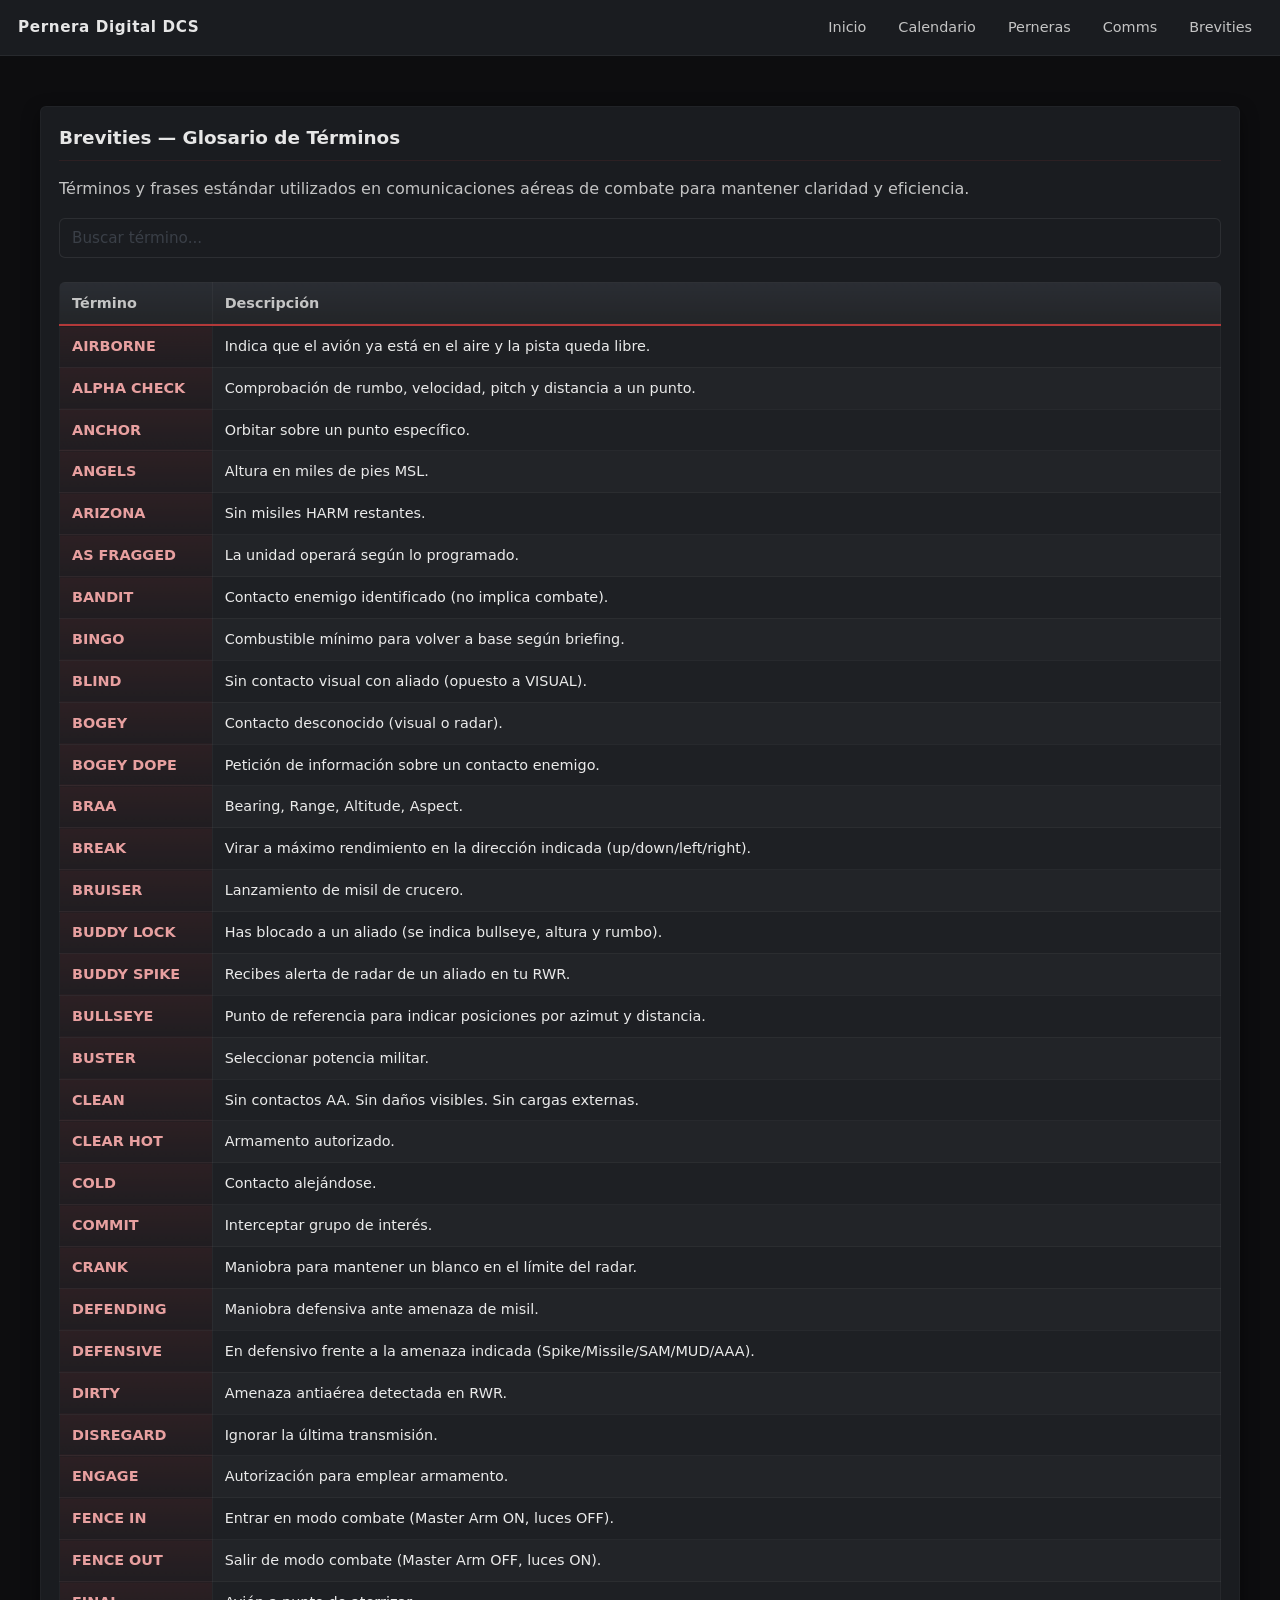
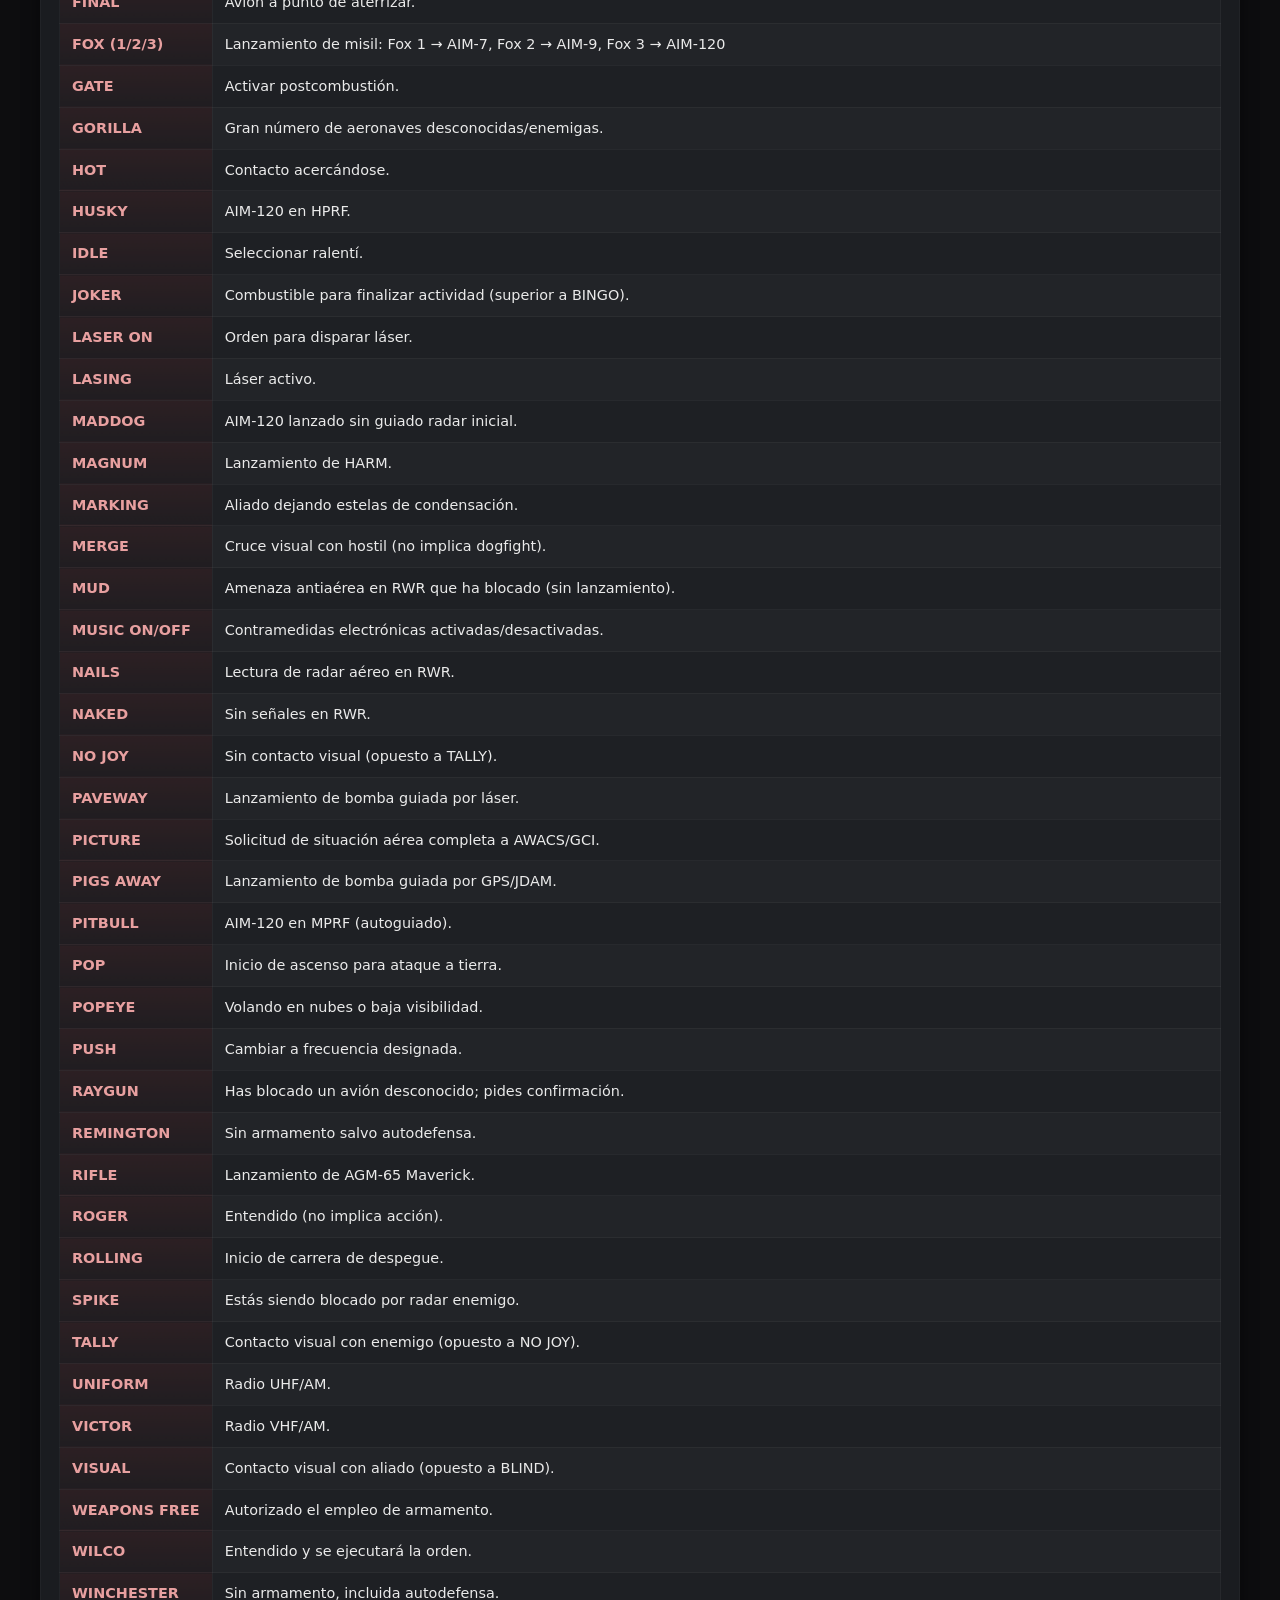
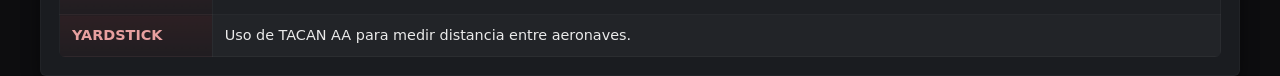
==== brevities.html @ b5880435 "fix: update table layout for brevities and adjust width for better readability" ====
<!-- ===========================
     FILE: brevities.html
     =========================== -->
<!doctype html>
<html lang="es">
<head>
  <meta charset="utf-8">
  <title>Pernera Digital DCS — Brevities</title>
  <meta name="viewport" content="width=device-width,initial-scale=1">
  <link rel="stylesheet" href="styles.css">
</head>
<body>
  <div id="site-nav-root"></div>

  <main style="padding-top:86px">
    <section class="panel">
      <h2>Brevities — Glosario de Términos</h2>
      <p style="color:var(--sub)">Términos y frases estándar utilizados en comunicaciones aéreas de combate para mantener claridad y eficiencia.</p>

      <div class="search-wrapper" style="margin-top:18px">
        <input type="text" id="brevities-search" class="search-input" placeholder="Buscar término..." aria-label="Buscar término de brevity">
      </div>

      <div class="table-wrapper" style="margin-top:24px">
        <table class="kneeboard-table brevities-table" aria-label="Glosario de términos de aviación">
          <thead>
            <tr>
              <th>Término</th>
              <th>Descripción</th>
            </tr>
          </thead>
          <tbody>
            <tr>
              <td>AIRBORNE</td>
              <td>Indica que el avión ya está en el aire y la pista queda libre.</td>
            </tr>
            <tr>
              <td>ALPHA CHECK</td>
              <td>Comprobación de rumbo, velocidad, pitch y distancia a un punto.</td>
            </tr>
            <tr>
              <td>ANCHOR</td>
              <td>Orbitar sobre un punto específico.</td>
            </tr>
            <tr>
              <td>ANGELS</td>
              <td>Altura en miles de pies MSL.</td>
            </tr>
            <tr>
              <td>ARIZONA</td>
              <td>Sin misiles HARM restantes.</td>
            </tr>
            <tr>
              <td>AS FRAGGED</td>
              <td>La unidad operará según lo programado.</td>
            </tr>
            <tr>
              <td>BANDIT</td>
              <td>Contacto enemigo identificado (no implica combate).</td>
            </tr>
            <tr>
              <td>BINGO</td>
              <td>Combustible mínimo para volver a base según briefing.</td>
            </tr>
            <tr>
              <td>BLIND</td>
              <td>Sin contacto visual con aliado (opuesto a VISUAL).</td>
            </tr>
            <tr>
              <td>BOGEY</td>
              <td>Contacto desconocido (visual o radar).</td>
            </tr>
            <tr>
              <td>BOGEY DOPE</td>
              <td>Petición de información sobre un contacto enemigo.</td>
            </tr>
            <tr>
              <td>BRAA</td>
              <td>Bearing, Range, Altitude, Aspect.</td>
            </tr>
            <tr>
              <td>BREAK</td>
              <td>Virar a máximo rendimiento en la dirección indicada (up/down/left/right).</td>
            </tr>
            <tr>
              <td>BRUISER</td>
              <td>Lanzamiento de misil de crucero.</td>
            </tr>
            <tr>
              <td>BUDDY LOCK</td>
              <td>Has blocado a un aliado (se indica bullseye, altura y rumbo).</td>
            </tr>
            <tr>
              <td>BUDDY SPIKE</td>
              <td>Recibes alerta de radar de un aliado en tu RWR.</td>
            </tr>
            <tr>
              <td>BULLSEYE</td>
              <td>Punto de referencia para indicar posiciones por azimut y distancia.</td>
            </tr>
            <tr>
              <td>BUSTER</td>
              <td>Seleccionar potencia militar.</td>
            </tr>
            <tr>
              <td>CLEAN</td>
              <td>Sin contactos AA. Sin daños visibles. Sin cargas externas.</td>
            </tr>
            <tr>
              <td>CLEAR HOT</td>
              <td>Armamento autorizado.</td>
            </tr>
            <tr>
              <td>COLD</td>
              <td>Contacto alejándose.</td>
            </tr>
            <tr>
              <td>COMMIT</td>
              <td>Interceptar grupo de interés.</td>
            </tr>
            <tr>
              <td>CRANK</td>
              <td>Maniobra para mantener un blanco en el límite del radar.</td>
            </tr>
            <tr>
              <td>DEFENDING</td>
              <td>Maniobra defensiva ante amenaza de misil.</td>
            </tr>
            <tr>
              <td>DEFENSIVE</td>
              <td>En defensivo frente a la amenaza indicada (Spike/Missile/SAM/MUD/AAA).</td>
            </tr>
            <tr>
              <td>DIRTY</td>
              <td>Amenaza antiaérea detectada en RWR.</td>
            </tr>
            <tr>
              <td>DISREGARD</td>
              <td>Ignorar la última transmisión.</td>
            </tr>
            <tr>
              <td>ENGAGE</td>
              <td>Autorización para emplear armamento.</td>
            </tr>
            <tr>
              <td>FENCE IN</td>
              <td>Entrar en modo combate (Master Arm ON, luces OFF).</td>
            </tr>
            <tr>
              <td>FENCE OUT</td>
              <td>Salir de modo combate (Master Arm OFF, luces ON).</td>
            </tr>
            <tr>
              <td>FINAL</td>
              <td>Avión a punto de aterrizar.</td>
            </tr>
            <tr>
              <td>FOX (1/2/3)</td>
              <td>Lanzamiento de misil: Fox 1 → AIM‑7, Fox 2 → AIM‑9, Fox 3 → AIM‑120</td>
            </tr>
            <tr>
              <td>GATE</td>
              <td>Activar postcombustión.</td>
            </tr>
            <tr>
              <td>GORILLA</td>
              <td>Gran número de aeronaves desconocidas/enemigas.</td>
            </tr>
            <tr>
              <td>HOT</td>
              <td>Contacto acercándose.</td>
            </tr>
            <tr>
              <td>HUSKY</td>
              <td>AIM‑120 en HPRF.</td>
            </tr>
            <tr>
              <td>IDLE</td>
              <td>Seleccionar ralentí.</td>
            </tr>
            <tr>
              <td>JOKER</td>
              <td>Combustible para finalizar actividad (superior a BINGO).</td>
            </tr>
            <tr>
              <td>LASER ON</td>
              <td>Orden para disparar láser.</td>
            </tr>
            <tr>
              <td>LASING</td>
              <td>Láser activo.</td>
            </tr>
            <tr>
              <td>MADDOG</td>
              <td>AIM‑120 lanzado sin guiado radar inicial.</td>
            </tr>
            <tr>
              <td>MAGNUM</td>
              <td>Lanzamiento de HARM.</td>
            </tr>
            <tr>
              <td>MARKING</td>
              <td>Aliado dejando estelas de condensación.</td>
            </tr>
            <tr>
              <td>MERGE</td>
              <td>Cruce visual con hostil (no implica dogfight).</td>
            </tr>
            <tr>
              <td>MUD</td>
              <td>Amenaza antiaérea en RWR que ha blocado (sin lanzamiento).</td>
            </tr>
            <tr>
              <td>MUSIC ON/OFF</td>
              <td>Contramedidas electrónicas activadas/desactivadas.</td>
            </tr>
            <tr>
              <td>NAILS</td>
              <td>Lectura de radar aéreo en RWR.</td>
            </tr>
            <tr>
              <td>NAKED</td>
              <td>Sin señales en RWR.</td>
            </tr>
            <tr>
              <td>NO JOY</td>
              <td>Sin contacto visual (opuesto a TALLY).</td>
            </tr>
            <tr>
              <td>PAVEWAY</td>
              <td>Lanzamiento de bomba guiada por láser.</td>
            </tr>
            <tr>
              <td>PICTURE</td>
              <td>Solicitud de situación aérea completa a AWACS/GCI.</td>
            </tr>
            <tr>
              <td>PIGS AWAY</td>
              <td>Lanzamiento de bomba guiada por GPS/JDAM.</td>
            </tr>
            <tr>
              <td>PITBULL</td>
              <td>AIM‑120 en MPRF (autoguiado).</td>
            </tr>
            <tr>
              <td>POP</td>
              <td>Inicio de ascenso para ataque a tierra.</td>
            </tr>
            <tr>
              <td>POPEYE</td>
              <td>Volando en nubes o baja visibilidad.</td>
            </tr>
            <tr>
              <td>PUSH</td>
              <td>Cambiar a frecuencia designada.</td>
            </tr>
            <tr>
              <td>RAYGUN</td>
              <td>Has blocado un avión desconocido; pides confirmación.</td>
            </tr>
            <tr>
              <td>REMINGTON</td>
              <td>Sin armamento salvo autodefensa.</td>
            </tr>
            <tr>
              <td>RIFLE</td>
              <td>Lanzamiento de AGM‑65 Maverick.</td>
            </tr>
            <tr>
              <td>ROGER</td>
              <td>Entendido (no implica acción).</td>
            </tr>
            <tr>
              <td>ROLLING</td>
              <td>Inicio de carrera de despegue.</td>
            </tr>
            <tr>
              <td>SPIKE</td>
              <td>Estás siendo blocado por radar enemigo.</td>
            </tr>
            <tr>
              <td>TALLY</td>
              <td>Contacto visual con enemigo (opuesto a NO JOY).</td>
            </tr>
            <tr>
              <td>UNIFORM</td>
              <td>Radio UHF/AM.</td>
            </tr>
            <tr>
              <td>VICTOR</td>
              <td>Radio VHF/AM.</td>
            </tr>
            <tr>
              <td>VISUAL</td>
              <td>Contacto visual con aliado (opuesto a BLIND).</td>
            </tr>
            <tr>
              <td>WEAPONS FREE</td>
              <td>Autorizado el empleo de armamento.</td>
            </tr>
            <tr>
              <td>WILCO</td>
              <td>Entendido y se ejecutará la orden.</td>
            </tr>
            <tr>
              <td>WINCHESTER</td>
              <td>Sin armamento, incluida autodefensa.</td>
            </tr>
            <tr>
              <td>YARDSTICK</td>
              <td>Uso de TACAN AA para medir distancia entre aeronaves.</td>
            </tr>
          </tbody>
        </table>
      </div>
    </section>
  </main>

  <script src="shared-nav.js"></script>
  <script src="main.js"></script>
  <script>
    document.addEventListener('DOMContentLoaded', function() {
      const searchInput = document.getElementById('brevities-search');
      const table = document.querySelector('.kneeboard-table');
      if (!searchInput || !table) return;
      const tbody = table.querySelector('tbody');
      if (!tbody) return;
      const rows = tbody.querySelectorAll('tr');

      searchInput.addEventListener('input', function() {
        const searchTerm = this.value.toLowerCase();

        rows.forEach(row => {
          const termCell = row.querySelector('td:first-child');
          const term = termCell.textContent.toLowerCase();

          if (term.includes(searchTerm)) {
            row.style.display = '';
          } else {
            row.style.display = 'none';
          }
        });
      });
    });
  </script>
</body>
</html>
---- styles.css ----
/* ===========================
   FILE: styles.css
   =========================== */
:root{
  --bg:#0D0D0F;
  --panel:#1A1C20;
  --panel-2:#15171B;
  --accent:#B33939;
  --muted:#3A3F47;
  --text:#E6E6E6;
  --sub:#C4C4C4;
  --maxw:1200px;
  --radius:6px;
  --ff: "Segoe UI", Inter, Roboto, system-ui, sans-serif;
}

*{box-sizing:border-box}
html,body{height:100%}
body{
  margin:0;
  background:var(--bg);
  color:var(--text);
  font-family:var(--ff);
  -webkit-font-smoothing:antialiased;
  -moz-osx-font-smoothing:grayscale;
  line-height:1.45;
}

/* NAV */
.top-nav{
  position:fixed;
  top:0;
  left:0;
  right:0;
  height:56px;
  display:flex;
  align-items:center;
  justify-content:space-between;
  padding:8px 18px;
  background:var(--panel);
  border-bottom:1px solid rgba(255,255,255,0.06);
  z-index:1200;
}
.nav-left{display:flex;align-items:center;gap:12px}
.brand{
  font-weight:700;
  letter-spacing:0.6px;
  color:var(--text);
  font-size:0.95rem;
  text-decoration:none;
}
.menu-toggle{
  display:none;
  flex-direction:column;
  gap:4px;
  border:1px solid rgba(255,255,255,0.08);
  background:transparent;
  padding:7px;
  border-radius:4px;
  cursor:pointer;
}
.menu-toggle span{
  display:block;
  width:20px;
  height:2px;
  background:var(--text);
  border-radius:2px;
}
.nav-links{display:flex;gap:12px;align-items:center}
.nav-links a{
  color:var(--sub);
  text-decoration:none;
  font-size:0.9rem;
  padding:6px 10px;
  border-radius:4px;
}
.nav-links a:hover{color:var(--accent);background:rgba(179,57,57,0.06)}

/* HERO */
.hero{
  padding:110px 18px 36px;
  text-align:center;
  background:radial-gradient(circle at 20% 10%, rgba(58,63,71,0.12), transparent 10%), linear-gradient(180deg, rgba(0,0,0,0.0), rgba(0,0,0,0.2));
}
.hero .container{max-width:var(--maxw);margin:0 auto}
.hero h1{
  margin:0;
  font-size:2.4rem;
  color:var(--text);
  letter-spacing:0.4px;
}
.hero p{margin:10px auto 18px;color:var(--sub);max-width:760px}
.hero .cta{display:flex;justify-content:center;gap:12px;flex-wrap:wrap}
.btn{
  display:inline-flex;
  align-items:center;
  justify-content:center;
  min-width:220px;
  padding:10px 18px;
  border:1px solid var(--accent);
  color:var(--text);
  text-decoration:none;
  border-radius:4px;
  background:transparent;
  transition:all .15s ease;
  font-size:0.95rem;
  text-align:center;
}
.btn:hover{background:var(--accent);color:#fff;transform:translateY(-2px)}

/* PANEL */
.panel{
  max-width:var(--maxw);
  margin:20px auto;
  background:var(--panel);
  border-radius:var(--radius);
  padding:18px;
  border:1px solid rgba(255,255,255,0.03);
  box-shadow:0 6px 18px rgba(0,0,0,0.45);
}
.panel h2{
  margin:0 0 10px 0;
  padding-bottom:8px;
  border-bottom:1px solid rgba(179,57,57,0.12);
  color:var(--text);
  font-size:1.15rem;
}

/* TABLE */
.table-wrapper{overflow:auto;border-radius:6px}
.kneeboard-table{
  width:100%;
  border-collapse:collapse;
  min-width:980px;
  font-size:0.9rem;
}
.kneeboard-table th,
.kneeboard-table td{
  padding:10px 12px;
  border:1px solid rgba(255,255,255,0.04);
  vertical-align:top;
  color:var(--text);
  background:linear-gradient(180deg, rgba(255,255,255,0.01), transparent);
}
.kneeboard-table thead th{
  background:linear-gradient(180deg,#2A2D33,#232528);
  color:var(--sub);
  border-bottom:2px solid var(--accent);
  font-weight:600;
  text-align:left;
}
.kneeboard-table td small{color:var(--sub);display:block;margin-top:6px}

/* PERNERAS LAYOUT */
.perneras-layout{display:flex;gap:18px;flex-wrap:wrap;align-items:flex-start}
.perneras-list,.pernera-content{min-width:0}
.perneras-list{flex:1 1 220px;max-width:100%}
.perneras-list h3{margin:16px 0 12px 0;padding-bottom:8px;color:var(--text);font-size:1.25rem;border-bottom:1px solid rgba(179,57,57,0.2)}
.perneras-list ul{list-style:none;padding:0;margin:0;display:flex;flex-direction:column;gap:8px}
.perneras-list button{
  width:100%;
  text-align:left;
  padding:10px;
  border-radius:6px;
  background:var(--panel-2);
  border:1px solid rgba(255,255,255,0.03);
  color:var(--text);
  cursor:pointer;
  white-space:normal;
  overflow-wrap:anywhere;
  word-break:break-word;
}
.perneras-list button:hover{border-color:var(--accent)}
.perneras-list button.active-btn{
  border-color:var(--accent);
  box-shadow:0 2px 8px rgba(179,57,57,0.12);
  background: linear-gradient(180deg, rgba(179,57,57,0.04), transparent);
}
.pernera-content{flex:3 1 560px;max-width:100%;background:linear-gradient(180deg,var(--panel-2),#111);padding:12px;border-radius:6px;border:1px solid rgba(255,255,255,0.02);overflow-wrap:anywhere}
.pernera-panel{display:none;overflow-wrap:anywhere}
.pernera-panel.active{display:block}
.pernera-panel h3{color:var(--accent);margin:0 0 8px 0;overflow-wrap:anywhere}
.pernera-panel ul{margin:0;padding:0}
.pernera-panel li{margin-bottom:6px;color:var(--text)}
.checklist-toolbar{
  margin:0 0 10px 0;
  padding:8px 0 10px 0;
  border-top:1px solid rgba(179,57,57,0.3);
  border-bottom:1px solid rgba(179,57,57,0.3);
}
.toggle-all-checklist{
  display:block;
  width:100%;
  border:1px solid rgba(179,57,57,0.4);
  background:rgba(179,57,57,0.08);
  color:var(--text);
  padding:10px 12px;
  border-radius:6px;
  cursor:pointer;
  font-size:0.9rem;
  text-align:left;
}
.toggle-all-checklist:hover{border-color:var(--accent);background:rgba(179,57,57,0.16)}
.checklist{list-style:none;padding:0;margin:0}
.checklist li{margin-bottom:8px;padding:0}
.check-item{
  display:block;
  width:100%;
  box-sizing:border-box;
  text-align:left;
  padding:10px 12px;
  border-radius:6px;
  border:1px solid rgba(255,255,255,0.06);
  background:rgba(255,255,255,0.03);
  color:var(--text);
  cursor:pointer;
  transition:all .15s ease;
  margin:0;
  white-space:normal;
  line-height:1.4;
  overflow-wrap:anywhere;
  word-break:break-word;
}
.check-item:hover{border-color:var(--accent)}
.check-item.is-done{
  background:rgba(179,57,57,0.16);
  border-color:var(--accent);
  color:#fff;
  text-decoration:line-through;
}
.guide-card{
  margin-top:12px;
  padding:12px;
  border:1px solid rgba(179,57,57,0.28);
  border-radius:6px;
  background:linear-gradient(180deg, rgba(179,57,57,0.08), rgba(255,255,255,0.02));
}
.guide-card h4{
  margin:0 0 8px 0;
  color:var(--accent);
  font-size:0.95rem;
}
.guide-card p{
  margin:0 0 8px 0;
  color:var(--sub);
  font-size:0.92rem;
}
.guide-link{
  display:inline-block;
  margin-top:4px;
  padding:10px 12px;
  border-radius:6px;
  background:rgba(179,57,57,0.12);
  color:var(--text);
  text-decoration:none;
  border:1px solid rgba(179,57,57,0.28);
}
.guide-link:hover{background:rgba(179,57,57,0.22);border-color:var(--accent)}

/* COMMS (si se copia a styles.css) */
.comms-section { margin-top:18px; }
.comms-nav { display:flex; flex-wrap:wrap; gap:8px; margin-bottom:12px; }
.comms-nav a { color:var(--sub); text-decoration:none; padding:6px 10px; border-radius:4px; background:rgba(255,255,255,0.01); border:1px solid rgba(255,255,255,0.02); }
.comms-nav a:hover { color:var(--accent); background:rgba(179,57,57,0.04); }
.table-responsive { overflow-x:auto; margin-bottom:18px; border-radius:6px; }
.table { width:100%; border-collapse:collapse; min-width:640px; font-size:0.92rem; }
.table th, .table td { padding:10px 12px; border:1px solid rgba(255,255,255,0.04); vertical-align:top; text-align:left; }
.table thead th { background:linear-gradient(180deg,#2A2D33,#232528); color:var(--sub); border-bottom:2px solid var(--accent); font-weight:600; }

.engine-management{margin-top:16px;padding-top:12px;border-top:1px solid rgba(179,57,57,0.25)}
.engine-management h4{margin:0 0 8px 0;font-size:0.95rem;color:var(--accent)}
.engine-table-wrapper{overflow-x:auto;border-radius:6px}
.engine-table{width:100%;border-collapse:collapse;min-width:520px;font-size:0.9rem}
.engine-table th,.engine-table td{padding:8px 10px;border:1px solid rgba(255,255,255,0.05);text-align:left;vertical-align:top;white-space:normal;word-break:normal}
.engine-table th:nth-child(2),.engine-table td:nth-child(2),.engine-table th:nth-child(3),.engine-table td:nth-child(3){white-space:nowrap}
.engine-table th:nth-child(4),.engine-table td:nth-child(4){white-space:normal}
.engine-table thead th{background:rgba(179,57,57,0.16);color:var(--text)}
.engine-table tbody th{background:rgba(255,255,255,0.03);color:var(--sub);font-weight:600}
.engine-table td{color:var(--text)}
.engine-note{margin:8px 0 0 0;color:var(--sub);font-size:0.9rem}

.global-converter-block{
  flex:1 1 260px;
  max-width:340px;
  align-self:flex-start;
}

.technical-notes{
  margin-top:16px;
  padding:12px;
  border:1px solid rgba(255,255,255,0.05);
  border-left:3px solid rgba(179,57,57,0.45);
  border-radius:6px;
  background:linear-gradient(180deg, rgba(255,255,255,0.02), rgba(255,255,255,0.01));
}
.technical-notes h4{
  margin:0 0 8px 0;
  font-size:0.9rem;
  font-weight:600;
  color:var(--sub);
  letter-spacing:0.2px;
}
.technical-notes ul{
  margin:0;
  padding-left:18px;
  list-style:disc;
}
.technical-notes li{
  margin:0 0 6px 0;
  color:var(--text);
  font-size:0.9rem;
  line-height:1.45;
}
.technical-notes li:last-child{margin-bottom:0}

.section-divider{
  margin:16px 0 12px;
  border-top:1px solid rgba(179,57,57,0.25);
}

.video-accordion{
  margin-top:16px;
  border:1px solid rgba(179,57,57,0.32);
  border-radius:6px;
  background:linear-gradient(180deg, rgba(179,57,57,0.08), rgba(255,255,255,0.01));
  overflow:hidden;
}
.video-accordion-toggle{
  width:100%;
  text-align:left;
  padding:10px 12px;
  border:0;
  border-bottom:1px solid rgba(179,57,57,0.28);
  background:rgba(179,57,57,0.12);
  color:var(--text);
  cursor:pointer;
  font-size:0.92rem;
}
.video-accordion-toggle:hover{background:rgba(179,57,57,0.2)}
.video-accordion-toggle[aria-expanded="true"]{
  background:rgba(179,57,57,0.24);
  border-bottom-color:rgba(179,57,57,0.4);
}
.video-accordion-content{padding:12px}
.video-grid{
  display:grid;
  grid-template-columns:repeat(auto-fit, minmax(240px, 1fr));
  gap:10px;
}
.video-grid iframe{
  width:100%;
  aspect-ratio:16/9;
  border:1px solid rgba(255,255,255,0.06);
  border-radius:6px;
  background:#000;
}

.unit-converter-accordion .video-accordion-content{
  padding:12px;
}
.converter-grid{
  display:grid;
  grid-template-columns:repeat(auto-fit, minmax(220px, 1fr));
  gap:10px;
}
.converter-item{
  border:1px solid rgba(255,255,255,0.06);
  border-radius:6px;
  background:rgba(255,255,255,0.02);
  padding:10px;
}
.converter-item h5{
  margin:0 0 8px 0;
  font-size:0.9rem;
  color:var(--sub);
  font-weight:600;
}
.converter-inputs{
  display:grid;
  grid-template-columns:1fr;
  gap:8px;
}
.converter-inputs label{
  display:grid;
  gap:4px;
  font-size:0.82rem;
  color:var(--sub);
}
.converter-inputs input{
  width:100%;
  padding:8px 10px;
  border-radius:6px;
  border:1px solid rgba(255,255,255,0.08);
  background:#1A1C20;
  color:var(--text);
  font-size:0.9rem;
  font-family:var(--ff);
}
.converter-inputs input:focus{
  outline:none;
  border-color:var(--accent);
  box-shadow:0 0 0 2px rgba(179,57,57,0.1);
}

/* LOCATION FINDER */
.location-finder-controls{
  margin-bottom:16px;
}
.location-finder-selectors{
  display:grid;
  grid-template-columns:repeat(auto-fit, minmax(220px, 1fr));
  gap:10px;
}
.location-finder-selectors label{
  display:grid;
  gap:6px;
  font-size:0.86rem;
  color:var(--sub);
  font-weight:500;
}
.location-finder-selectors select,
.location-finder-selectors input{
  width:100%;
  padding:8px 10px;
  border-radius:6px;
  border:1px solid rgba(255,255,255,0.08);
  background:#1A1C20;
  color:var(--text);
  font-size:0.9rem;
  font-family:var(--ff);
}
.location-finder-selectors select:focus,
.location-finder-selectors input:focus{
  outline:none;
  border-color:var(--accent);
  box-shadow:0 0 0 2px rgba(179,57,57,0.1);
}
.location-finder-selectors input::placeholder{
  color:var(--muted);
}

.location-results-container{
  margin-top:12px;
}
.location-results-info{
  font-size:0.84rem;
  color:var(--sub);
  margin-bottom:8px;
  padding:6px 0;
}
.location-results{
  list-style:none;
  margin:0;
  padding:0;
  max-height:400px;
  overflow-y:auto;
  border:1px solid rgba(255,255,255,0.06);
  border-radius:6px;
  background:rgba(255,255,255,0.01);
}
.location-results:empty{
  display:none;
}
.location-results li{
  padding:10px 12px;
  border-bottom:1px solid rgba(255,255,255,0.04);
  transition:background 0.15s ease;
}
.location-results li:last-child{
  border-bottom:0;
}
.location-results li:hover{
  background:rgba(179,57,57,0.08);
}
.location-name{
  font-weight:600;
  color:var(--text);
  font-size:0.92rem;
  margin-bottom:4px;
}
.location-meta{
  display:flex;
  flex-wrap:wrap;
  gap:12px;
  font-size:0.8rem;
  color:var(--sub);
}
.location-meta-item{
  display:flex;
  gap:4px;
}
.location-meta-label{
  color:var(--accent);
}
.location-meta-value{
  color:var(--sub);
  font-family:'Courier New', monospace;
}

/* FOOTER small */
.site-footer{max-width:var(--maxw);margin:18px auto 40px;color:var(--sub);font-size:0.85rem;padding:0 18px}

/* BREVITIES SEARCH */
.search-wrapper{margin-bottom:12px}
.search-input{
  width:100%;
  padding:10px 12px;
  border:1px solid rgba(255,255,255,0.08);
  border-radius:6px;
  background:#1A1C20;
  color:var(--text);
  font-size:0.95rem;
  font-family:var(--ff);
}
.search-input:focus{
  outline:none;
  border-color:var(--accent);
  box-shadow:0 0 0 2px rgba(179,57,57,0.1);
}
.search-input::placeholder{color:var(--muted)}

/* BREVITIES TABLE */
.brevities-table tbody td:first-child{
  font-weight:600;
  color:#E8A0A0;
  background:linear-gradient(180deg,rgba(179,57,57,0.12),rgba(179,57,57,0.04));
  white-space:nowrap;
  width:1%;
}
.brevities-table tbody td{
  color:#F2F2F2;
}
.brevities-table tbody td:last-child{
  color:#EAEAEA;
  background:rgba(255,255,255,0.02);
}
.brevities-table tbody tr:nth-child(even) td:last-child{
  background:rgba(255,255,255,0.035);
}

/* RESPONSIVE */
@media (max-width:1000px){
  .kneeboard-table{min-width:900px}
}
@media (max-width:760px){
  .hero{padding-top:90px}
  .hero .cta{flex-direction:column;align-items:center}
  .btn{width:100%;max-width:320px;min-width:0}
  .kneeboard-table{min-width:700px}
  .top-nav{padding:8px 12px}
  .menu-toggle{display:inline-flex}
  .nav-links{
    display:none;
    position:absolute;
    top:56px;
    left:12px;
    right:12px;
    flex-direction:column;
    align-items:stretch;
    gap:8px;
    padding:10px;
    border-radius:6px;
    background:var(--panel);
    border:1px solid rgba(255,255,255,0.05);
    box-shadow:0 8px 20px rgba(0,0,0,0.35);
  }
  .nav-links.open{display:flex}
  .nav-links a{padding:10px 12px}
  .perneras-layout{flex-direction:column}
  .global-converter-block{
    flex:1 1 100%;
    max-width:none;
    width:100%;
  }
  .global-converter-block .video-accordion,
  .global-converter-block .video-accordion-toggle{width:100%}
  .table{min-width:520px}
}
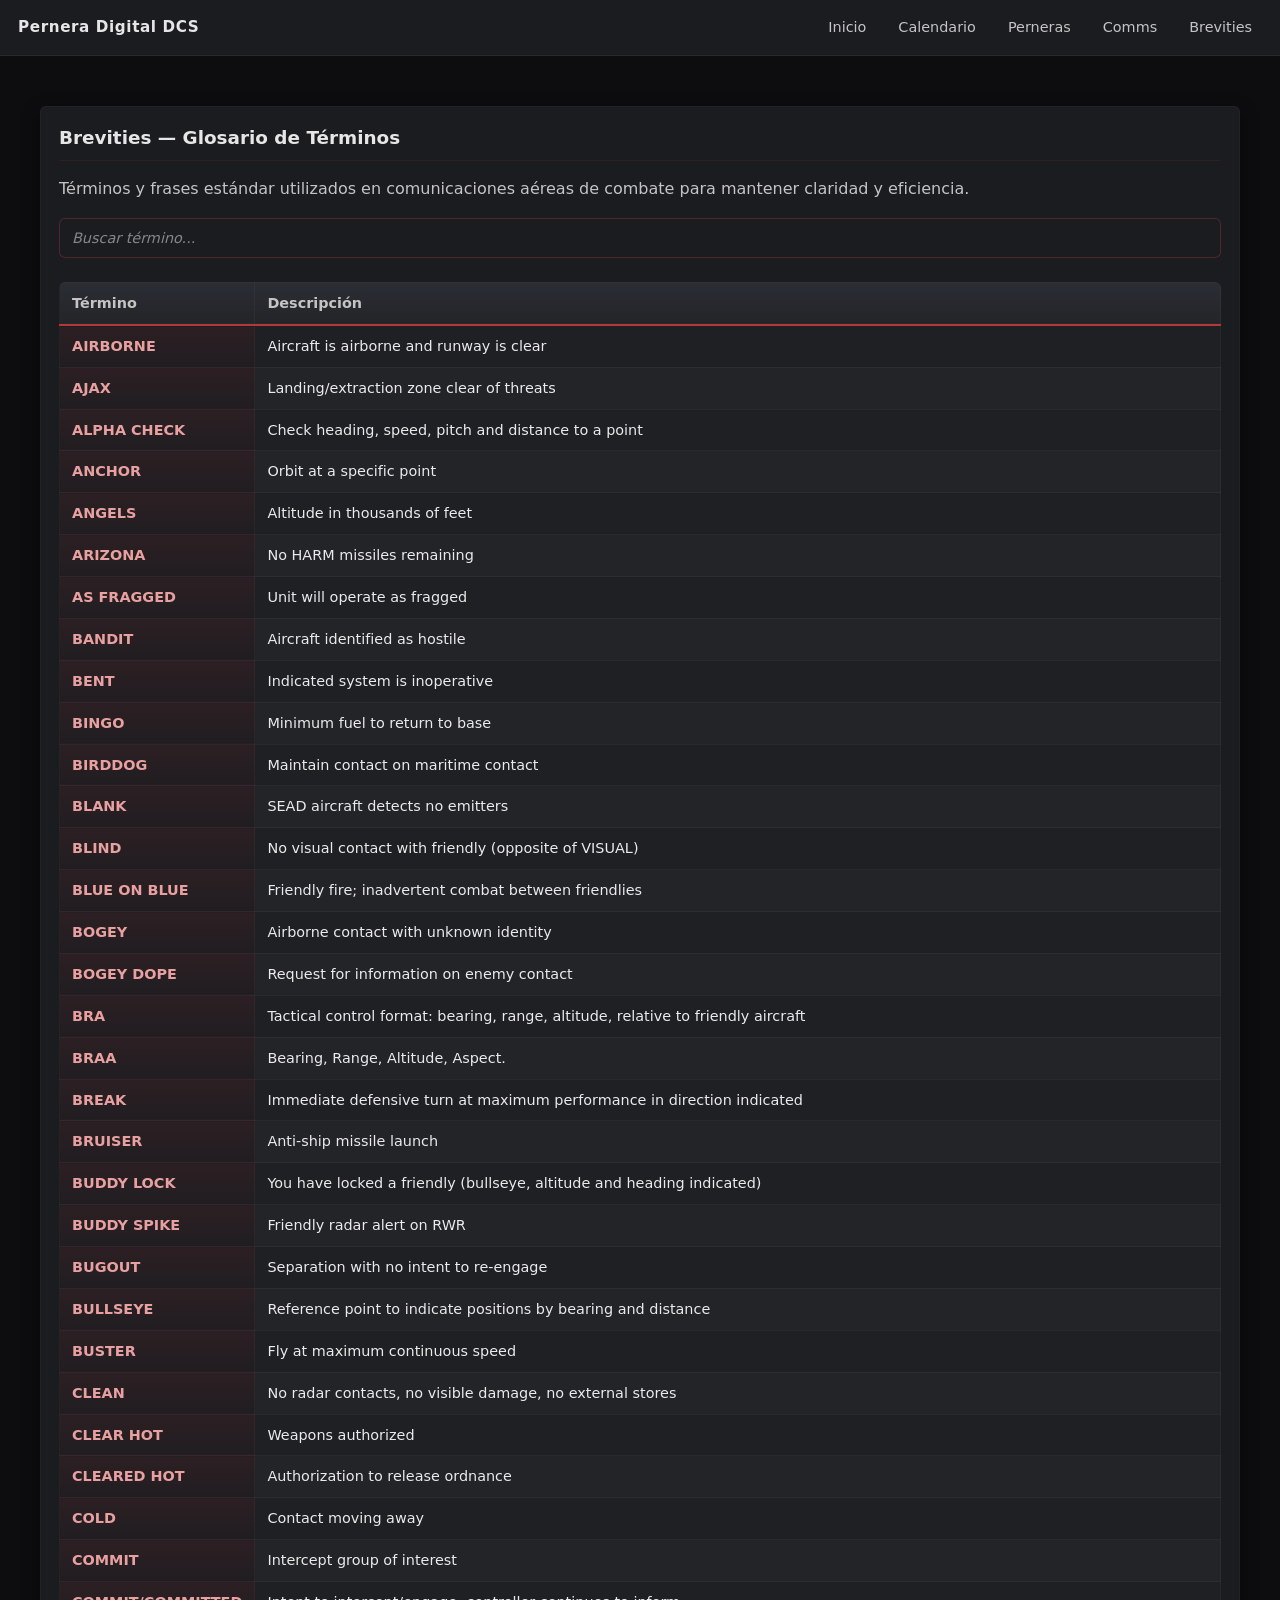
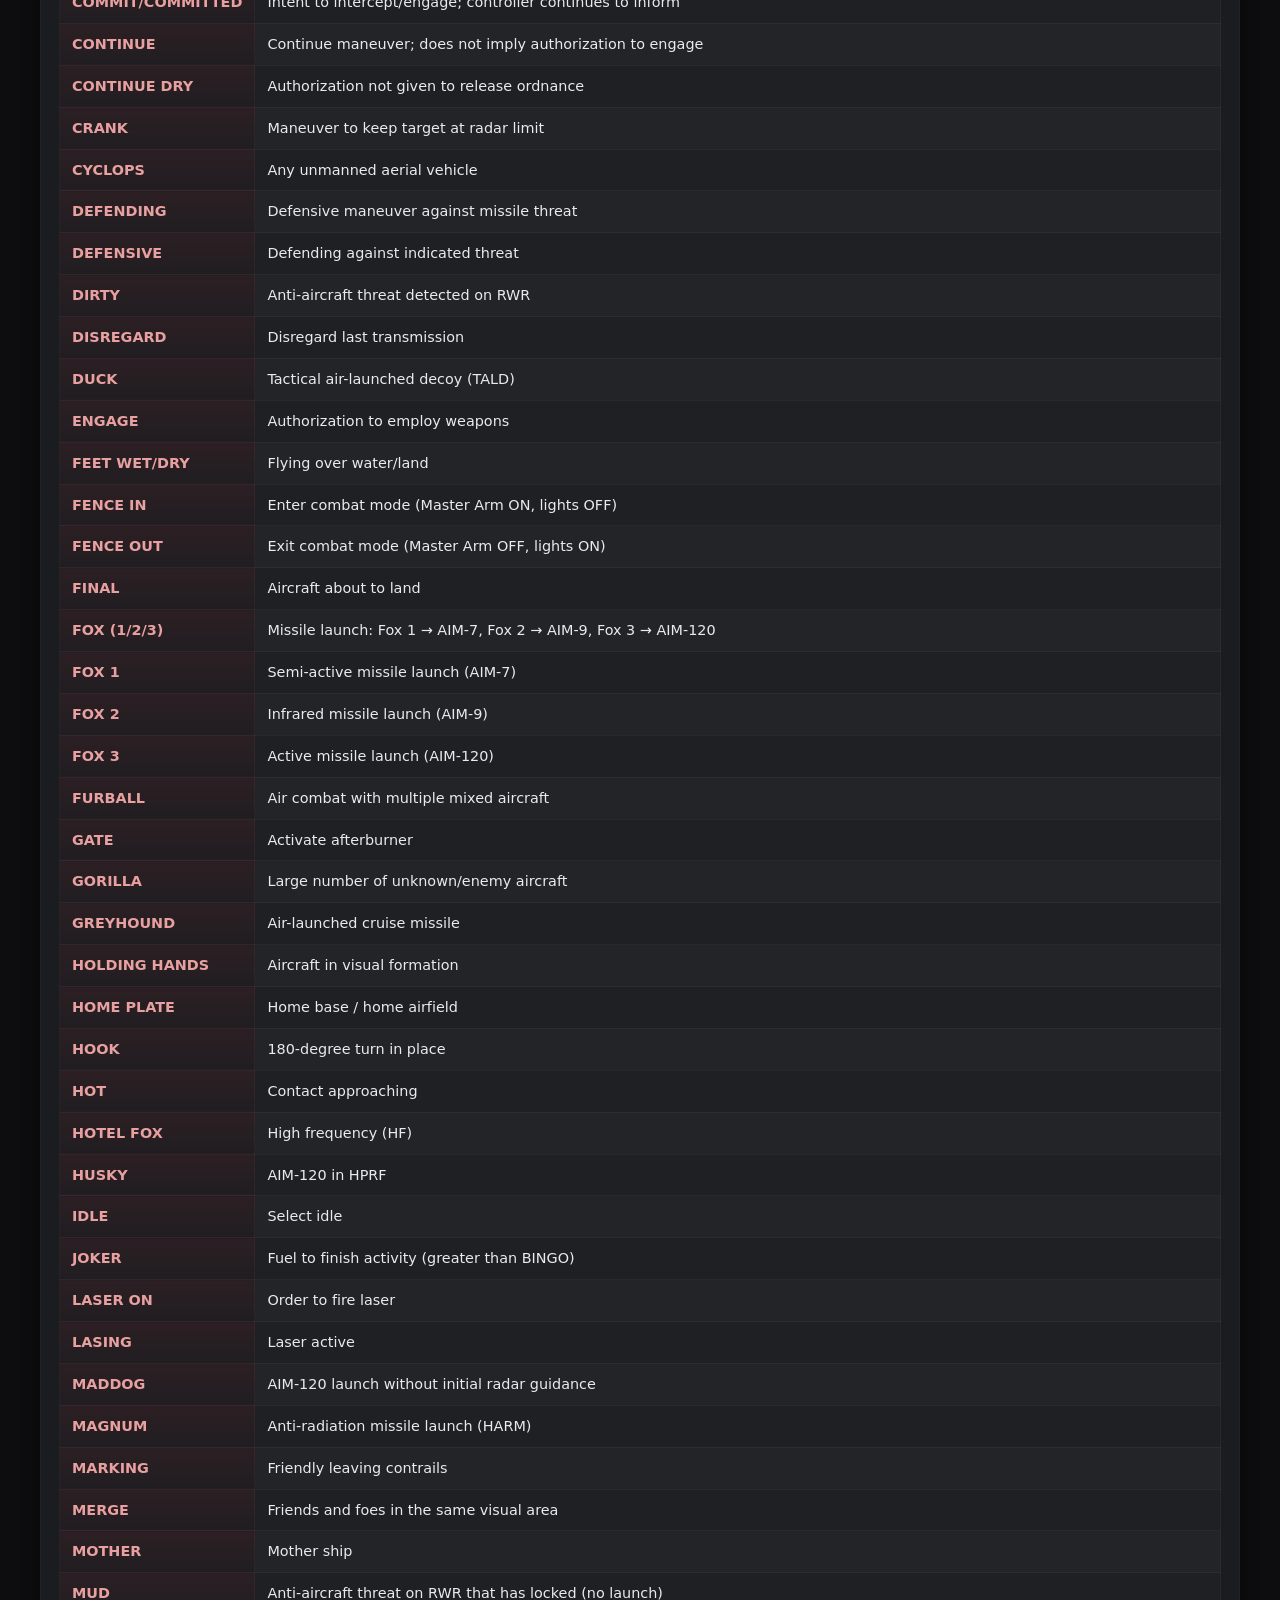
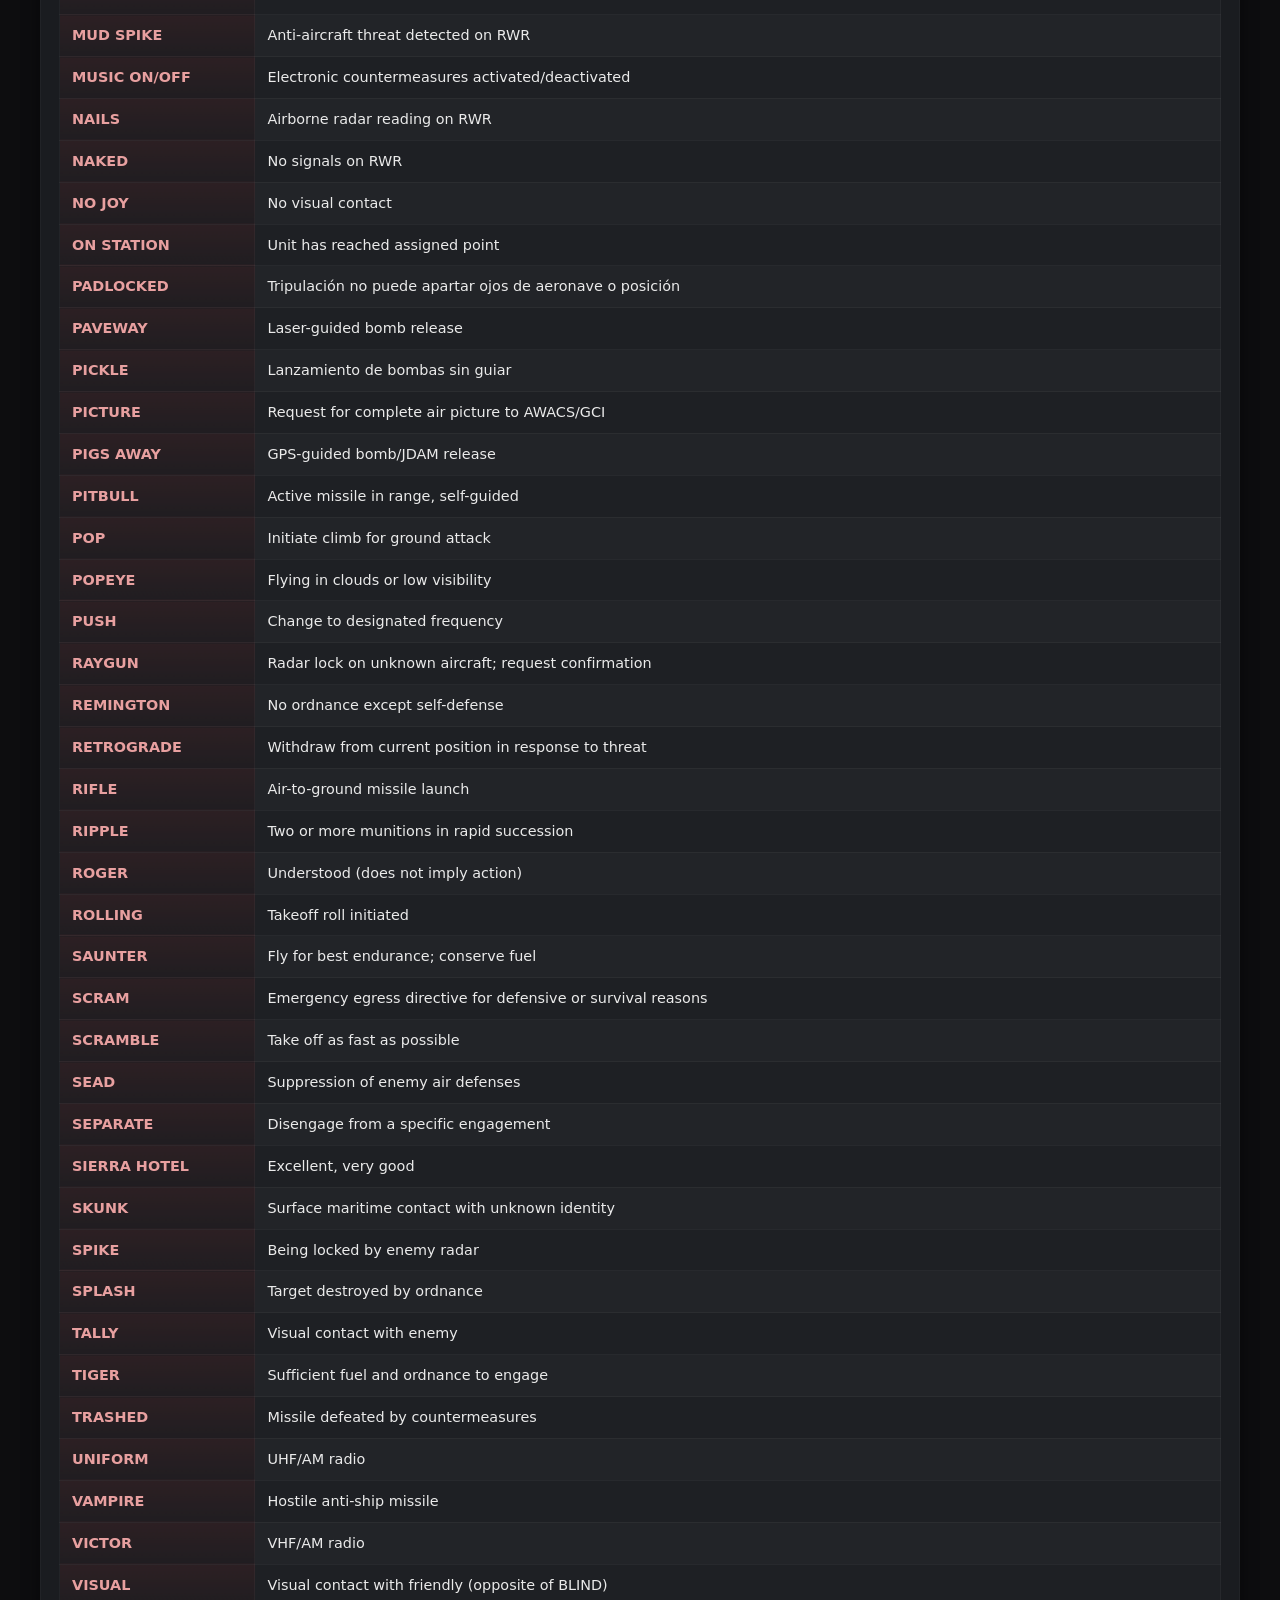
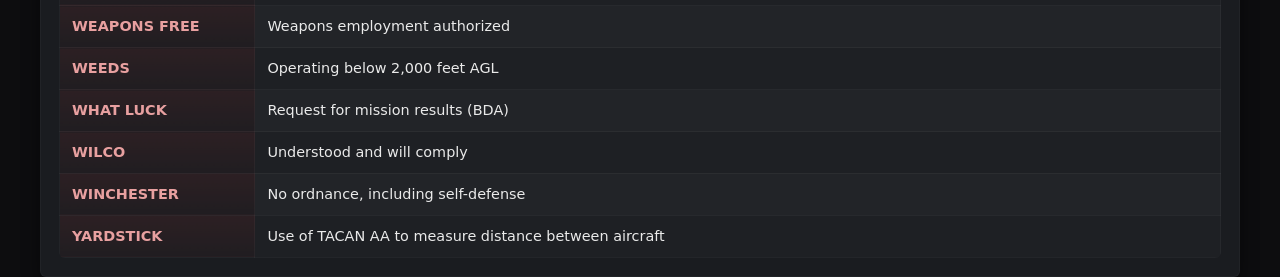
==== commit 486e32b6: "feat: update brevity definitions to English for improved accessibility" ====
--- a/brevities.html
+++ b/brevities.html
@@ -32,47 +32,71 @@
           <tbody>
             <tr>
               <td>AIRBORNE</td>
-              <td>Indica que el avión ya está en el aire y la pista queda libre.</td>
+              <td>Aircraft is airborne and runway is clear</td>
+            </tr>
+            <tr>
+              <td>AJAX</td>
+              <td>Landing/extraction zone clear of threats</td>
             </tr>
             <tr>
               <td>ALPHA CHECK</td>
-              <td>Comprobación de rumbo, velocidad, pitch y distancia a un punto.</td>
+              <td>Check heading, speed, pitch and distance to a point</td>
             </tr>
             <tr>
               <td>ANCHOR</td>
-              <td>Orbitar sobre un punto específico.</td>
+              <td>Orbit at a specific point</td>
             </tr>
             <tr>
               <td>ANGELS</td>
-              <td>Altura en miles de pies MSL.</td>
+              <td>Altitude in thousands of feet</td>
             </tr>
             <tr>
               <td>ARIZONA</td>
-              <td>Sin misiles HARM restantes.</td>
+              <td>No HARM missiles remaining</td>
             </tr>
             <tr>
               <td>AS FRAGGED</td>
-              <td>La unidad operará según lo programado.</td>
+              <td>Unit will operate as fragged</td>
             </tr>
             <tr>
               <td>BANDIT</td>
-              <td>Contacto enemigo identificado (no implica combate).</td>
+              <td>Aircraft identified as hostile</td>
+            </tr>
+            <tr>
+              <td>BENT</td>
+              <td>Indicated system is inoperative</td>
             </tr>
             <tr>
               <td>BINGO</td>
-              <td>Combustible mínimo para volver a base según briefing.</td>
+              <td>Minimum fuel to return to base</td>
+            </tr>
+            <tr>
+              <td>BIRDDOG</td>
+              <td>Maintain contact on maritime contact</td>
+            </tr>
+            <tr>
+              <td>BLANK</td>
+              <td>SEAD aircraft detects no emitters</td>
             </tr>
             <tr>
               <td>BLIND</td>
-              <td>Sin contacto visual con aliado (opuesto a VISUAL).</td>
+              <td>No visual contact with friendly (opposite of VISUAL)</td>
+            </tr>
+            <tr>
+              <td>BLUE ON BLUE</td>
+              <td>Friendly fire; inadvertent combat between friendlies</td>
             </tr>
             <tr>
               <td>BOGEY</td>
-              <td>Contacto desconocido (visual o radar).</td>
+              <td>Airborne contact with unknown identity</td>
             </tr>
             <tr>
               <td>BOGEY DOPE</td>
-              <td>Petición de información sobre un contacto enemigo.</td>
+              <td>Request for information on enemy contact</td>
+            </tr>
+            <tr>
+              <td>BRA</td>
+              <td>Tactical control format: bearing, range, altitude, relative to friendly aircraft</td>
             </tr>
             <tr>
               <td>BRAA</td>
@@ -80,237 +104,385 @@
             </tr>
             <tr>
               <td>BREAK</td>
-              <td>Virar a máximo rendimiento en la dirección indicada (up/down/left/right).</td>
+              <td>Immediate defensive turn at maximum performance in direction indicated</td>
             </tr>
             <tr>
               <td>BRUISER</td>
-              <td>Lanzamiento de misil de crucero.</td>
+              <td>Anti-ship missile launch</td>
             </tr>
             <tr>
               <td>BUDDY LOCK</td>
-              <td>Has blocado a un aliado (se indica bullseye, altura y rumbo).</td>
+              <td>You have locked a friendly (bullseye, altitude and heading indicated)</td>
             </tr>
             <tr>
               <td>BUDDY SPIKE</td>
-              <td>Recibes alerta de radar de un aliado en tu RWR.</td>
+              <td>Friendly radar alert on RWR</td>
+            </tr>
+            <tr>
+              <td>BUGOUT</td>
+              <td>Separation with no intent to re-engage</td>
             </tr>
             <tr>
               <td>BULLSEYE</td>
-              <td>Punto de referencia para indicar posiciones por azimut y distancia.</td>
+              <td>Reference point to indicate positions by bearing and distance</td>
             </tr>
             <tr>
               <td>BUSTER</td>
-              <td>Seleccionar potencia militar.</td>
+              <td>Fly at maximum continuous speed</td>
             </tr>
             <tr>
               <td>CLEAN</td>
-              <td>Sin contactos AA. Sin daños visibles. Sin cargas externas.</td>
+              <td>No radar contacts, no visible damage, no external stores</td>
             </tr>
             <tr>
               <td>CLEAR HOT</td>
-              <td>Armamento autorizado.</td>
+              <td>Weapons authorized</td>
+            </tr>
+            <tr>
+              <td>CLEARED HOT</td>
+              <td>Authorization to release ordnance</td>
             </tr>
             <tr>
               <td>COLD</td>
-              <td>Contacto alejándose.</td>
+              <td>Contact moving away</td>
             </tr>
             <tr>
               <td>COMMIT</td>
-              <td>Interceptar grupo de interés.</td>
+              <td>Intercept group of interest</td>
+            </tr>
+            <tr>
+              <td>COMMIT/COMMITTED</td>
+              <td>Intent to intercept/engage; controller continues to inform</td>
+            </tr>
+            <tr>
+              <td>CONTINUE</td>
+              <td>Continue maneuver; does not imply authorization to engage</td>
+            </tr>
+            <tr>
+              <td>CONTINUE DRY</td>
+              <td>Authorization not given to release ordnance</td>
             </tr>
             <tr>
               <td>CRANK</td>
-              <td>Maniobra para mantener un blanco en el límite del radar.</td>
+              <td>Maneuver to keep target at radar limit</td>
+            </tr>
+            <tr>
+              <td>CYCLOPS</td>
+              <td>Any unmanned aerial vehicle</td>
             </tr>
             <tr>
               <td>DEFENDING</td>
-              <td>Maniobra defensiva ante amenaza de misil.</td>
+              <td>Defensive maneuver against missile threat</td>
             </tr>
             <tr>
               <td>DEFENSIVE</td>
-              <td>En defensivo frente a la amenaza indicada (Spike/Missile/SAM/MUD/AAA).</td>
+              <td>Defending against indicated threat</td>
             </tr>
             <tr>
               <td>DIRTY</td>
-              <td>Amenaza antiaérea detectada en RWR.</td>
+              <td>Anti-aircraft threat detected on RWR</td>
             </tr>
             <tr>
               <td>DISREGARD</td>
-              <td>Ignorar la última transmisión.</td>
+              <td>Disregard last transmission</td>
+            </tr>
+            <tr>
+              <td>DUCK</td>
+              <td>Tactical air-launched decoy (TALD)</td>
             </tr>
             <tr>
               <td>ENGAGE</td>
-              <td>Autorización para emplear armamento.</td>
+              <td>Authorization to employ weapons</td>
+            </tr>
+            <tr>
+              <td>FEET WET/DRY</td>
+              <td>Flying over water/land</td>
             </tr>
             <tr>
               <td>FENCE IN</td>
-              <td>Entrar en modo combate (Master Arm ON, luces OFF).</td>
+              <td>Enter combat mode (Master Arm ON, lights OFF)</td>
             </tr>
             <tr>
               <td>FENCE OUT</td>
-              <td>Salir de modo combate (Master Arm OFF, luces ON).</td>
+              <td>Exit combat mode (Master Arm OFF, lights ON)</td>
             </tr>
             <tr>
               <td>FINAL</td>
-              <td>Avión a punto de aterrizar.</td>
+              <td>Aircraft about to land</td>
             </tr>
             <tr>
               <td>FOX (1/2/3)</td>
-              <td>Lanzamiento de misil: Fox 1 → AIM‑7, Fox 2 → AIM‑9, Fox 3 → AIM‑120</td>
+              <td>Missile launch: Fox 1 → AIM-7, Fox 2 → AIM-9, Fox 3 → AIM-120</td>
+            </tr>
+            <tr>
+              <td>FOX 1</td>
+              <td>Semi-active missile launch (AIM-7)</td>
+            </tr>
+            <tr>
+              <td>FOX 2</td>
+              <td>Infrared missile launch (AIM-9)</td>
+            </tr>
+            <tr>
+              <td>FOX 3</td>
+              <td>Active missile launch (AIM-120)</td>
+            </tr>
+            <tr>
+              <td>FURBALL</td>
+              <td>Air combat with multiple mixed aircraft</td>
             </tr>
             <tr>
               <td>GATE</td>
-              <td>Activar postcombustión.</td>
+              <td>Activate afterburner</td>
             </tr>
             <tr>
               <td>GORILLA</td>
-              <td>Gran número de aeronaves desconocidas/enemigas.</td>
+              <td>Large number of unknown/enemy aircraft</td>
+            </tr>
+            <tr>
+              <td>GREYHOUND</td>
+              <td>Air-launched cruise missile</td>
+            </tr>
+            <tr>
+              <td>HOLDING HANDS</td>
+              <td>Aircraft in visual formation</td>
+            </tr>
+            <tr>
+              <td>HOME PLATE</td>
+              <td>Home base / home airfield</td>
+            </tr>
+            <tr>
+              <td>HOOK</td>
+              <td>180-degree turn in place</td>
             </tr>
             <tr>
               <td>HOT</td>
-              <td>Contacto acercándose.</td>
+              <td>Contact approaching</td>
+            </tr>
+            <tr>
+              <td>HOTEL FOX</td>
+              <td>High frequency (HF)</td>
             </tr>
             <tr>
               <td>HUSKY</td>
-              <td>AIM‑120 en HPRF.</td>
+              <td>AIM-120 in HPRF</td>
             </tr>
             <tr>
               <td>IDLE</td>
-              <td>Seleccionar ralentí.</td>
+              <td>Select idle</td>
             </tr>
             <tr>
               <td>JOKER</td>
-              <td>Combustible para finalizar actividad (superior a BINGO).</td>
+              <td>Fuel to finish activity (greater than BINGO)</td>
             </tr>
             <tr>
               <td>LASER ON</td>
-              <td>Orden para disparar láser.</td>
+              <td>Order to fire laser</td>
             </tr>
             <tr>
               <td>LASING</td>
-              <td>Láser activo.</td>
+              <td>Laser active</td>
             </tr>
             <tr>
               <td>MADDOG</td>
-              <td>AIM‑120 lanzado sin guiado radar inicial.</td>
+              <td>AIM-120 launch without initial radar guidance</td>
             </tr>
             <tr>
               <td>MAGNUM</td>
-              <td>Lanzamiento de HARM.</td>
+              <td>Anti-radiation missile launch (HARM)</td>
             </tr>
             <tr>
               <td>MARKING</td>
-              <td>Aliado dejando estelas de condensación.</td>
+              <td>Friendly leaving contrails</td>
             </tr>
             <tr>
               <td>MERGE</td>
-              <td>Cruce visual con hostil (no implica dogfight).</td>
+              <td>Friends and foes in the same visual area</td>
+            </tr>
+            <tr>
+              <td>MOTHER</td>
+              <td>Mother ship</td>
             </tr>
             <tr>
               <td>MUD</td>
-              <td>Amenaza antiaérea en RWR que ha blocado (sin lanzamiento).</td>
+              <td>Anti-aircraft threat on RWR that has locked (no launch)</td>
+            </tr>
+            <tr>
+              <td>MUD SPIKE</td>
+              <td>Anti-aircraft threat detected on RWR</td>
             </tr>
             <tr>
               <td>MUSIC ON/OFF</td>
-              <td>Contramedidas electrónicas activadas/desactivadas.</td>
+              <td>Electronic countermeasures activated/deactivated</td>
             </tr>
             <tr>
               <td>NAILS</td>
-              <td>Lectura de radar aéreo en RWR.</td>
+              <td>Airborne radar reading on RWR</td>
             </tr>
             <tr>
               <td>NAKED</td>
-              <td>Sin señales en RWR.</td>
+              <td>No signals on RWR</td>
             </tr>
             <tr>
               <td>NO JOY</td>
-              <td>Sin contacto visual (opuesto a TALLY).</td>
+              <td>No visual contact</td>
+            </tr>
+            <tr>
+              <td>ON STATION</td>
+              <td>Unit has reached assigned point</td>
+            </tr>
+            <tr>
+              <td>PADLOCKED</td>
+              <td>Tripulación no puede apartar ojos de aeronave o posición</td>
             </tr>
             <tr>
               <td>PAVEWAY</td>
-              <td>Lanzamiento de bomba guiada por láser.</td>
+              <td>Laser-guided bomb release</td>
+            </tr>
+            <tr>
+              <td>PICKLE</td>
+              <td>Lanzamiento de bombas sin guiar</td>
             </tr>
             <tr>
               <td>PICTURE</td>
-              <td>Solicitud de situación aérea completa a AWACS/GCI.</td>
+              <td>Request for complete air picture to AWACS/GCI</td>
             </tr>
             <tr>
               <td>PIGS AWAY</td>
-              <td>Lanzamiento de bomba guiada por GPS/JDAM.</td>
+              <td>GPS-guided bomb/JDAM release</td>
             </tr>
             <tr>
               <td>PITBULL</td>
-              <td>AIM‑120 en MPRF (autoguiado).</td>
+              <td>Active missile in range, self-guided</td>
             </tr>
             <tr>
               <td>POP</td>
-              <td>Inicio de ascenso para ataque a tierra.</td>
+              <td>Initiate climb for ground attack</td>
             </tr>
             <tr>
               <td>POPEYE</td>
-              <td>Volando en nubes o baja visibilidad.</td>
+              <td>Flying in clouds or low visibility</td>
             </tr>
             <tr>
               <td>PUSH</td>
-              <td>Cambiar a frecuencia designada.</td>
+              <td>Change to designated frequency</td>
             </tr>
             <tr>
               <td>RAYGUN</td>
-              <td>Has blocado un avión desconocido; pides confirmación.</td>
+              <td>Radar lock on unknown aircraft; request confirmation</td>
             </tr>
             <tr>
               <td>REMINGTON</td>
-              <td>Sin armamento salvo autodefensa.</td>
+              <td>No ordnance except self-defense</td>
+            </tr>
+            <tr>
+              <td>RETROGRADE</td>
+              <td>Withdraw from current position in response to threat</td>
             </tr>
             <tr>
               <td>RIFLE</td>
-              <td>Lanzamiento de AGM‑65 Maverick.</td>
+              <td>Air-to-ground missile launch</td>
+            </tr>
+            <tr>
+              <td>RIPPLE</td>
+              <td>Two or more munitions in rapid succession</td>
             </tr>
             <tr>
               <td>ROGER</td>
-              <td>Entendido (no implica acción).</td>
+              <td>Understood (does not imply action)</td>
             </tr>
             <tr>
               <td>ROLLING</td>
-              <td>Inicio de carrera de despegue.</td>
+              <td>Takeoff roll initiated</td>
+            </tr>
+            <tr>
+              <td>SAUNTER</td>
+              <td>Fly for best endurance; conserve fuel</td>
+            </tr>
+            <tr>
+              <td>SCRAM</td>
+              <td>Emergency egress directive for defensive or survival reasons</td>
+            </tr>
+            <tr>
+              <td>SCRAMBLE</td>
+              <td>Take off as fast as possible</td>
+            </tr>
+            <tr>
+              <td>SEAD</td>
+              <td>Suppression of enemy air defenses</td>
+            </tr>
+            <tr>
+              <td>SEPARATE</td>
+              <td>Disengage from a specific engagement</td>
+            </tr>
+            <tr>
+              <td>SIERRA HOTEL</td>
+              <td>Excellent, very good</td>
+            </tr>
+            <tr>
+              <td>SKUNK</td>
+              <td>Surface maritime contact with unknown identity</td>
             </tr>
             <tr>
               <td>SPIKE</td>
-              <td>Estás siendo blocado por radar enemigo.</td>
+              <td>Being locked by enemy radar</td>
+            </tr>
+            <tr>
+              <td>SPLASH</td>
+              <td>Target destroyed by ordnance</td>
             </tr>
             <tr>
               <td>TALLY</td>
-              <td>Contacto visual con enemigo (opuesto a NO JOY).</td>
+              <td>Visual contact with enemy</td>
+            </tr>
+            <tr>
+              <td>TIGER</td>
+              <td>Sufficient fuel and ordnance to engage</td>
+            </tr>
+            <tr>
+              <td>TRASHED</td>
+              <td>Missile defeated by countermeasures</td>
             </tr>
             <tr>
               <td>UNIFORM</td>
-              <td>Radio UHF/AM.</td>
+              <td>UHF/AM radio</td>
+            </tr>
+            <tr>
+              <td>VAMPIRE</td>
+              <td>Hostile anti-ship missile</td>
             </tr>
             <tr>
               <td>VICTOR</td>
-              <td>Radio VHF/AM.</td>
+              <td>VHF/AM radio</td>
             </tr>
             <tr>
               <td>VISUAL</td>
-              <td>Contacto visual con aliado (opuesto a BLIND).</td>
+              <td>Visual contact with friendly (opposite of BLIND)</td>
             </tr>
             <tr>
               <td>WEAPONS FREE</td>
-              <td>Autorizado el empleo de armamento.</td>
+              <td>Weapons employment authorized</td>
+            </tr>
+            <tr>
+              <td>WEEDS</td>
+              <td>Operating below 2,000 feet AGL</td>
+            </tr>
+            <tr>
+              <td>WHAT LUCK</td>
+              <td>Request for mission results (BDA)</td>
             </tr>
             <tr>
               <td>WILCO</td>
-              <td>Entendido y se ejecutará la orden.</td>
+              <td>Understood and will comply</td>
             </tr>
             <tr>
               <td>WINCHESTER</td>
-              <td>Sin armamento, incluida autodefensa.</td>
+              <td>No ordnance, including self-defense</td>
             </tr>
             <tr>
               <td>YARDSTICK</td>
-              <td>Uso de TACAN AA para medir distancia entre aeronaves.</td>
-            </tr>
-          </tbody>
+              <td>Use of TACAN AA to measure distance between aircraft</td>
+            </tr>
+            </tbody>
         </table>
       </div>
     </section>
--- a/styles.css
+++ b/styles.css
@@ -505,7 +505,7 @@
 .search-input{
   width:100%;
   padding:10px 12px;
-  border:1px solid rgba(255,255,255,0.08);
+  border:1px solid rgba(179, 57, 57, 0.35);
   border-radius:6px;
   background:#1A1C20;
   color:var(--text);
@@ -517,7 +517,7 @@
   border-color:var(--accent);
   box-shadow:0 0 0 2px rgba(179,57,57,0.1);
 }
-.search-input::placeholder{color:var(--muted)}
+.search-input::placeholder{color:rgba(255, 255, 255, 0.472);font-style:italic;font-size:0.9rem}
 
 /* BREVITIES TABLE */
 .brevities-table tbody td:first-child{
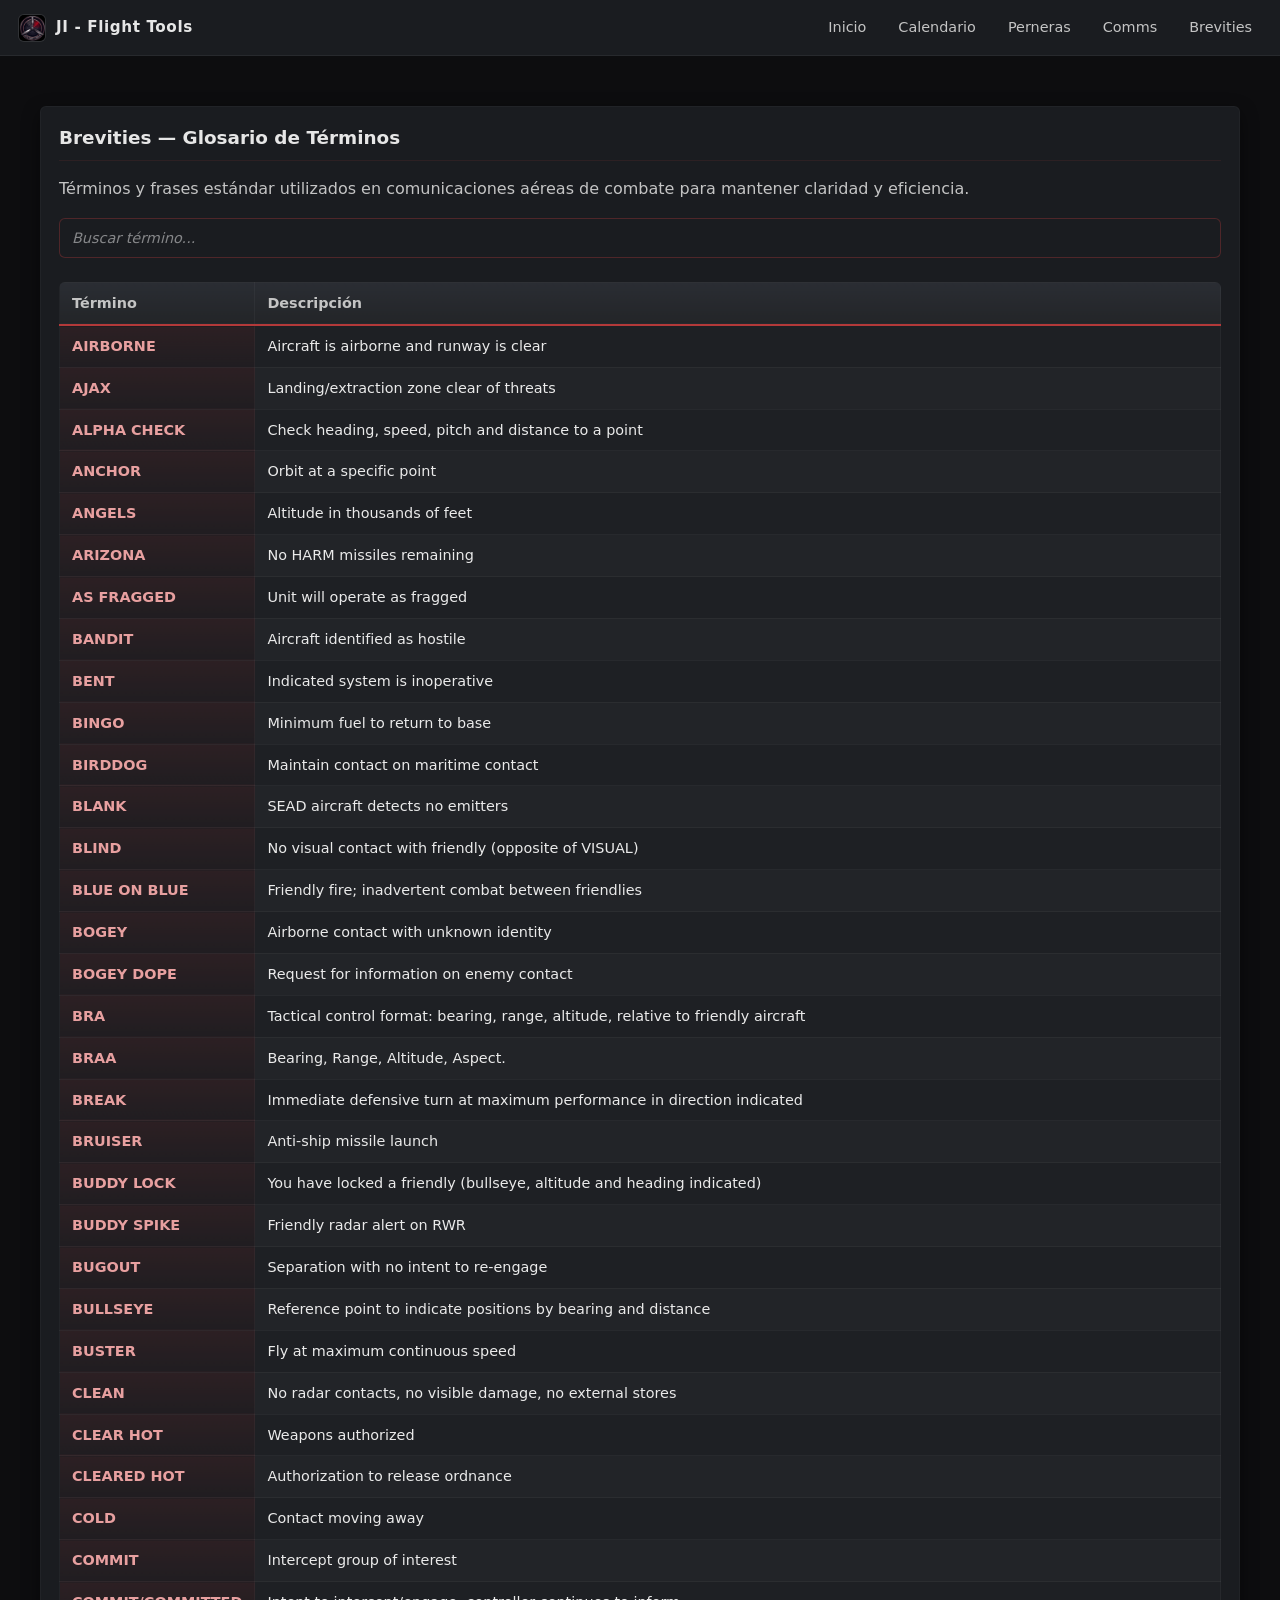
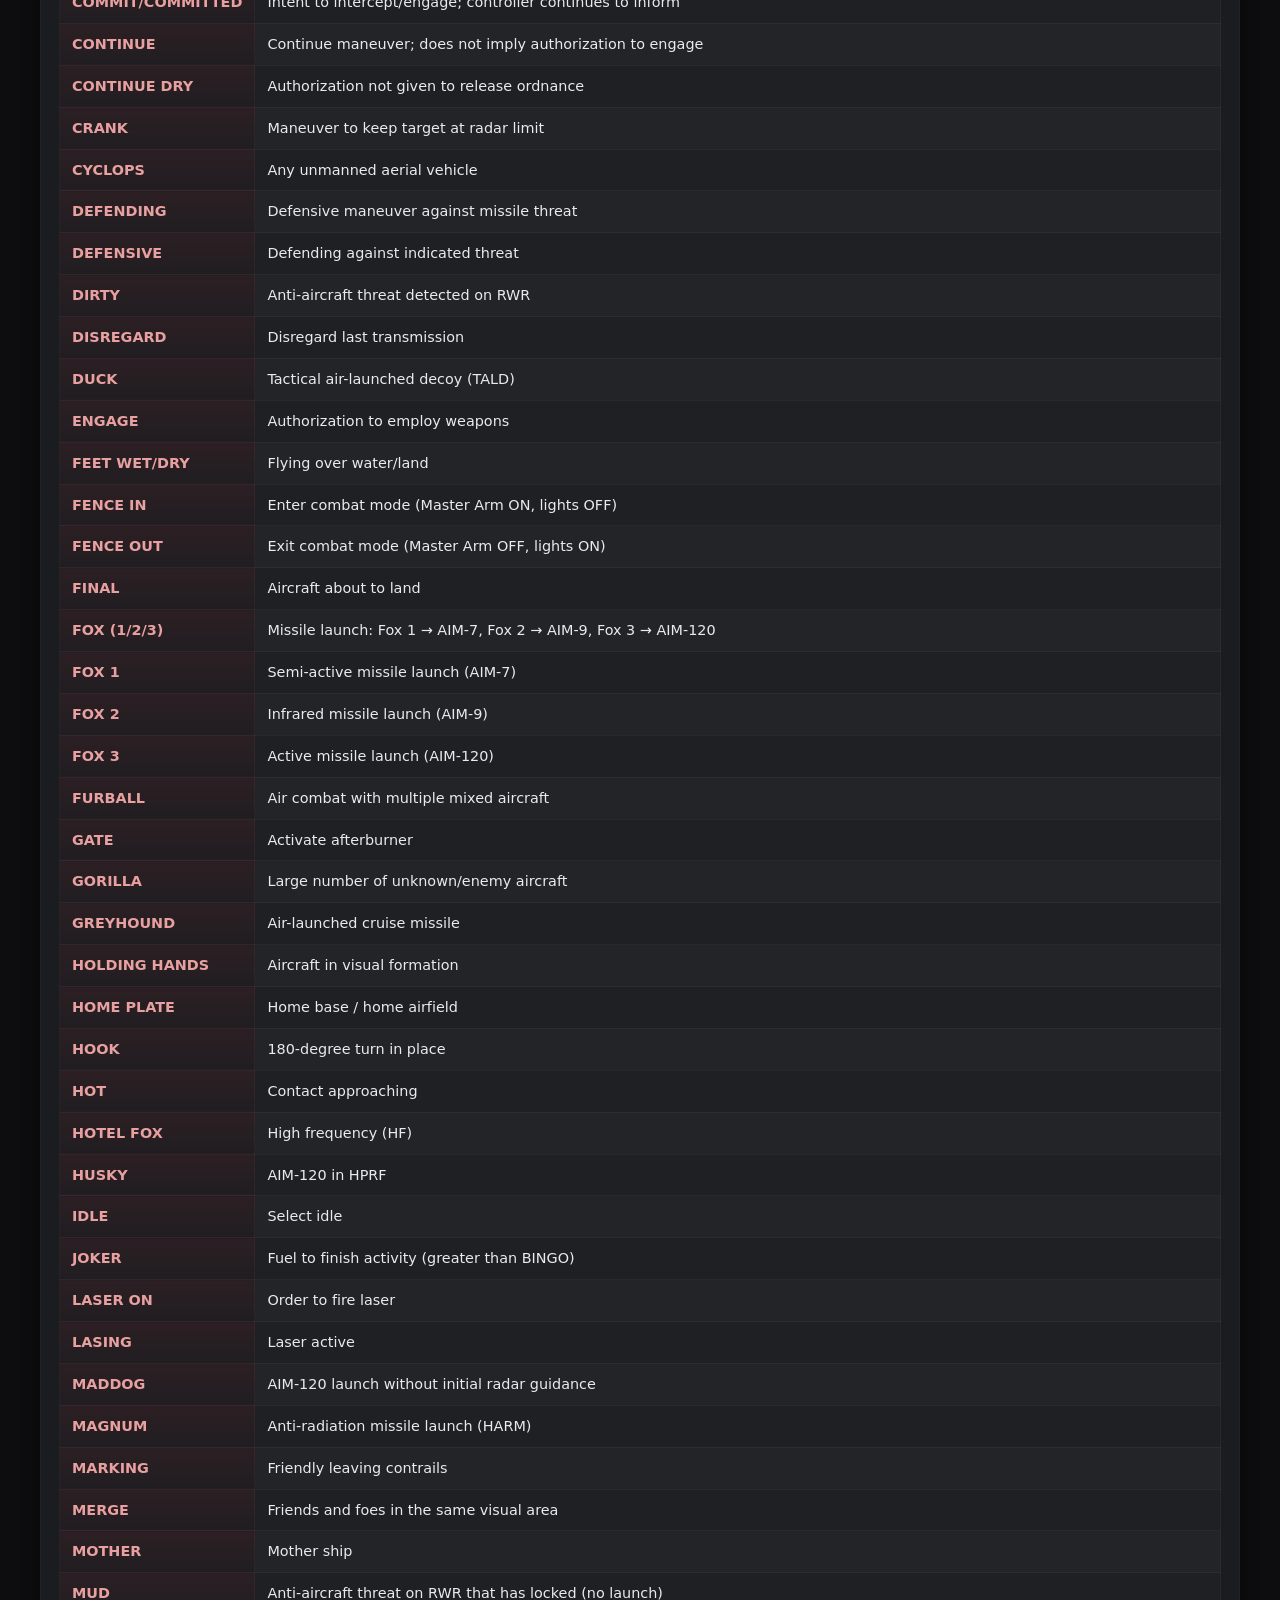
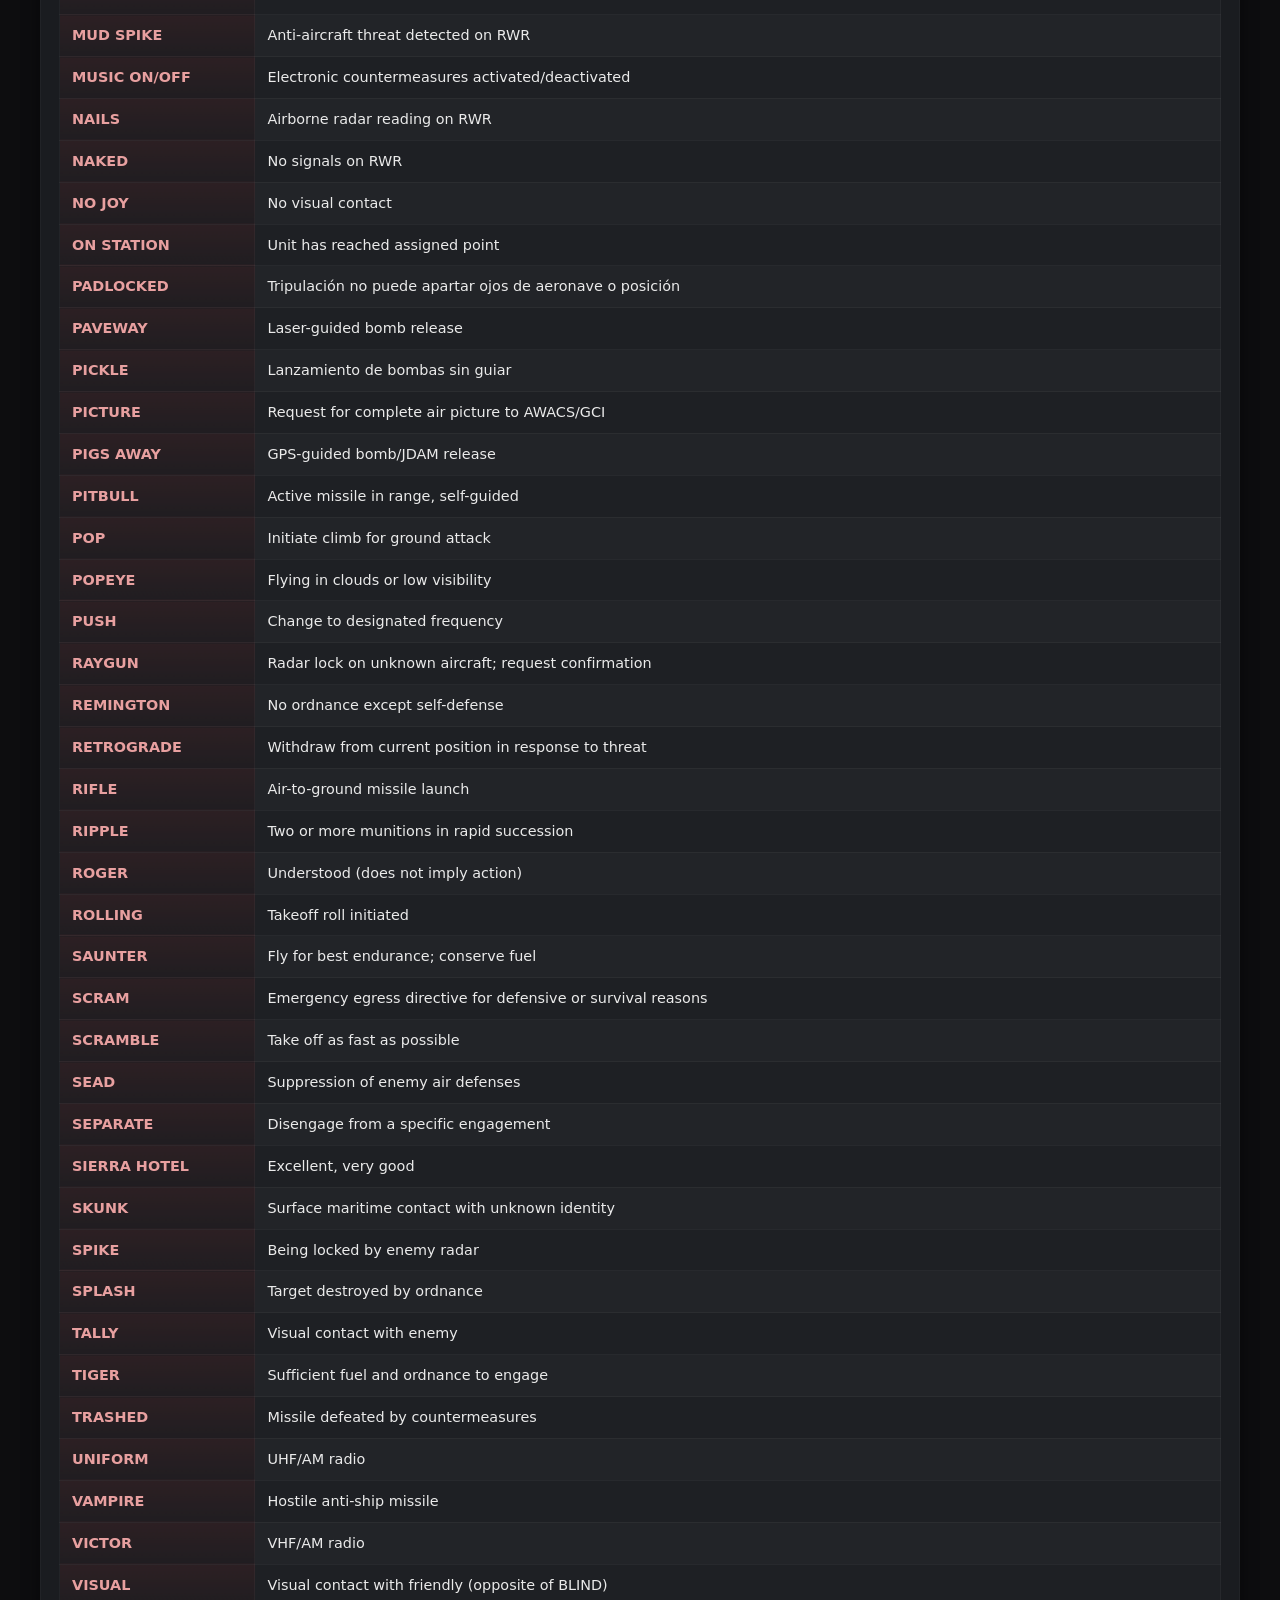
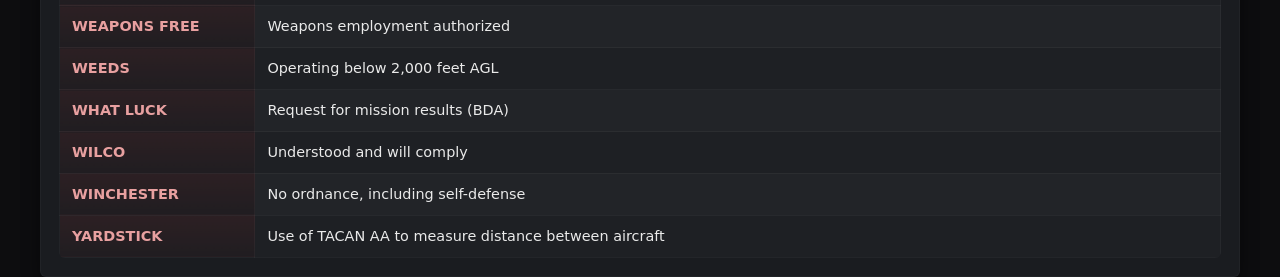
==== commit 3e18a425: "Branding update and logo asset" ====
--- a/brevities.html
+++ b/brevities.html
@@ -5,7 +5,7 @@
 <html lang="es">
 <head>
   <meta charset="utf-8">
-  <title>Pernera Digital DCS — Brevities</title>
+  <title>JI - Flight Tools — Brevities</title>
   <meta name="viewport" content="width=device-width,initial-scale=1">
   <link rel="stylesheet" href="styles.css">
 </head>
--- a/styles.css
+++ b/styles.css
@@ -43,11 +43,22 @@
 }
 .nav-left{display:flex;align-items:center;gap:12px}
 .brand{
+  display:inline-flex;
+  align-items:center;
+  gap:10px;
   font-weight:700;
   letter-spacing:0.6px;
   color:var(--text);
   font-size:0.95rem;
   text-decoration:none;
+}
+.brand-logo{
+  width:28px;
+  height:28px;
+  object-fit:cover;
+  border-radius:6px;
+  border:1px solid rgba(255,255,255,0.08);
+  background:rgba(255,255,255,0.02);
 }
 .menu-toggle{
   display:none;
@@ -83,6 +94,20 @@
   background:radial-gradient(circle at 20% 10%, rgba(58,63,71,0.12), transparent 10%), linear-gradient(180deg, rgba(0,0,0,0.0), rgba(0,0,0,0.2));
 }
 .hero .container{max-width:var(--maxw);margin:0 auto}
+.hero-logo-wrap{
+  display:flex;
+  justify-content:center;
+  margin-bottom:18px;
+}
+.hero-logo{
+  width:120px;
+  height:120px;
+  object-fit:cover;
+  border-radius:18px;
+  border:1px solid rgba(255,255,255,0.08);
+  box-shadow:0 8px 20px rgba(0,0,0,0.28);
+  background:rgba(255,255,255,0.02);
+}
 .hero h1{
   margin:0;
   font-size:2.4rem;
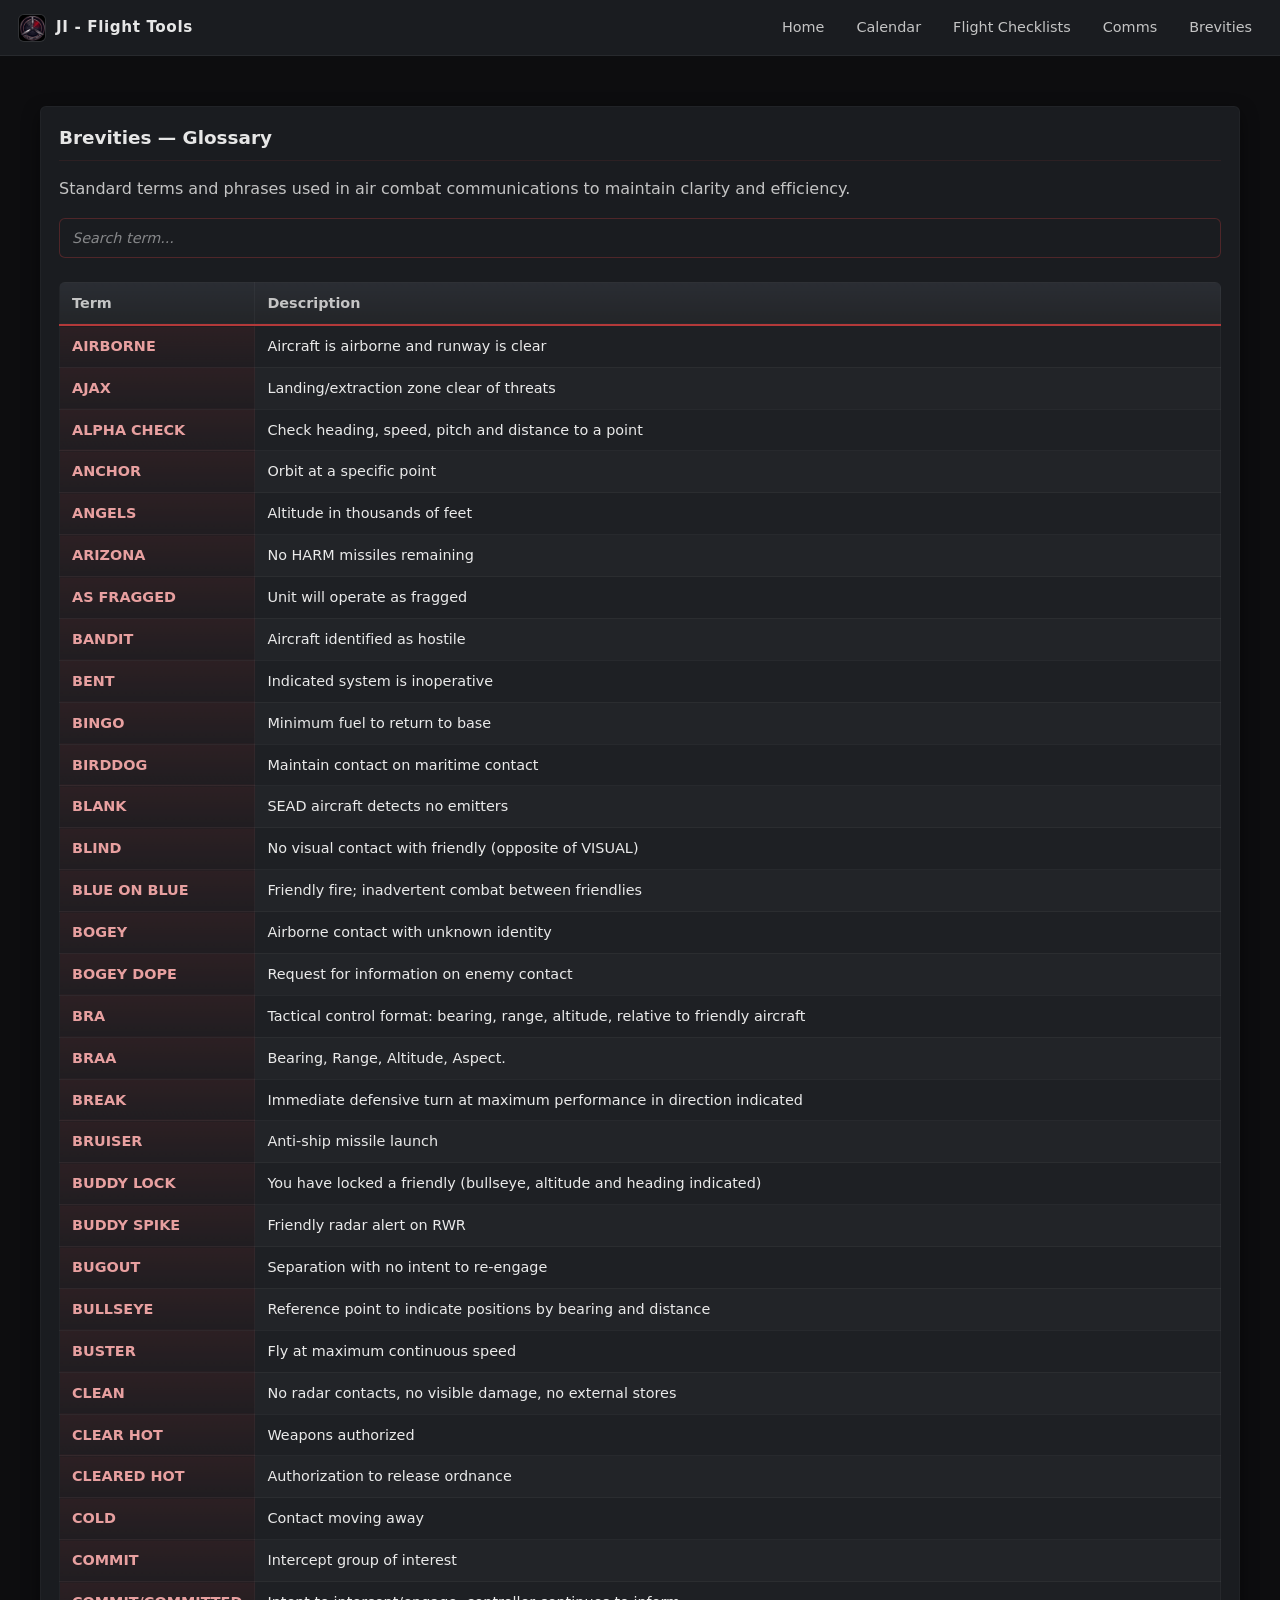
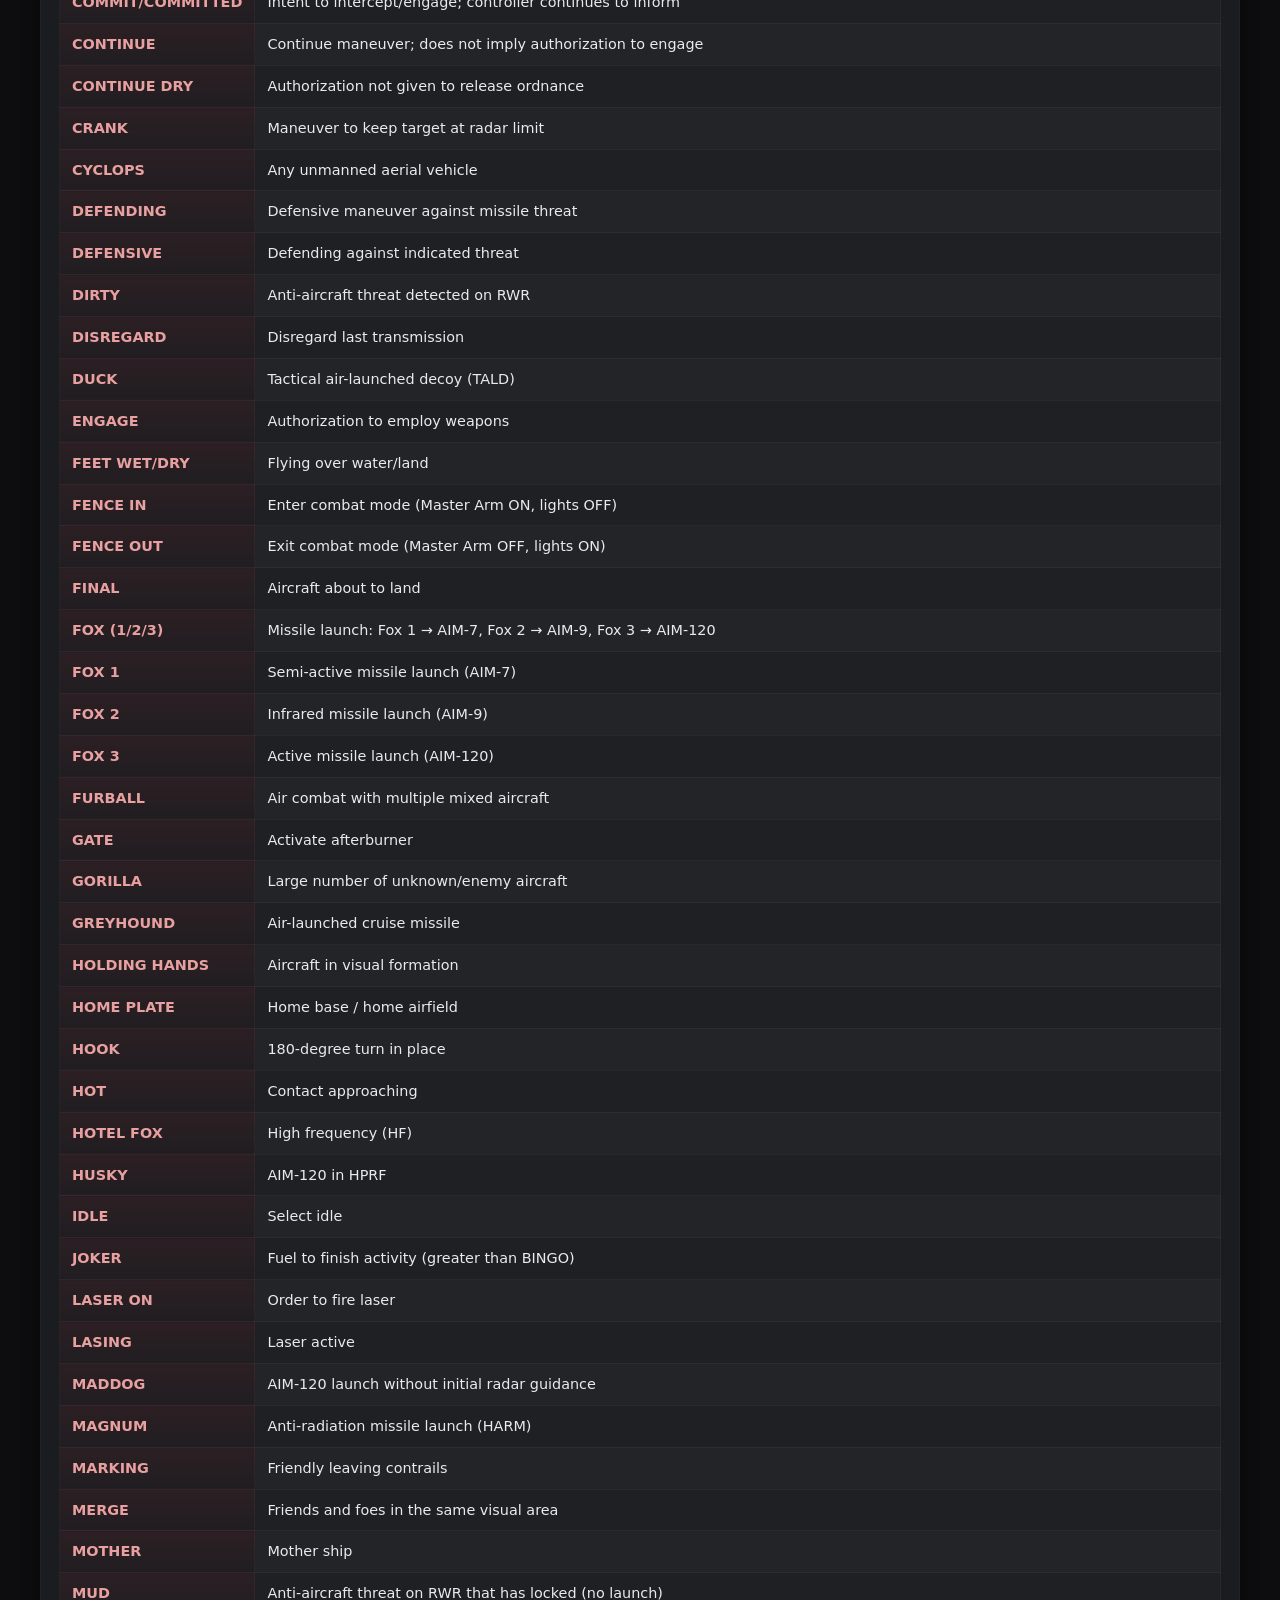
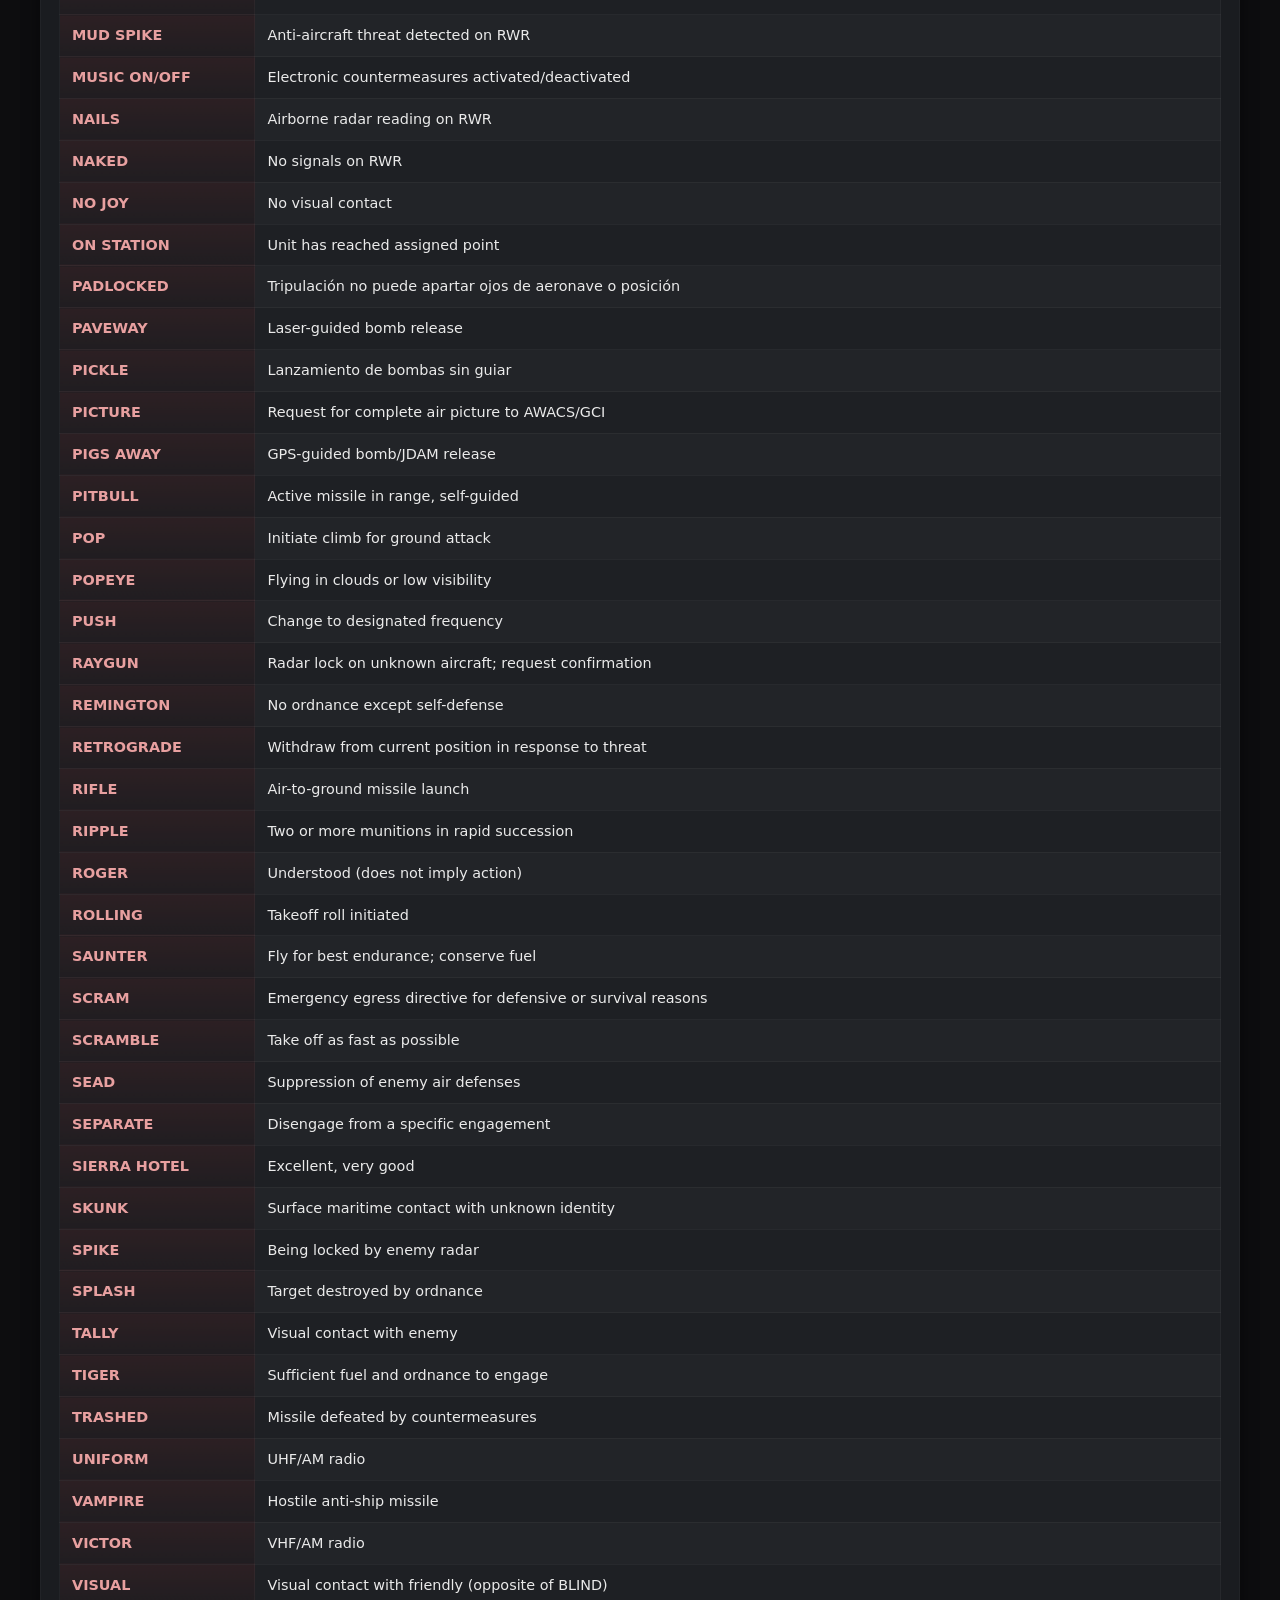
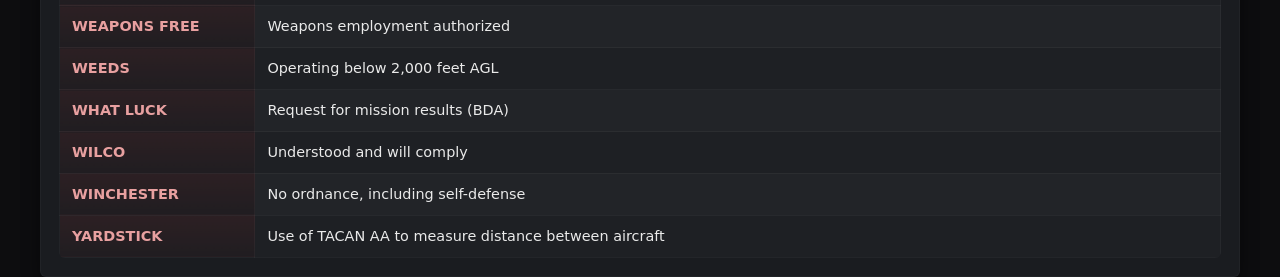
==== commit f354a405: "update: translations and UI" ====
--- a/brevities.html
+++ b/brevities.html
@@ -5,28 +5,27 @@
 <html lang="es">
 <head>
   <meta charset="utf-8">
-  <title>JI - Flight Tools — Brevities</title>
   <meta name="viewport" content="width=device-width,initial-scale=1">
   <link rel="stylesheet" href="styles.css">
 </head>
-<body>
+<body data-page="brevities">
   <div id="site-nav-root"></div>
 
   <main style="padding-top:86px">
     <section class="panel">
-      <h2>Brevities — Glosario de Términos</h2>
-      <p style="color:var(--sub)">Términos y frases estándar utilizados en comunicaciones aéreas de combate para mantener claridad y eficiencia.</p>
+      <h2>Brevities — Glossary</h2>
+      <p style="color:var(--sub)">Standard terms and phrases used in air combat communications to maintain clarity and efficiency.</p>
 
       <div class="search-wrapper" style="margin-top:18px">
-        <input type="text" id="brevities-search" class="search-input" placeholder="Buscar término..." aria-label="Buscar término de brevity">
+        <input type="text" id="brevities-search" class="search-input" placeholder="Search term..." aria-label="Search brevity term">
       </div>
 
       <div class="table-wrapper" style="margin-top:24px">
         <table class="kneeboard-table brevities-table" aria-label="Glosario de términos de aviación">
           <thead>
             <tr>
-              <th>Término</th>
-              <th>Descripción</th>
+              <th>Term</th>
+              <th>Description</th>
             </tr>
           </thead>
           <tbody>
--- a/styles.css
+++ b/styles.css
@@ -174,6 +174,17 @@
   font-weight:600;
   text-align:left;
 }
+.kneeboard-table tbody tr.week-active td:not(:last-child){
+  background:rgba(179,57,57,0.07);
+}
+.kneeboard-table tbody tr.week-active td:first-child{
+  color:#fff;
+  font-weight:700;
+  background:rgba(179,57,57,0.18);
+}
+.kneeboard-table tbody tr.week-active td:last-child{
+  background:transparent;
+}
 .kneeboard-table td small{color:var(--sub);display:block;margin-top:6px}
 
 /* PERNERAS LAYOUT */
@@ -181,7 +192,17 @@
 .perneras-list,.pernera-content{min-width:0}
 .perneras-list{flex:1 1 220px;max-width:100%}
 .perneras-list h3{margin:16px 0 12px 0;padding-bottom:8px;color:var(--text);font-size:1.25rem;border-bottom:1px solid rgba(179,57,57,0.2)}
+.perneras-empty{
+  margin:0 0 12px 0;
+  padding:10px 12px;
+  border:1px solid rgba(179,57,57,0.28);
+  border-radius:6px;
+  background:rgba(179,57,57,0.06);
+  color:var(--sub);
+  font-size:0.9rem;
+}
 .perneras-list ul{list-style:none;padding:0;margin:0;display:flex;flex-direction:column;gap:8px}
+.perneras-list li.is-hidden{display:none}
 .perneras-list button{
   width:100%;
   text-align:left;
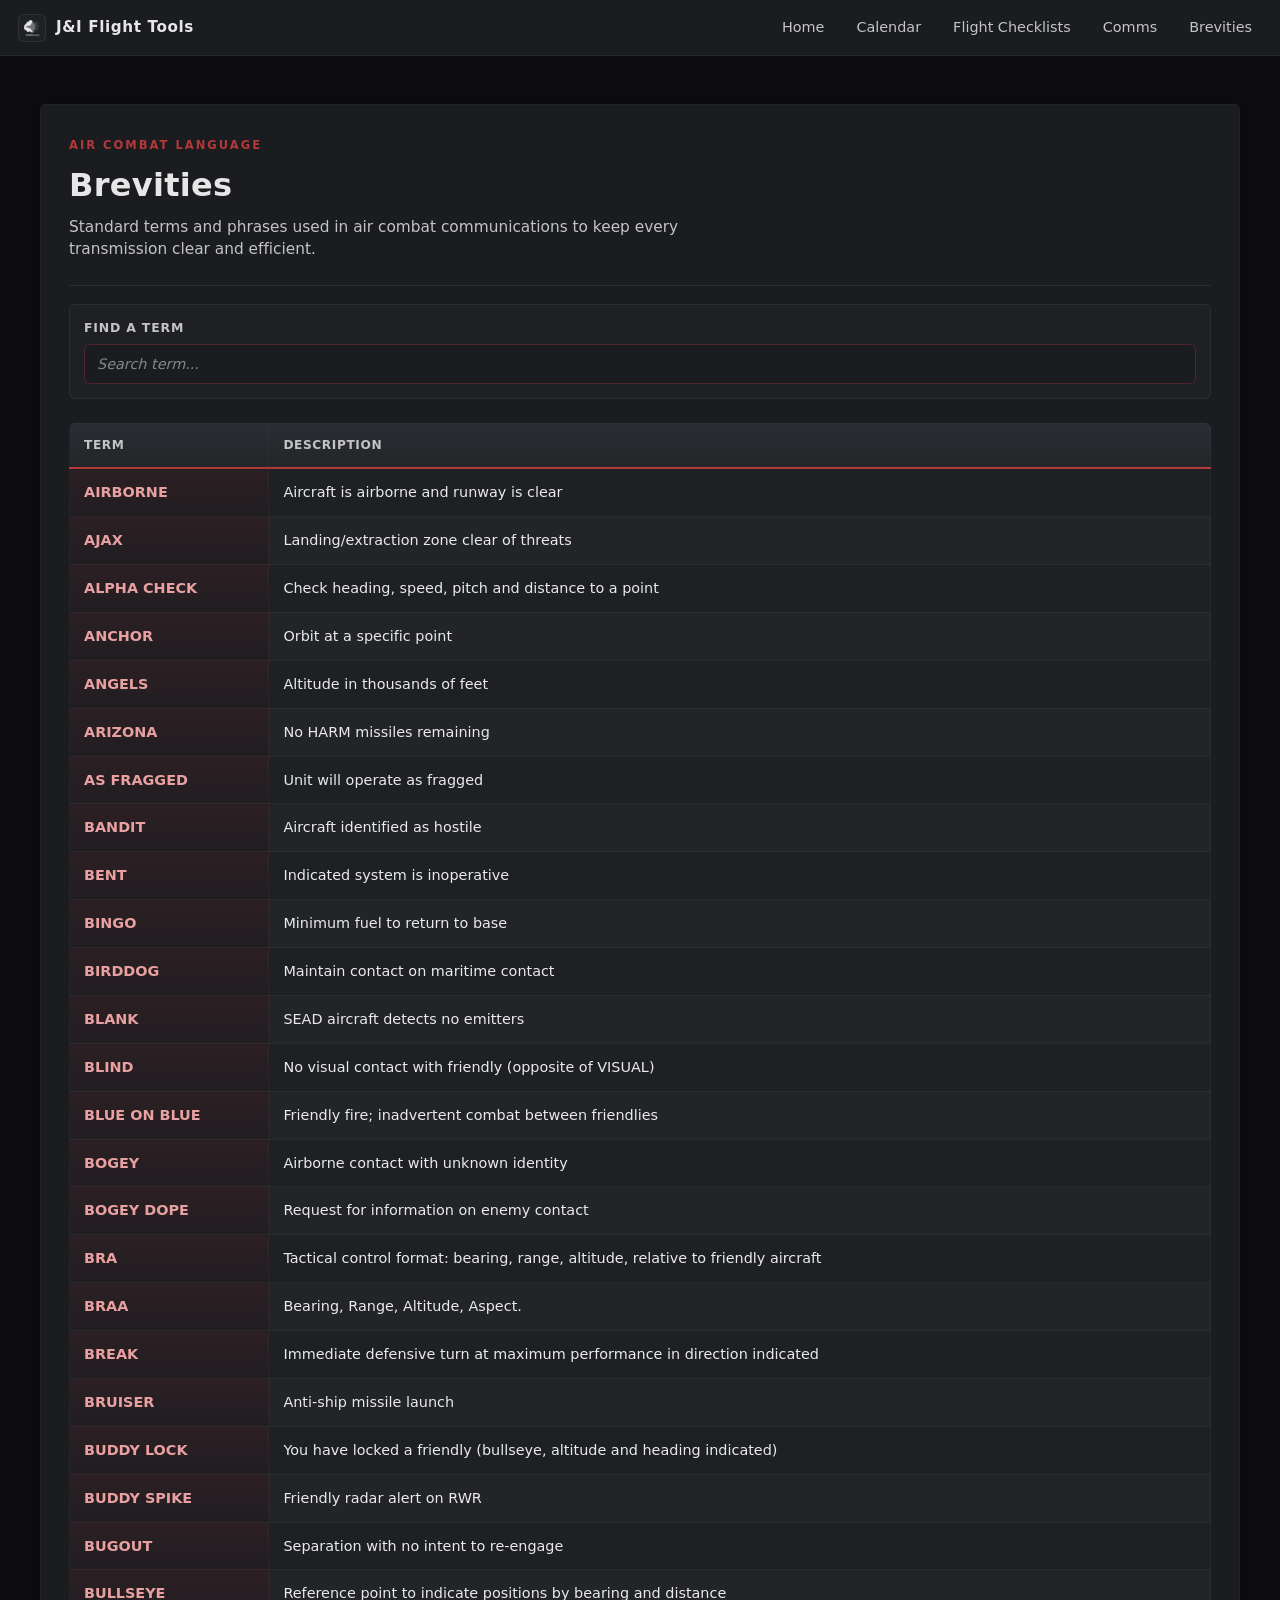
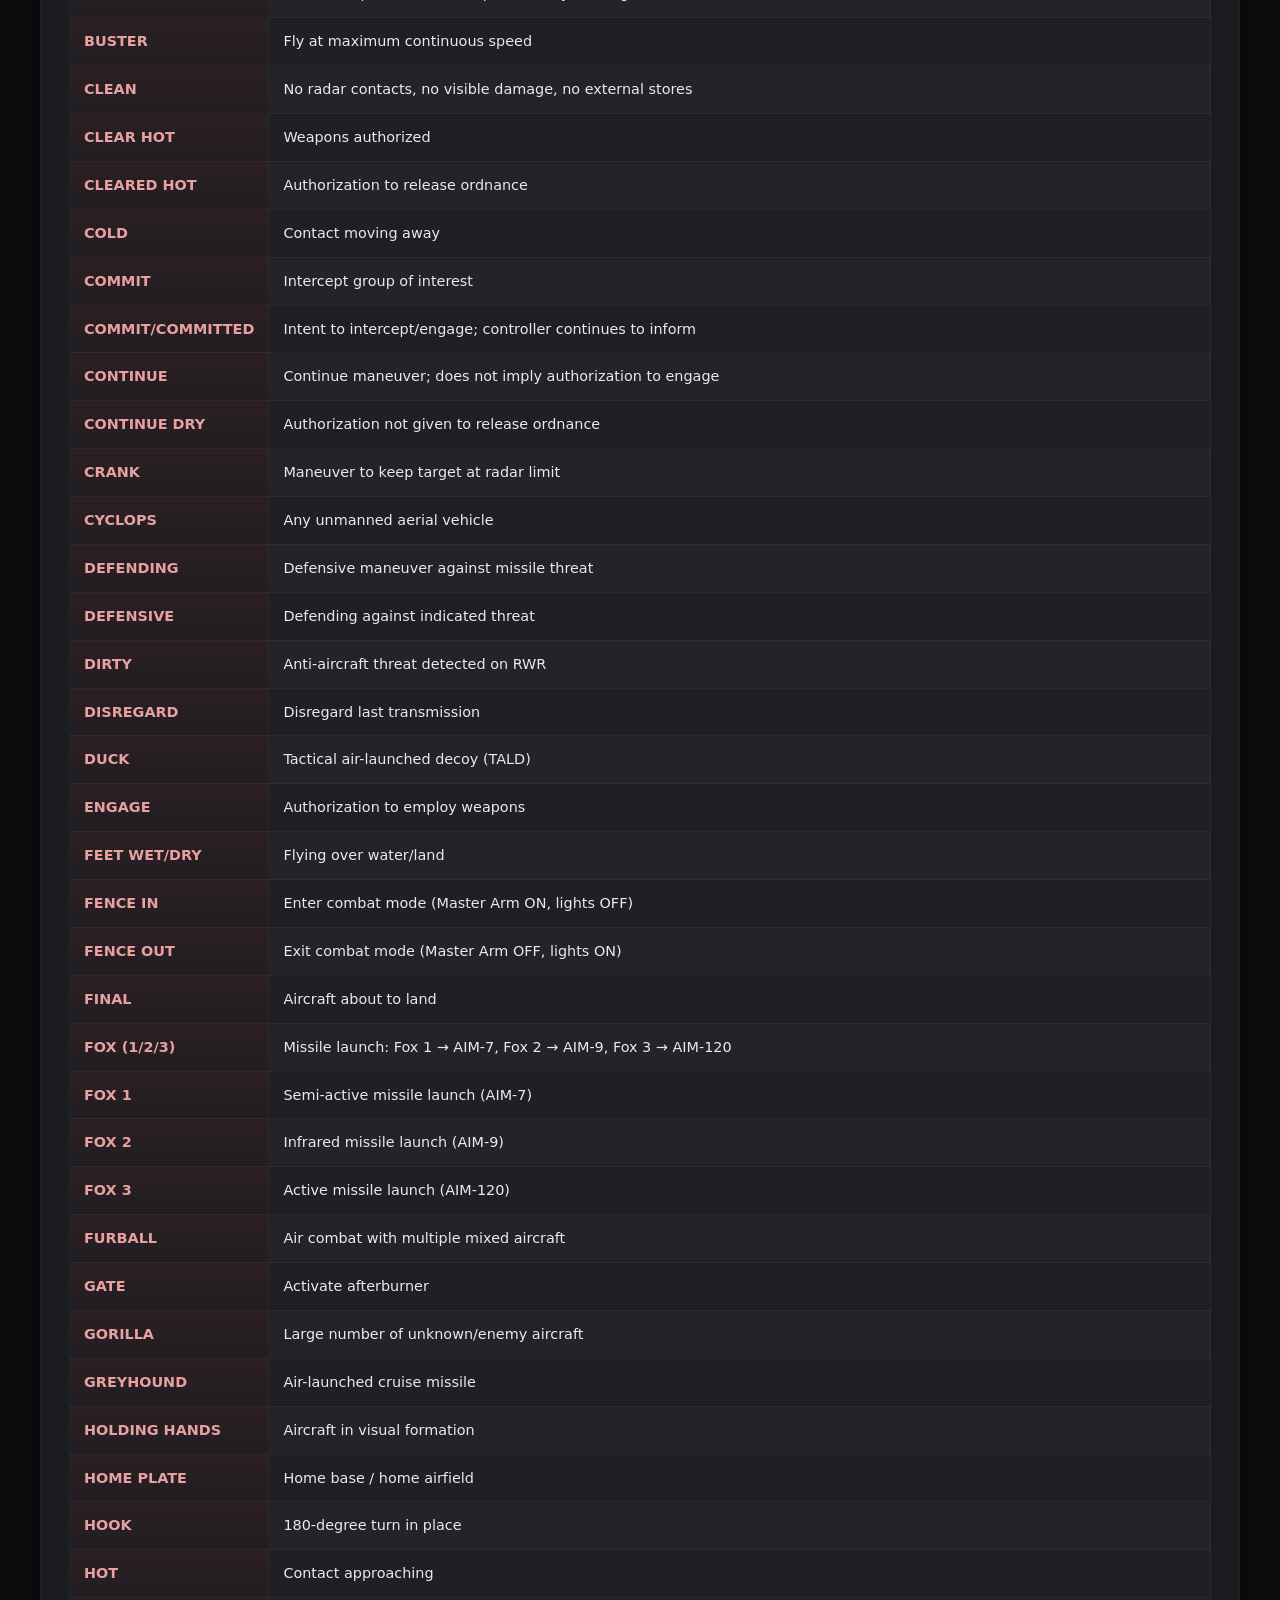
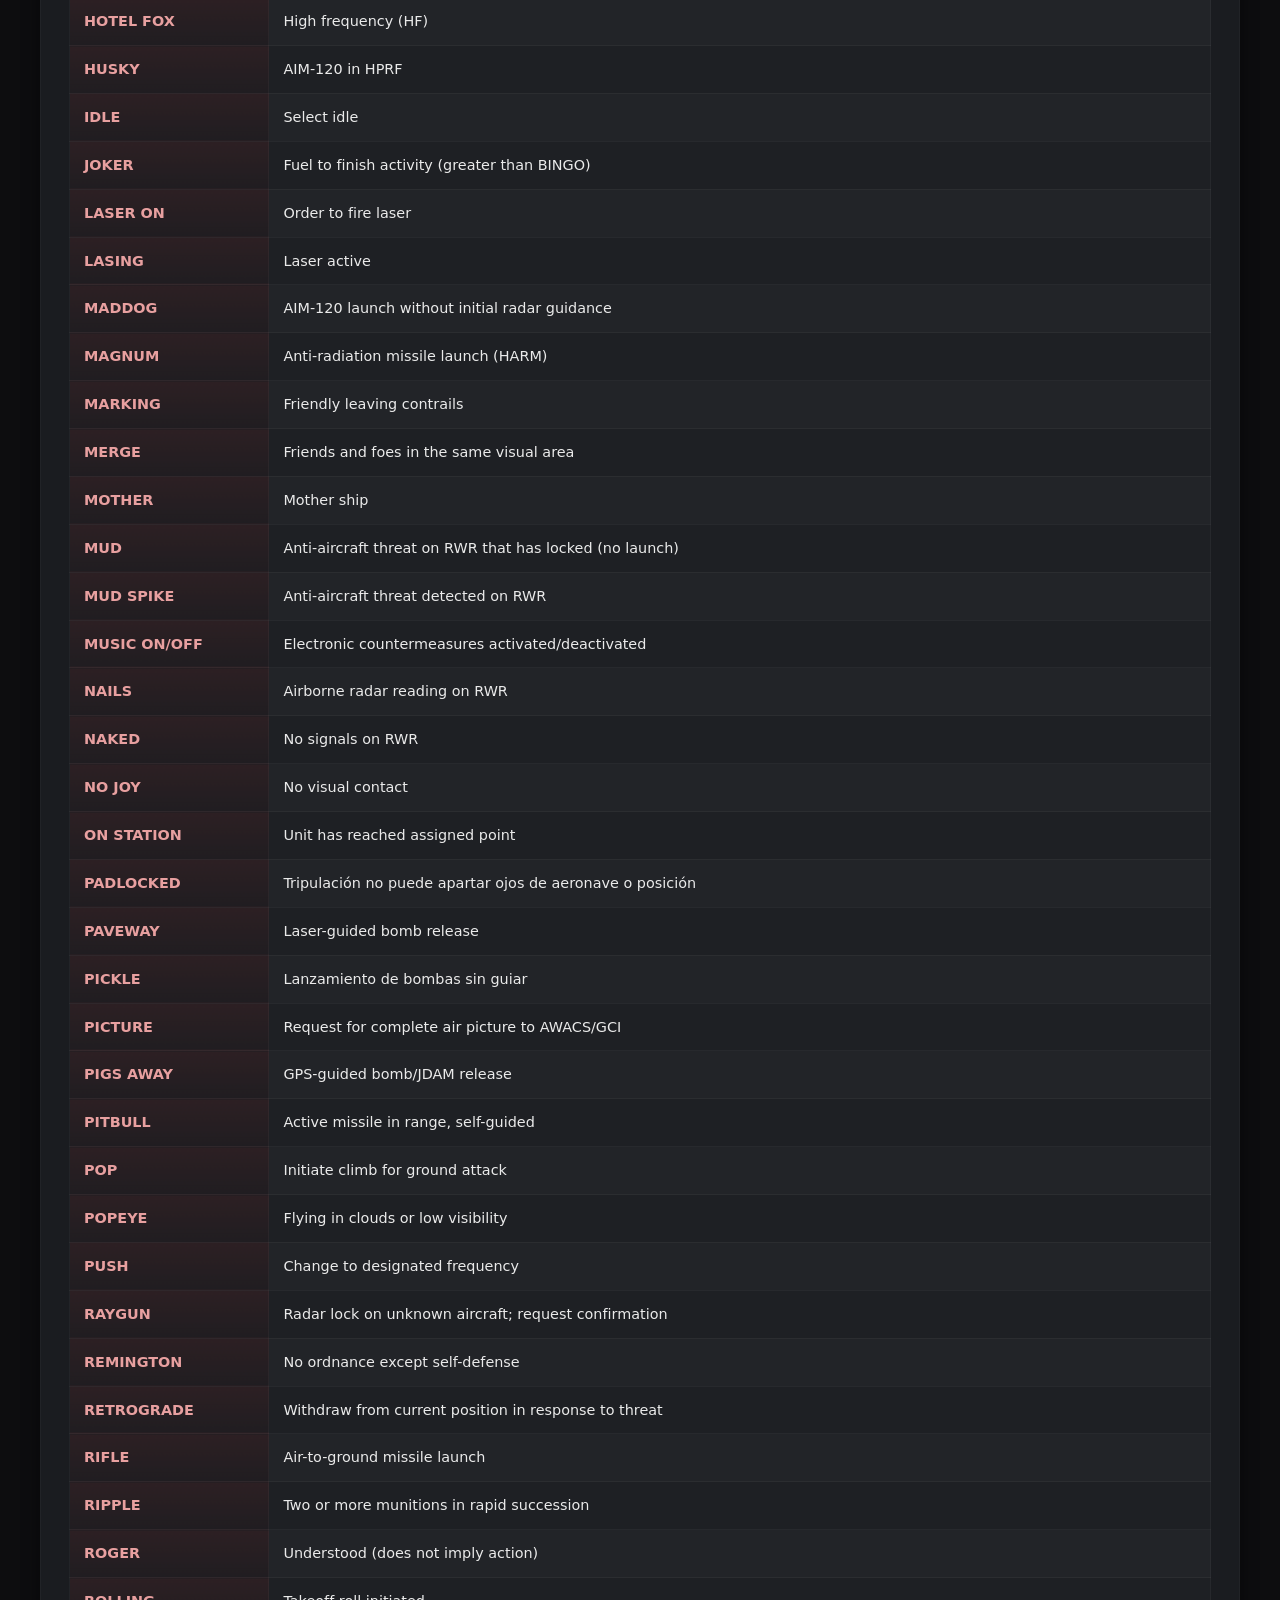
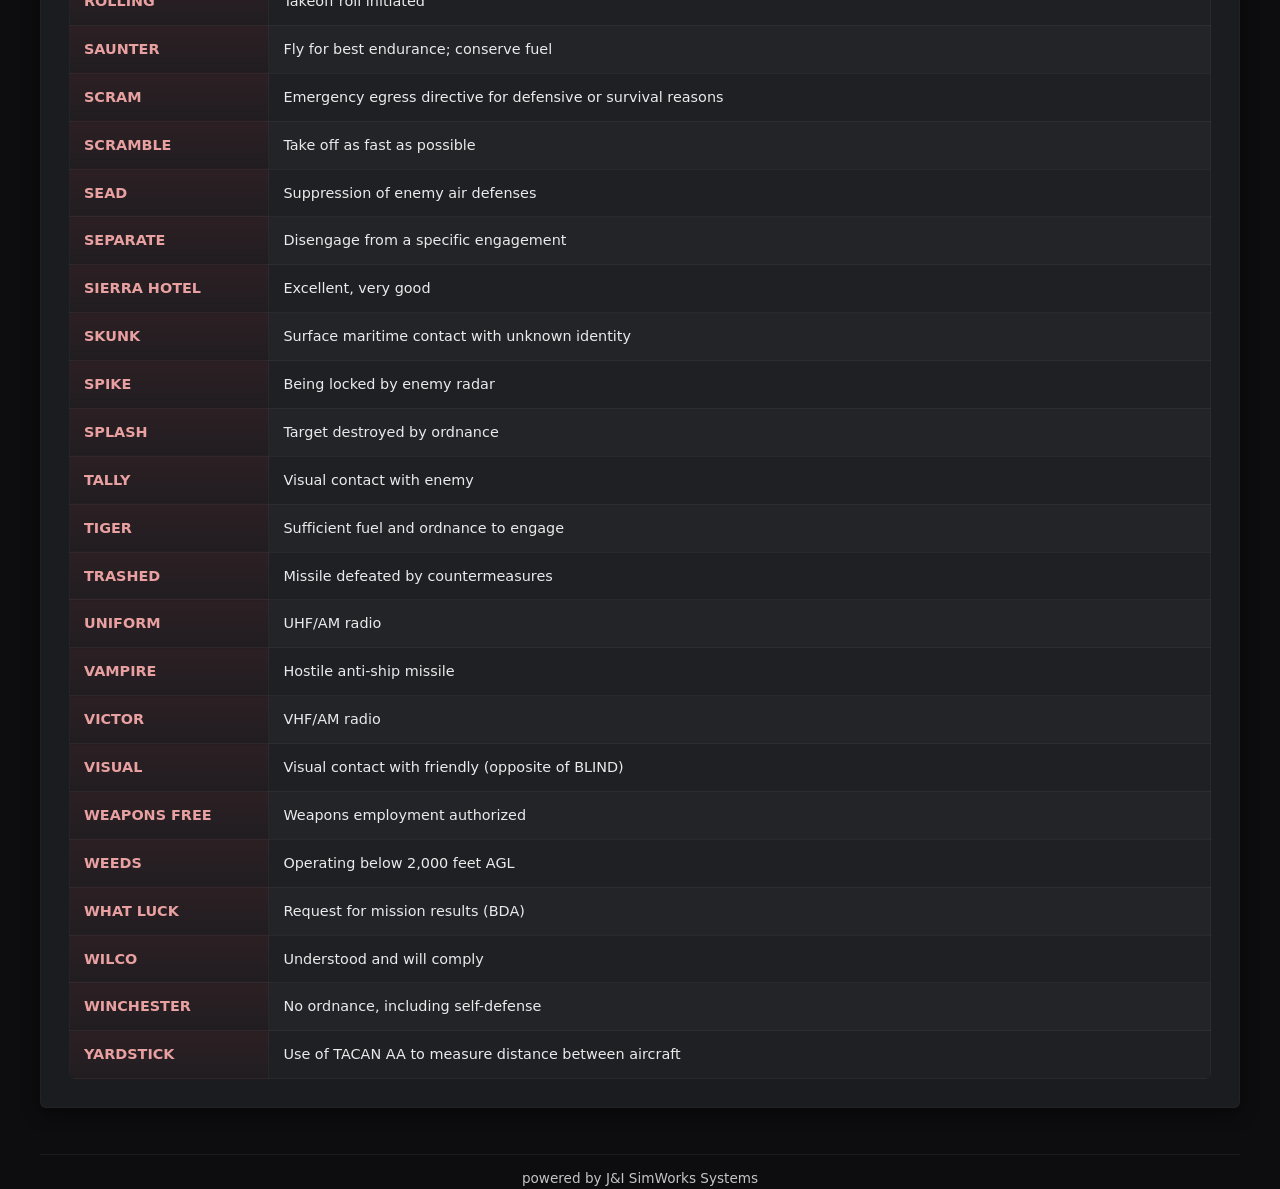
==== commit 12f979d5: "feature: new brevities and comms appearance" ====
--- a/brevities.html
+++ b/brevities.html
@@ -11,12 +11,16 @@
 <body data-page="brevities">
   <div id="site-nav-root"></div>
 
-  <main style="padding-top:86px">
-    <section class="panel">
-      <h2>Brevities — Glossary</h2>
-      <p style="color:var(--sub)">Standard terms and phrases used in air combat communications to maintain clarity and efficiency.</p>
-
-      <div class="search-wrapper" style="margin-top:18px">
+  <main class="brevities-page">
+    <section class="panel brevities-panel">
+      <header class="brevities-header">
+        <span class="section-kicker">Air combat language</span>
+        <h1>Brevities</h1>
+        <p>Standard terms and phrases used in air combat communications to keep every transmission clear and efficient.</p>
+      </header>
+
+      <div class="search-wrapper brevities-search">
+        <label for="brevities-search">Find a term</label>
         <input type="text" id="brevities-search" class="search-input" placeholder="Search term..." aria-label="Search brevity term">
       </div>
 
@@ -487,6 +491,7 @@
     </section>
   </main>
 
+  <script src="site-config.js"></script>
   <script src="shared-nav.js"></script>
   <script src="main.js"></script>
   <script>
--- a/styles.css
+++ b/styles.css
@@ -16,6 +16,7 @@
 
 *{box-sizing:border-box}
 html,body{height:100%}
+html{overflow-x:hidden}
 body{
   margin:0;
   background:var(--bg);
@@ -24,6 +25,124 @@
   -webkit-font-smoothing:antialiased;
   -moz-osx-font-smoothing:grayscale;
   line-height:1.45;
+  animation:page-enter 460ms cubic-bezier(.22,1,.36,1) both;
+}
+body.page-exit{
+  pointer-events:none;
+  animation:page-exit 280ms cubic-bezier(.55,.08,.68,.53) forwards;
+}
+@keyframes page-enter{
+  from{opacity:0;transform:translateX(18px) scale(0.995)}
+  to{opacity:1;transform:translateX(0) scale(1)}
+}
+@keyframes page-exit{
+  from{opacity:1;transform:translateX(0) scale(1)}
+  to{opacity:0;transform:translateX(-18px) scale(0.995)}
+}
+@media (prefers-reduced-motion:reduce){
+  body,body.page-exit{animation:none}
+}
+
+/* SPLASH */
+.splash-screen{
+  position:fixed;
+  inset:0;
+  z-index:2000;
+  display:grid;
+  place-items:center;
+  background:var(--bg);
+  animation:splash-exit 500ms ease 2300ms forwards;
+}
+.splash-content{
+  display:flex;
+  flex-direction:column;
+  align-items:center;
+  gap:10px;
+  animation:splash-arrive 900ms cubic-bezier(.22,1,.36,1) both;
+}
+.splash-mark{
+  position:relative;
+  padding:12px;
+  animation:splash-mark 1100ms cubic-bezier(.22,1,.36,1) 150ms both;
+}
+.splash-logo{
+  width:220px;
+  height:120px;
+  object-fit:contain;
+  border:1px solid rgba(255,255,255,0.1);
+  border-radius:18px;
+  box-shadow:0 12px 30px rgba(0,0,0,0.32);
+}
+.splash-corner{
+  position:absolute;
+  width:22px;
+  height:22px;
+  border-color:var(--accent);
+  border-style:solid;
+  opacity:0;
+  animation:splash-corners 700ms ease 650ms forwards;
+}
+.splash-corner-top{
+  top:0;
+  left:0;
+  border-width:2px 0 0 2px;
+}
+.splash-corner-bottom{
+  right:0;
+  bottom:0;
+  border-width:0 2px 2px 0;
+}
+.splash-title{
+  color:var(--text);
+  font-size:1.35rem;
+  font-weight:700;
+  letter-spacing:0.6px;
+  animation:splash-text 650ms ease 750ms both;
+}
+.splash-kicker{
+  color:var(--accent);
+  font-size:0.78rem;
+  font-weight:700;
+  letter-spacing:2px;
+  text-transform:uppercase;
+  animation:splash-text 550ms ease 600ms both;
+}
+.splash-message{
+  color:var(--sub);
+  font-size:0.88rem;
+  animation:splash-text 650ms ease 900ms both;
+}
+@keyframes splash-arrive{
+  from{opacity:0}
+  to{opacity:1;transform:translateY(0) scale(1)}
+}
+@keyframes splash-mark{
+  from{opacity:0;transform:scale(0.78) rotate(-4deg)}
+  to{opacity:1;transform:scale(1) rotate(0)}
+}
+@keyframes splash-corners{
+  from{opacity:0;transform:scale(0.7)}
+  to{opacity:1;transform:scale(1)}
+}
+@keyframes splash-text{
+  from{opacity:0;transform:translateY(8px)}
+  to{opacity:1;transform:translateY(0)}
+}
+@keyframes splash-exit{
+  to{opacity:0;visibility:hidden}
+}
+@media (prefers-reduced-motion:reduce){
+  .splash-screen,
+  .splash-content,
+  .splash-mark,
+  .splash-corner,
+  .splash-kicker,
+  .splash-title,
+  .splash-message{
+    animation:none;
+  }
+  .splash-screen{opacity:1;visibility:visible}
+  .tool-card,.tool-card::after,.tool-card-link span{transition:none}
 }
 
 /* NAV */
@@ -55,7 +174,7 @@
 .brand-logo{
   width:28px;
   height:28px;
-  object-fit:cover;
+  object-fit:contain;
   border-radius:6px;
   border:1px solid rgba(255,255,255,0.08);
   background:rgba(255,255,255,0.02);
@@ -100,9 +219,9 @@
   margin-bottom:18px;
 }
 .hero-logo{
-  width:120px;
-  height:120px;
-  object-fit:cover;
+  width:260px;
+  height:142px;
+  object-fit:contain;
   border-radius:18px;
   border:1px solid rgba(255,255,255,0.08);
   box-shadow:0 8px 20px rgba(0,0,0,0.28);
@@ -114,8 +233,7 @@
   color:var(--text);
   letter-spacing:0.4px;
 }
-.hero p{margin:10px auto 18px;color:var(--sub);max-width:760px}
-.hero .cta{display:flex;justify-content:center;gap:12px;flex-wrap:wrap}
+.hero-intro{margin:12px auto 0;color:var(--sub);max-width:620px;font-size:1rem}
 .btn{
   display:inline-flex;
   align-items:center;
@@ -132,6 +250,60 @@
   text-align:center;
 }
 .btn:hover{background:var(--accent);color:#fff;transform:translateY(-2px)}
+
+/* HOME TOOL SHELF */
+.home-main{padding:0 18px 28px}
+.tool-shelf{max-width:var(--maxw);margin:0 auto}
+.tool-shelf-heading{max-width:680px;margin:0 auto 28px;text-align:center}
+.section-kicker{
+  display:block;
+  margin-bottom:8px;
+  color:var(--accent);
+  font-size:0.72rem;
+  font-weight:700;
+  letter-spacing:2px;
+  text-transform:uppercase;
+}
+.tool-shelf-heading h2{margin:0;color:var(--text);font-size:1.65rem;letter-spacing:0.2px}
+.tool-shelf-heading p{margin:10px 0 0;color:var(--sub)}
+.tool-grid{display:grid;grid-template-columns:repeat(2,minmax(0,1fr));gap:12px}
+.tool-card{
+  position:relative;
+  display:flex;
+  min-height:248px;
+  flex-direction:column;
+  padding:24px;
+  overflow:hidden;
+  border:1px solid rgba(255,255,255,0.07);
+  border-radius:var(--radius);
+  background:linear-gradient(145deg,rgba(255,255,255,0.045),rgba(255,255,255,0.012));
+  color:var(--text);
+  text-decoration:none;
+  transition:border-color .2s ease,background .2s ease,transform .2s ease;
+}
+.tool-card::after{
+  position:absolute;
+  right:-28px;
+  bottom:-34px;
+  width:120px;
+  height:120px;
+  border:1px solid rgba(179,57,57,0.16);
+  border-radius:50%;
+  content:"";
+  transition:transform .25s ease,border-color .25s ease;
+}
+.tool-card:hover,.tool-card:focus-visible{
+  border-color:rgba(179,57,57,0.65);
+  background:linear-gradient(145deg,rgba(179,57,57,0.13),rgba(255,255,255,0.025));
+  transform:translateY(-3px);
+}
+.tool-card:hover::after,.tool-card:focus-visible::after{border-color:rgba(179,57,57,0.45);transform:scale(1.25)}
+.tool-number{color:var(--accent);font-family:'Courier New',monospace;font-size:0.8rem;letter-spacing:1px}
+.tool-card-title{margin-top:24px;font-size:1.25rem;font-weight:700}
+.tool-card-description{max-width:480px;margin-top:10px;color:var(--sub);font-size:0.92rem;line-height:1.6}
+.tool-card-link{margin-top:auto;padding-top:20px;color:var(--text);font-size:0.82rem;font-weight:700;letter-spacing:0.2px}
+.tool-card-link span{display:inline-block;margin-left:5px;color:var(--accent);transition:transform .2s ease}
+.tool-card:hover .tool-card-link span,.tool-card:focus-visible .tool-card-link span{transform:translate(3px,-3px)}
 
 /* PANEL */
 .panel{
@@ -186,6 +358,77 @@
   background:transparent;
 }
 .kneeboard-table td small{color:var(--sub);display:block;margin-top:6px}
+.calendar-table th:nth-child(3),
+.calendar-table td:nth-child(3){
+  width:24%;
+  min-width:220px;
+}
+.calendar-table{
+  min-width:1180px;
+  border-collapse:separate;
+  border-spacing:0 6px;
+}
+.calendar-table thead th{
+  padding:13px 14px;
+  border:0;
+  border-bottom:2px solid var(--accent);
+  background:linear-gradient(180deg,#2A2D33,#202226);
+  letter-spacing:0.2px;
+}
+.calendar-table tbody td{
+  padding:14px;
+  border-top:1px solid rgba(255,255,255,0.06);
+  border-bottom:1px solid rgba(255,255,255,0.06);
+  background:#17191D;
+}
+.calendar-table tbody td:first-child{
+  width:70px;
+  border-left:1px solid rgba(255,255,255,0.06);
+  color:var(--accent);
+  font-family:'Courier New',monospace;
+  font-size:1rem;
+  font-weight:700;
+  text-align:center;
+}
+.calendar-table tbody td:last-child{
+  border-right:1px solid rgba(255,255,255,0.06);
+}
+.calendar-table tbody td:nth-child(2){
+  color:var(--text);
+  font-weight:700;
+  letter-spacing:0.2px;
+}
+.calendar-table tbody tr:not(.week-active):hover td:not(.common-training){
+  background:#1C1F24;
+  border-color:rgba(179,57,57,0.3);
+}
+.calendar-table tbody td.common-training{
+  border-left:1px solid rgba(179,57,57,0.2);
+  background:linear-gradient(180deg,rgba(179,57,57,0.055),rgba(255,255,255,0.012));
+}
+.calendar-table tbody tr.week-active td:not(.common-training){
+  background:rgba(179,57,57,0.1);
+  border-color:rgba(179,57,57,0.35);
+}
+.calendar-table tbody tr.week-active td:first-child{
+  background:rgba(179,57,57,0.25);
+  color:#fff;
+}
+.calendar-table tbody tr.week-active td.common-training{
+  background:linear-gradient(180deg,rgba(179,57,57,0.055),rgba(255,255,255,0.012));
+  border-color:rgba(179,57,57,0.2);
+}
+.aircraft-list{
+  margin:0;
+  padding:0;
+  list-style:none;
+}
+.aircraft-list li{
+  padding-left:0;
+}
+.aircraft-list li::before{
+  content:"• ";
+}
 
 /* PERNERAS LAYOUT */
 .perneras-layout{display:flex;gap:18px;flex-wrap:wrap;align-items:flex-start}
@@ -303,15 +546,58 @@
 }
 .guide-link:hover{background:rgba(179,57,57,0.22);border-color:var(--accent)}
 
-/* COMMS (si se copia a styles.css) */
-.comms-section { margin-top:18px; }
-.comms-nav { display:flex; flex-wrap:wrap; gap:8px; margin-bottom:12px; }
-.comms-nav a { color:var(--sub); text-decoration:none; padding:6px 10px; border-radius:4px; background:rgba(255,255,255,0.01); border:1px solid rgba(255,255,255,0.02); }
-.comms-nav a:hover { color:var(--accent); background:rgba(179,57,57,0.04); }
-.table-responsive { overflow-x:auto; margin-bottom:18px; border-radius:6px; }
-.table { width:100%; border-collapse:collapse; min-width:640px; font-size:0.92rem; }
-.table th, .table td { padding:10px 12px; border:1px solid rgba(255,255,255,0.04); vertical-align:top; text-align:left; }
-.table thead th { background:linear-gradient(180deg,#2A2D33,#232528); color:var(--sub); border-bottom:2px solid var(--accent); font-weight:600; }
+/* COMMS */
+.comms-page{padding:86px 18px 28px}
+.comms-panel{max-width:var(--maxw);margin:18px auto 0;padding:28px}
+.comms-header{padding:4px 0 24px;border-bottom:1px solid rgba(255,255,255,0.07)}
+.comms-header h1{margin:0;color:var(--text);font-size:2rem;letter-spacing:0.3px}
+.comms-header p{max-width:640px;margin:8px 0 0;color:var(--sub);font-size:0.96rem}
+.comms-nav{
+  position:static;
+  display:flex;
+  flex-wrap:wrap;
+  gap:7px;
+  margin:18px 0 30px;
+  padding:10px;
+  border:1px solid rgba(255,255,255,0.06);
+  border-radius:6px;
+  background:var(--panel);
+  box-shadow:0 8px 18px rgba(0,0,0,0.18);
+  backdrop-filter:blur(8px);
+}
+.comms-nav a{
+  color:var(--sub);
+  text-decoration:none;
+  padding:7px 10px;
+  border:1px solid rgba(255,255,255,0.07);
+  border-radius:4px;
+  background:rgba(255,255,255,0.02);
+  font-size:0.74rem;
+  font-weight:700;
+  letter-spacing:0.5px;
+}
+.comms-nav a:hover,.comms-nav a:focus-visible{color:#fff;border-color:var(--accent);background:rgba(179,57,57,0.16)}
+.comms-panel h3{
+  display:flex;
+  align-items:center;
+  gap:10px;
+  margin:30px 0 10px;
+  padding:0 0 8px 12px;
+  border-bottom:1px solid rgba(255,255,255,0.07);
+  border-left:3px solid var(--accent);
+  color:var(--text);
+  font-size:0.92rem;
+  letter-spacing:1.2px;
+}
+.table-responsive{overflow-x:auto;margin-bottom:24px;border:1px solid rgba(255,255,255,0.06);border-radius:6px;background:rgba(255,255,255,0.012)}
+.table{width:100%;border-collapse:collapse;min-width:640px;font-size:0.92rem}
+.table th,.table td{padding:12px 14px;border:0;border-bottom:1px solid rgba(255,255,255,0.05);vertical-align:top;text-align:left}
+.table tr:last-child td{border-bottom:0}
+.table thead th{background:linear-gradient(180deg,#2A2D33,#232528);color:var(--sub);border-bottom:2px solid var(--accent);font-size:0.76rem;font-weight:700;letter-spacing:0.6px;text-transform:uppercase}
+.table tbody tr{transition:background .15s ease}
+.table tbody tr:hover{background:rgba(179,57,57,0.07)}
+.table tbody td:first-child{width:22%;color:var(--sub);font-size:0.84rem;font-weight:600}
+.table tbody td:nth-child(2){color:var(--text)}
 
 .engine-management{margin-top:16px;padding-top:12px;border-top:1px solid rgba(179,57,57,0.25)}
 .engine-management h4{margin:0 0 8px 0;font-size:0.95rem;color:var(--accent)}
@@ -544,10 +830,17 @@
 }
 
 /* FOOTER small */
-.site-footer{max-width:var(--maxw);margin:18px auto 40px;color:var(--sub);font-size:0.85rem;padding:0 18px}
+.site-footer{max-width:var(--maxw);margin:18px auto 40px;color:var(--sub);font-size:0.85rem;padding:14px 18px 0;border-top:1px solid rgba(255,255,255,0.06);text-align:center}
 
 /* BREVITIES SEARCH */
+.brevities-page{padding:86px 18px 28px}
+.brevities-panel{max-width:var(--maxw);margin:18px auto 0;padding:28px}
+.brevities-header{padding:4px 0 24px;border-bottom:1px solid rgba(255,255,255,0.07)}
+.brevities-header h1{margin:0;color:var(--text);font-size:2rem;letter-spacing:0.3px}
+.brevities-header p{max-width:680px;margin:8px 0 0;color:var(--sub);font-size:0.96rem}
 .search-wrapper{margin-bottom:12px}
+.brevities-search{margin-top:18px;padding:14px;border:1px solid rgba(255,255,255,0.06);border-radius:6px;background:rgba(255,255,255,0.018)}
+.brevities-search label{display:block;margin-bottom:7px;color:var(--sub);font-size:0.78rem;font-weight:700;letter-spacing:0.8px;text-transform:uppercase}
 .search-input{
   width:100%;
   padding:10px 12px;
@@ -573,7 +866,9 @@
   white-space:nowrap;
   width:1%;
 }
+.brevities-table thead th{padding:13px 14px;font-size:0.76rem;letter-spacing:0.6px;text-transform:uppercase}
 .brevities-table tbody td{
+  padding:13px 14px;
   color:#F2F2F2;
 }
 .brevities-table tbody td:last-child{
@@ -583,6 +878,8 @@
 .brevities-table tbody tr:nth-child(even) td:last-child{
   background:rgba(255,255,255,0.035);
 }
+.brevities-table tbody tr{transition:background .15s ease}
+.brevities-table tbody tr:hover td:last-child{background:rgba(179,57,57,0.07)}
 
 /* RESPONSIVE */
 @media (max-width:1000px){
@@ -590,6 +887,11 @@
 }
 @media (max-width:760px){
   .hero{padding-top:90px}
+  .hero-intro{font-size:0.92rem}
+  .tool-shelf-heading h2{font-size:1.4rem}
+  .tool-grid{grid-template-columns:1fr}
+  .tool-card{min-height:220px;padding:20px}
+  .tool-card-title{margin-top:18px}
   .hero .cta{flex-direction:column;align-items:center}
   .btn{width:100%;max-width:320px;min-width:0}
   .kneeboard-table{min-width:700px}
@@ -621,4 +923,12 @@
   .global-converter-block .video-accordion,
   .global-converter-block .video-accordion-toggle{width:100%}
   .table{min-width:520px}
-}
+  .comms-page{padding:76px 12px 22px}
+  .comms-panel{padding:20px 14px}
+  .comms-header h1{font-size:1.7rem}
+  .comms-nav{margin-bottom:24px;padding:8px}
+  .comms-nav a{padding:6px 8px;font-size:0.68rem}
+  .brevities-page{padding:76px 12px 22px}
+  .brevities-panel{padding:20px 14px}
+  .brevities-header h1{font-size:1.7rem}
+}
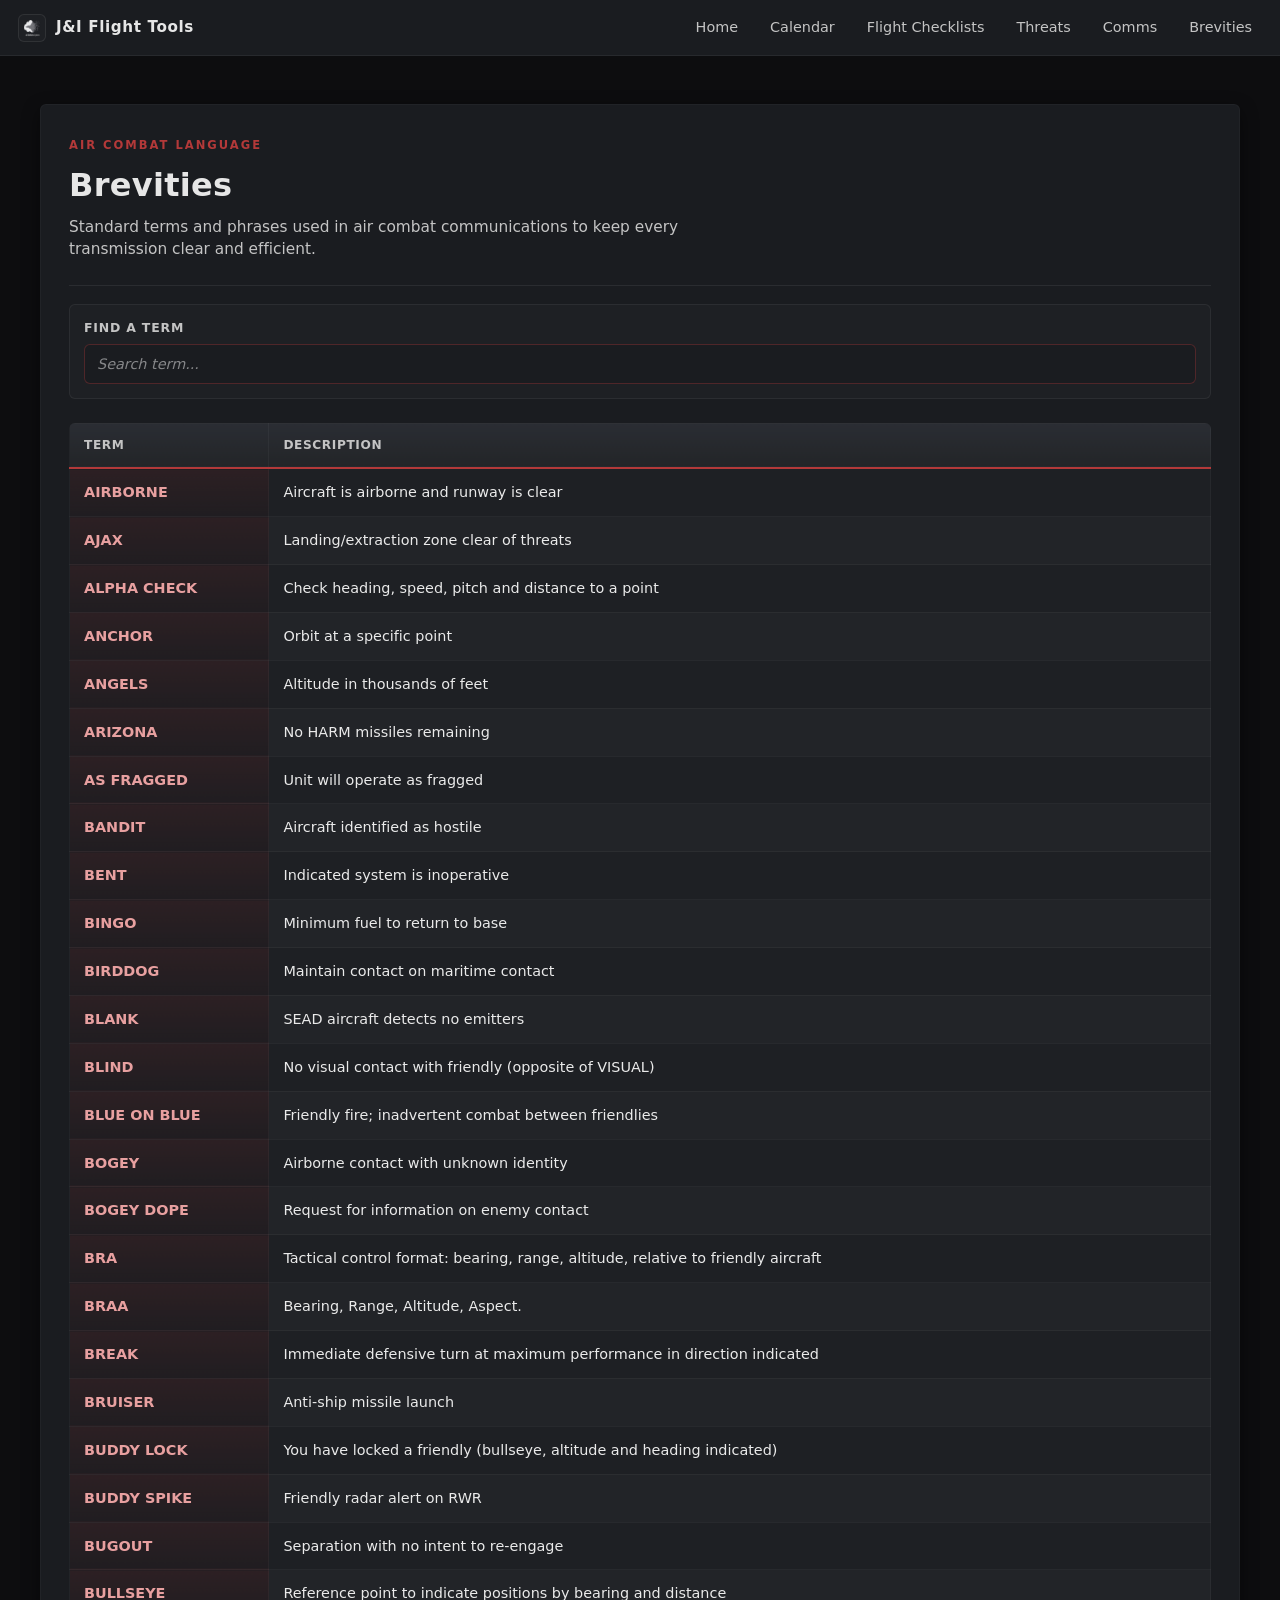
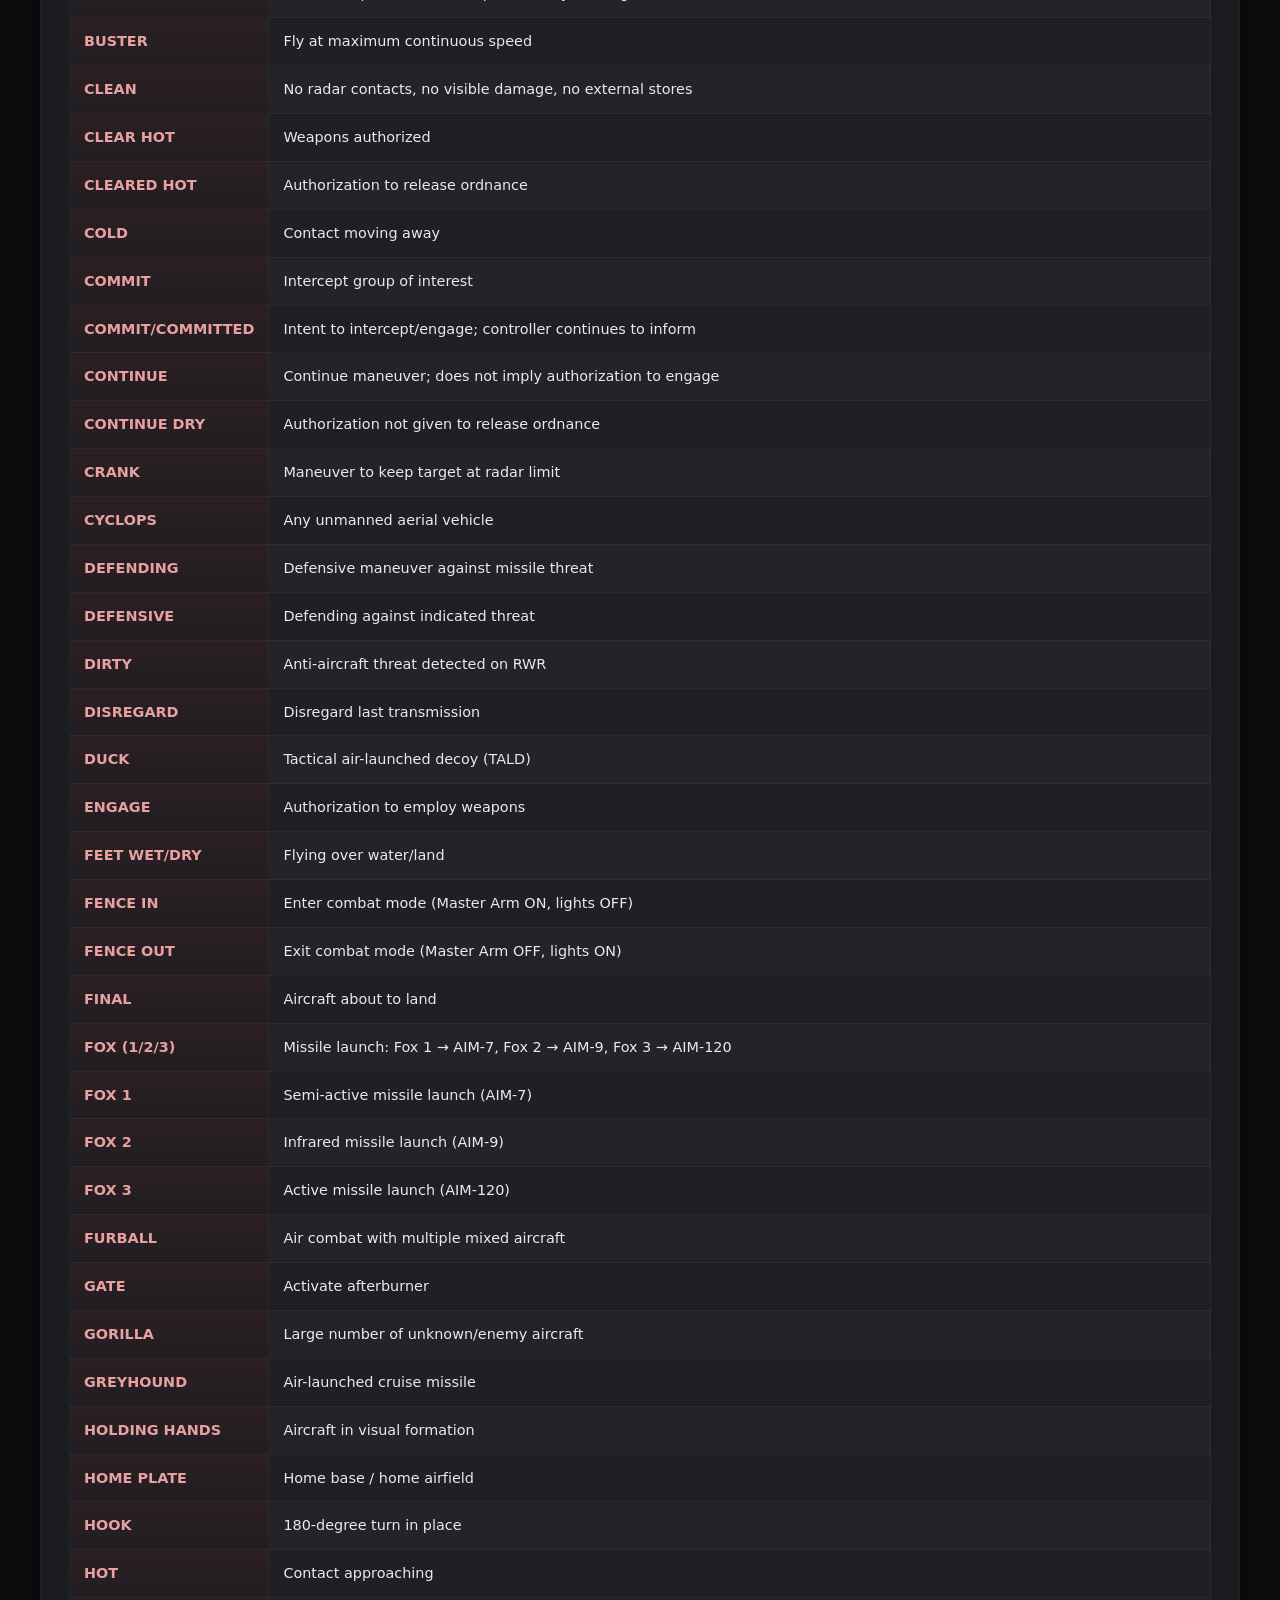
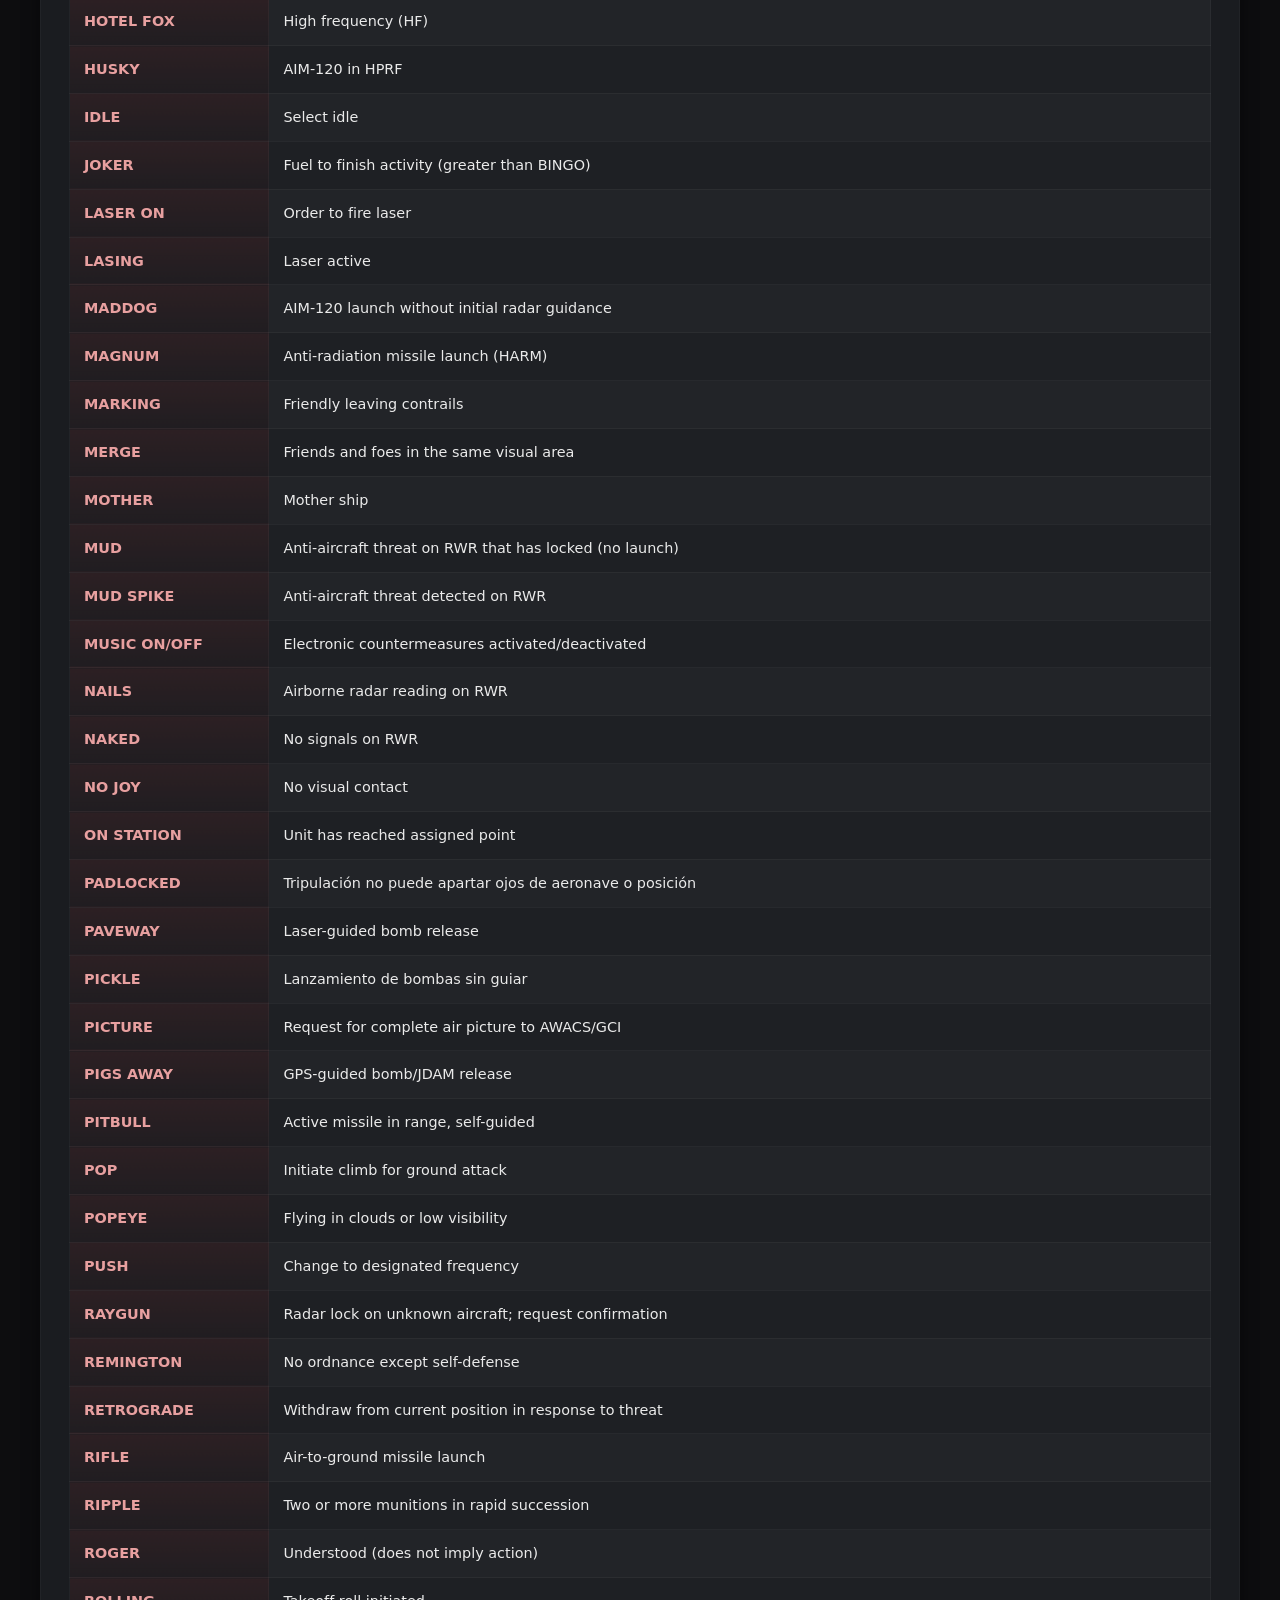
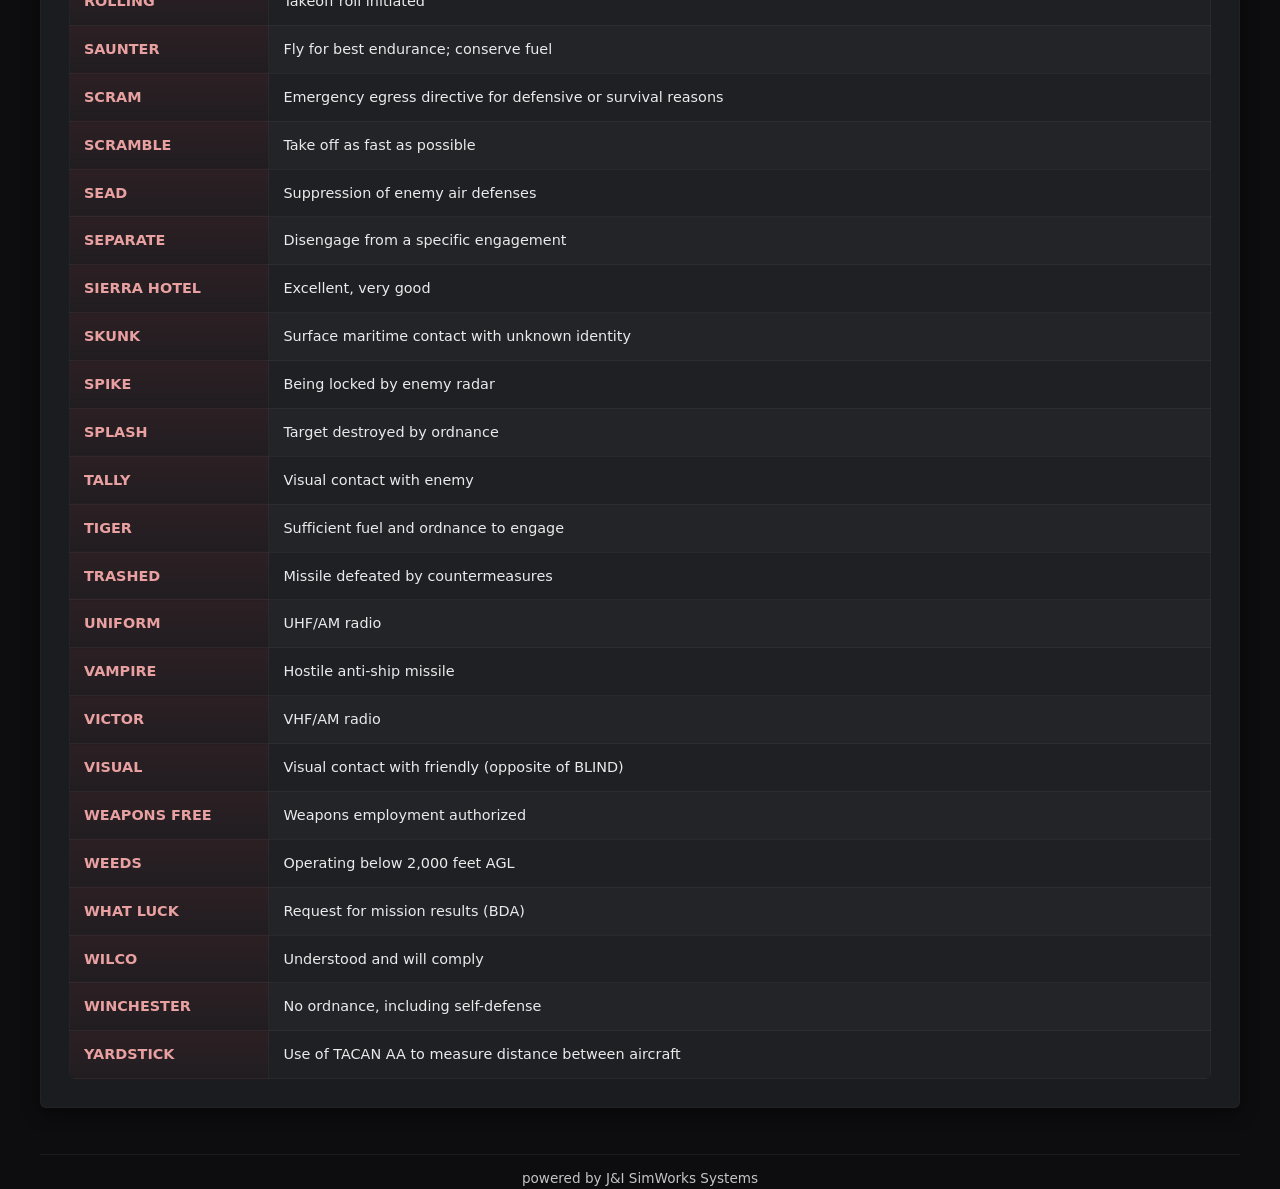
==== commit e7c1edc9: "feat: fix organisation and splash screen" ====
--- a/brevities.html
+++ b/brevities.html
@@ -6,7 +6,7 @@
 <head>
   <meta charset="utf-8">
   <meta name="viewport" content="width=device-width,initial-scale=1">
-  <link rel="stylesheet" href="styles.css">
+  <link rel="stylesheet" href="assets/css/styles.css">
 </head>
 <body data-page="brevities">
   <div id="site-nav-root"></div>
@@ -491,9 +491,9 @@
     </section>
   </main>
 
-  <script src="site-config.js"></script>
-  <script src="shared-nav.js"></script>
-  <script src="main.js"></script>
+  <script src="assets/js/site-config.js"></script>
+  <script src="assets/js/shared-nav.js"></script>
+  <script src="assets/js/main.js"></script>
   <script>
     document.addEventListener('DOMContentLoaded', function() {
       const searchInput = document.getElementById('brevities-search');
--- a/assets/css/styles.css
+++ b/assets/css/styles.css
@@ -0,0 +1,1015 @@
+/* ===========================
+   FILE: styles.css
+   =========================== */
+:root{
+  --bg:#0D0D0F;
+  --panel:#1A1C20;
+  --panel-2:#15171B;
+  --accent:#B33939;
+  --muted:#3A3F47;
+  --text:#E6E6E6;
+  --sub:#C4C4C4;
+  --maxw:1200px;
+  --radius:6px;
+  --ff: "Segoe UI", Inter, Roboto, system-ui, sans-serif;
+}
+
+*{box-sizing:border-box}
+html,body{height:100%}
+html{overflow-x:hidden}
+html.splash-active,
+body.splash-active{
+  height:100%;
+  overflow:hidden;
+  overscroll-behavior:none;
+}
+body{
+  margin:0;
+  background:var(--bg);
+  color:var(--text);
+  font-family:var(--ff);
+  -webkit-font-smoothing:antialiased;
+  -moz-osx-font-smoothing:grayscale;
+  line-height:1.45;
+  animation:page-enter 460ms cubic-bezier(.22,1,.36,1) both;
+}
+body.page-exit{
+  pointer-events:none;
+  animation:page-exit 280ms cubic-bezier(.55,.08,.68,.53) forwards;
+}
+body.page-return{
+  animation:page-return 460ms cubic-bezier(.22,1,.36,1) both;
+}
+@keyframes page-enter{
+  from{opacity:0;transform:translateX(18px) scale(0.995)}
+  to{opacity:1;transform:translateX(0) scale(1)}
+}
+@keyframes page-exit{
+  from{opacity:1;transform:translateX(0) scale(1)}
+  to{opacity:0;transform:translateX(-18px) scale(0.995)}
+}
+@keyframes page-return{
+  from{opacity:0;transform:translateX(-18px) scale(0.995)}
+  to{opacity:1;transform:translateX(0) scale(1)}
+}
+@media (prefers-reduced-motion:reduce){
+  body,body.page-exit,body.page-return{animation:none}
+}
+
+/* SPLASH */
+.splash-screen{
+  position:fixed;
+  inset:0;
+  width:100%;
+  min-height:100vh;
+  height:100dvh;
+  z-index:2000;
+  display:grid;
+  place-items:center;
+  background:var(--bg);
+  overscroll-behavior:none;
+  animation:splash-exit 500ms ease 3300ms forwards;
+}
+.splash-content{
+  display:flex;
+  flex-direction:column;
+  align-items:center;
+  gap:10px;
+  animation:splash-arrive 900ms cubic-bezier(.22,1,.36,1) both;
+}
+.splash-mark{
+  position:relative;
+  padding:12px;
+  animation:splash-mark 1100ms cubic-bezier(.22,1,.36,1) 150ms both;
+}
+.splash-logo{
+  width:220px;
+  height:120px;
+  object-fit:contain;
+  border:1px solid rgba(255,255,255,0.1);
+  border-radius:18px;
+  box-shadow:0 12px 30px rgba(0,0,0,0.32);
+}
+.splash-corner{
+  position:absolute;
+  width:22px;
+  height:22px;
+  border-color:var(--accent);
+  border-style:solid;
+  opacity:0;
+  animation:splash-corners 700ms ease 650ms forwards;
+}
+.splash-corner-top{
+  top:0;
+  left:0;
+  border-width:2px 0 0 2px;
+}
+.splash-corner-bottom{
+  right:0;
+  bottom:0;
+  border-width:0 2px 2px 0;
+}
+.splash-title{
+  color:var(--text);
+  font-size:1.35rem;
+  font-weight:700;
+  letter-spacing:0.6px;
+  animation:splash-text 650ms ease 750ms both;
+}
+.splash-kicker{
+  color:var(--accent);
+  font-size:0.78rem;
+  font-weight:700;
+  letter-spacing:2px;
+  text-transform:uppercase;
+  animation:splash-text 550ms ease 600ms both;
+}
+.splash-message{
+  color:var(--sub);
+  font-size:0.88rem;
+  animation:splash-text 650ms ease 900ms both;
+}
+@keyframes splash-arrive{
+  from{opacity:0}
+  to{opacity:1;transform:translateY(0) scale(1)}
+}
+@keyframes splash-mark{
+  from{opacity:0;transform:scale(0.78) rotate(-4deg)}
+  to{opacity:1;transform:scale(1) rotate(0)}
+}
+@keyframes splash-corners{
+  from{opacity:0;transform:scale(0.7)}
+  to{opacity:1;transform:scale(1)}
+}
+@keyframes splash-text{
+  from{opacity:0;transform:translateY(8px)}
+  to{opacity:1;transform:translateY(0)}
+}
+@keyframes splash-exit{
+  to{opacity:0;visibility:hidden}
+}
+@media (prefers-reduced-motion:reduce){
+  .splash-screen,
+  .splash-content,
+  .splash-mark,
+  .splash-corner,
+  .splash-kicker,
+  .splash-title,
+  .splash-message{
+    animation:none;
+  }
+  .splash-screen{opacity:1;visibility:visible}
+  .tool-card,.tool-card::after,.tool-card-link span{transition:none}
+}
+
+/* NAV */
+.top-nav{
+  position:fixed;
+  top:0;
+  left:0;
+  right:0;
+  height:56px;
+  display:flex;
+  align-items:center;
+  justify-content:space-between;
+  padding:8px 18px;
+  background:var(--panel);
+  border-bottom:1px solid rgba(255,255,255,0.06);
+  z-index:1200;
+}
+.nav-left{display:flex;align-items:center;gap:12px}
+.brand{
+  display:inline-flex;
+  align-items:center;
+  gap:10px;
+  font-weight:700;
+  letter-spacing:0.6px;
+  color:var(--text);
+  font-size:0.95rem;
+  text-decoration:none;
+}
+.brand-logo{
+  width:28px;
+  height:28px;
+  object-fit:contain;
+  border-radius:6px;
+  border:1px solid rgba(255,255,255,0.08);
+  background:rgba(255,255,255,0.02);
+}
+.menu-toggle{
+  display:none;
+  flex-direction:column;
+  gap:4px;
+  border:1px solid rgba(255,255,255,0.08);
+  background:transparent;
+  padding:7px;
+  border-radius:4px;
+  cursor:pointer;
+}
+.menu-toggle span{
+  display:block;
+  width:20px;
+  height:2px;
+  background:var(--text);
+  border-radius:2px;
+}
+.nav-links{display:flex;gap:12px;align-items:center}
+.nav-links a{
+  color:var(--sub);
+  text-decoration:none;
+  font-size:0.9rem;
+  padding:6px 10px;
+  border-radius:4px;
+}
+.nav-links a:hover{color:var(--accent);background:rgba(179,57,57,0.06)}
+
+/* HERO */
+.hero{
+  padding:110px 18px 36px;
+  text-align:center;
+  background:radial-gradient(circle at 20% 10%, rgba(58,63,71,0.12), transparent 10%), linear-gradient(180deg, rgba(0,0,0,0.0), rgba(0,0,0,0.2));
+}
+.hero .container{max-width:var(--maxw);margin:0 auto}
+.hero-logo-wrap{
+  display:flex;
+  justify-content:center;
+  margin-bottom:18px;
+}
+.hero-logo{
+  width:260px;
+  height:142px;
+  object-fit:contain;
+  border-radius:18px;
+  border:1px solid rgba(255,255,255,0.08);
+  box-shadow:0 8px 20px rgba(0,0,0,0.28);
+  background:rgba(255,255,255,0.02);
+}
+.hero h1{
+  margin:0;
+  font-size:2.4rem;
+  color:var(--text);
+  letter-spacing:0.4px;
+}
+.hero-intro{margin:12px auto 0;color:var(--sub);max-width:620px;font-size:1rem}
+.btn{
+  display:inline-flex;
+  align-items:center;
+  justify-content:center;
+  min-width:220px;
+  padding:10px 18px;
+  border:1px solid var(--accent);
+  color:var(--text);
+  text-decoration:none;
+  border-radius:4px;
+  background:transparent;
+  transition:all .15s ease;
+  font-size:0.95rem;
+  text-align:center;
+}
+.btn:hover{background:var(--accent);color:#fff;transform:translateY(-2px)}
+
+/* HOME TOOL SHELF */
+.home-main{padding:0 18px 28px}
+.tool-shelf{max-width:var(--maxw);margin:0 auto}
+.tool-shelf-heading{max-width:680px;margin:0 auto 28px;text-align:center}
+.section-kicker{
+  display:block;
+  margin-bottom:8px;
+  color:var(--accent);
+  font-size:0.72rem;
+  font-weight:700;
+  letter-spacing:2px;
+  text-transform:uppercase;
+}
+.tool-shelf-heading h2{margin:0;color:var(--text);font-size:1.65rem;letter-spacing:0.2px}
+.tool-shelf-heading p{margin:10px 0 0;color:var(--sub)}
+.tool-grid{display:grid;grid-template-columns:repeat(2,minmax(0,1fr));gap:12px}
+.tool-card{
+  position:relative;
+  display:flex;
+  min-height:248px;
+  flex-direction:column;
+  padding:24px;
+  overflow:hidden;
+  border:1px solid rgba(255,255,255,0.07);
+  border-radius:var(--radius);
+  background:linear-gradient(145deg,rgba(255,255,255,0.045),rgba(255,255,255,0.012));
+  color:var(--text);
+  text-decoration:none;
+  transition:border-color .2s ease,background .2s ease,transform .2s ease;
+}
+.tool-card::after{
+  position:absolute;
+  right:-28px;
+  bottom:-34px;
+  width:120px;
+  height:120px;
+  border:1px solid rgba(179,57,57,0.16);
+  border-radius:50%;
+  content:"";
+  transition:transform .25s ease,border-color .25s ease;
+}
+.tool-card:hover,.tool-card:focus-visible{
+  border-color:rgba(179,57,57,0.65);
+  background:linear-gradient(145deg,rgba(179,57,57,0.13),rgba(255,255,255,0.025));
+  transform:translateY(-3px);
+}
+.tool-card:hover::after,.tool-card:focus-visible::after{border-color:rgba(179,57,57,0.45);transform:scale(1.25)}
+.tool-number{color:var(--accent);font-family:'Courier New',monospace;font-size:0.8rem;letter-spacing:1px}
+.tool-card-title{margin-top:24px;font-size:1.25rem;font-weight:700}
+.tool-card-description{max-width:480px;margin-top:10px;color:var(--sub);font-size:0.92rem;line-height:1.6}
+.tool-card-link{margin-top:auto;padding-top:20px;color:var(--text);font-size:0.82rem;font-weight:700;letter-spacing:0.2px}
+.tool-card-link span{display:inline-block;margin-left:5px;color:var(--accent);transition:transform .2s ease}
+.tool-card:hover .tool-card-link span,.tool-card:focus-visible .tool-card-link span{transform:translate(3px,-3px)}
+
+/* PANEL */
+.panel{
+  max-width:var(--maxw);
+  margin:20px auto;
+  background:var(--panel);
+  border-radius:var(--radius);
+  padding:18px;
+  border:1px solid rgba(255,255,255,0.03);
+  box-shadow:0 6px 18px rgba(0,0,0,0.45);
+}
+.panel h2{
+  margin:0 0 10px 0;
+  padding-bottom:8px;
+  border-bottom:1px solid rgba(179,57,57,0.12);
+  color:var(--text);
+  font-size:1.15rem;
+}
+
+/* TABLE */
+.table-wrapper{overflow:auto;border-radius:6px}
+.kneeboard-table{
+  width:100%;
+  border-collapse:collapse;
+  min-width:980px;
+  font-size:0.9rem;
+}
+.kneeboard-table th,
+.kneeboard-table td{
+  padding:10px 12px;
+  border:1px solid rgba(255,255,255,0.04);
+  vertical-align:top;
+  color:var(--text);
+  background:linear-gradient(180deg, rgba(255,255,255,0.01), transparent);
+}
+.kneeboard-table thead th{
+  background:linear-gradient(180deg,#2A2D33,#232528);
+  color:var(--sub);
+  border-bottom:2px solid var(--accent);
+  font-weight:600;
+  text-align:left;
+}
+.kneeboard-table tbody tr.week-active td:not(:last-child){
+  background:rgba(179,57,57,0.07);
+}
+.kneeboard-table tbody tr.week-active td:first-child{
+  color:#fff;
+  font-weight:700;
+  background:rgba(179,57,57,0.18);
+}
+.kneeboard-table tbody tr.week-active td:last-child{
+  background:transparent;
+}
+.kneeboard-table td small{color:var(--sub);display:block;margin-top:6px}
+.calendar-table th:nth-child(3),
+.calendar-table td:nth-child(3){
+  width:24%;
+  min-width:220px;
+}
+.calendar-table{
+  min-width:1180px;
+  border-collapse:separate;
+  border-spacing:0 6px;
+}
+.calendar-table thead th{
+  padding:13px 14px;
+  border:0;
+  border-bottom:2px solid var(--accent);
+  background:linear-gradient(180deg,#2A2D33,#202226);
+  letter-spacing:0.2px;
+}
+.calendar-table tbody td{
+  padding:14px;
+  border-top:1px solid rgba(255,255,255,0.06);
+  border-bottom:1px solid rgba(255,255,255,0.06);
+  background:#17191D;
+}
+.calendar-table tbody td:first-child{
+  width:70px;
+  border-left:1px solid rgba(255,255,255,0.06);
+  color:var(--accent);
+  font-family:'Courier New',monospace;
+  font-size:1rem;
+  font-weight:700;
+  text-align:center;
+}
+.calendar-table tbody td:last-child{
+  border-right:1px solid rgba(255,255,255,0.06);
+}
+.calendar-table tbody td:nth-child(2){
+  color:var(--text);
+  font-weight:700;
+  letter-spacing:0.2px;
+}
+.calendar-table tbody tr:not(.week-active):hover td:not(.common-training){
+  background:#1C1F24;
+  border-color:rgba(179,57,57,0.3);
+}
+.calendar-table tbody td.common-training{
+  border-left:1px solid rgba(179,57,57,0.2);
+  background:linear-gradient(180deg,rgba(179,57,57,0.055),rgba(255,255,255,0.012));
+}
+.calendar-table tbody tr.week-active td:not(.common-training){
+  background:rgba(179,57,57,0.1);
+  border-color:rgba(179,57,57,0.35);
+}
+.calendar-table tbody tr.week-active td:first-child{
+  background:rgba(179,57,57,0.25);
+  color:#fff;
+}
+.calendar-table tbody tr.week-active td.common-training{
+  background:linear-gradient(180deg,rgba(179,57,57,0.055),rgba(255,255,255,0.012));
+  border-color:rgba(179,57,57,0.2);
+}
+.aircraft-list{
+  margin:0;
+  padding:0;
+  list-style:none;
+}
+.aircraft-list li{
+  padding-left:0;
+}
+.aircraft-list li::before{
+  content:"• ";
+}
+
+/* PERNERAS LAYOUT */
+.perneras-layout{display:flex;gap:18px;flex-wrap:wrap;align-items:flex-start}
+.perneras-list,.pernera-content{min-width:0}
+.perneras-list{flex:1 1 220px;max-width:100%}
+.perneras-list h3{margin:16px 0 12px 0;padding-bottom:8px;color:var(--text);font-size:1.25rem;border-bottom:1px solid rgba(179,57,57,0.2)}
+.perneras-empty{
+  margin:0 0 12px 0;
+  padding:10px 12px;
+  border:1px solid rgba(179,57,57,0.28);
+  border-radius:6px;
+  background:rgba(179,57,57,0.06);
+  color:var(--sub);
+  font-size:0.9rem;
+}
+.perneras-list ul{list-style:none;padding:0;margin:0;display:flex;flex-direction:column;gap:8px}
+.perneras-list li.is-hidden{display:none}
+.perneras-list button{
+  width:100%;
+  text-align:left;
+  padding:10px;
+  border-radius:6px;
+  background:var(--panel-2);
+  border:1px solid rgba(255,255,255,0.03);
+  color:var(--text);
+  cursor:pointer;
+  white-space:normal;
+  overflow-wrap:anywhere;
+  word-break:break-word;
+}
+.perneras-list button:hover{border-color:var(--accent)}
+.perneras-list button.active-btn{
+  border-color:var(--accent);
+  box-shadow:0 2px 8px rgba(179,57,57,0.12);
+  background: linear-gradient(180deg, rgba(179,57,57,0.04), transparent);
+}
+.pernera-content{flex:3 1 560px;max-width:100%;background:linear-gradient(180deg,var(--panel-2),#111);padding:12px;border-radius:6px;border:1px solid rgba(255,255,255,0.02);overflow-wrap:anywhere}
+.pernera-panel{display:none;overflow-wrap:anywhere}
+.pernera-panel.active{display:block}
+.pernera-panel h3{color:var(--accent);margin:0 0 8px 0;overflow-wrap:anywhere}
+.pernera-panel ul{margin:0;padding:0}
+.pernera-panel li{margin-bottom:6px;color:var(--text)}
+.checklist-toolbar{
+  margin:0 0 10px 0;
+  padding:8px 0 10px 0;
+  border-top:1px solid rgba(179,57,57,0.3);
+  border-bottom:1px solid rgba(179,57,57,0.3);
+}
+.toggle-all-checklist{
+  display:block;
+  width:100%;
+  border:1px solid rgba(179,57,57,0.4);
+  background:rgba(179,57,57,0.08);
+  color:var(--text);
+  padding:10px 12px;
+  border-radius:6px;
+  cursor:pointer;
+  font-size:0.9rem;
+  text-align:left;
+}
+.toggle-all-checklist:hover{border-color:var(--accent);background:rgba(179,57,57,0.16)}
+.checklist{list-style:none;padding:0;margin:0}
+.checklist li{margin-bottom:8px;padding:0}
+.check-item{
+  display:block;
+  width:100%;
+  box-sizing:border-box;
+  text-align:left;
+  padding:10px 12px;
+  border-radius:6px;
+  border:1px solid rgba(255,255,255,0.06);
+  background:rgba(255,255,255,0.03);
+  color:var(--text);
+  cursor:pointer;
+  transition:all .15s ease;
+  margin:0;
+  white-space:normal;
+  line-height:1.4;
+  overflow-wrap:anywhere;
+  word-break:break-word;
+}
+.check-item:hover{border-color:var(--accent)}
+.check-item.is-done{
+  background:rgba(179,57,57,0.16);
+  border-color:var(--accent);
+  color:#fff;
+  text-decoration:line-through;
+}
+.guide-card{
+  margin-top:12px;
+  padding:12px;
+  border:1px solid rgba(179,57,57,0.28);
+  border-radius:6px;
+  background:linear-gradient(180deg, rgba(179,57,57,0.08), rgba(255,255,255,0.02));
+}
+.guide-card h4{
+  margin:0 0 8px 0;
+  color:var(--accent);
+  font-size:0.95rem;
+}
+.guide-card p{
+  margin:0 0 8px 0;
+  color:var(--sub);
+  font-size:0.92rem;
+}
+.guide-link{
+  display:inline-block;
+  margin-top:4px;
+  padding:10px 12px;
+  border-radius:6px;
+  background:rgba(179,57,57,0.12);
+  color:var(--text);
+  text-decoration:none;
+  border:1px solid rgba(179,57,57,0.28);
+}
+.guide-link:hover{background:rgba(179,57,57,0.22);border-color:var(--accent)}
+
+/* COMMS */
+.comms-page{padding:86px 18px 28px}
+.comms-panel{max-width:var(--maxw);margin:18px auto 0;padding:28px}
+.comms-header{padding:4px 0 24px;border-bottom:1px solid rgba(255,255,255,0.07)}
+.comms-header h1{margin:0;color:var(--text);font-size:2rem;letter-spacing:0.3px}
+.comms-header p{max-width:640px;margin:8px 0 0;color:var(--sub);font-size:0.96rem}
+.comms-nav{
+  position:static;
+  display:flex;
+  flex-wrap:wrap;
+  gap:7px;
+  margin:18px 0 30px;
+  padding:10px;
+  border:1px solid rgba(255,255,255,0.06);
+  border-radius:6px;
+  background:var(--panel);
+  box-shadow:0 8px 18px rgba(0,0,0,0.18);
+  backdrop-filter:blur(8px);
+}
+.comms-nav a{
+  color:var(--sub);
+  text-decoration:none;
+  padding:7px 10px;
+  border:1px solid rgba(255,255,255,0.07);
+  border-radius:4px;
+  background:rgba(255,255,255,0.02);
+  font-size:0.74rem;
+  font-weight:700;
+  letter-spacing:0.5px;
+}
+.comms-nav a:hover,.comms-nav a:focus-visible{color:#fff;border-color:var(--accent);background:rgba(179,57,57,0.16)}
+.comms-panel h3{
+  display:flex;
+  align-items:center;
+  gap:10px;
+  margin:30px 0 10px;
+  padding:0 0 8px 12px;
+  border-bottom:1px solid rgba(255,255,255,0.07);
+  border-left:3px solid var(--accent);
+  color:var(--text);
+  font-size:0.92rem;
+  letter-spacing:1.2px;
+}
+.table-responsive{overflow-x:auto;margin-bottom:24px;border:1px solid rgba(255,255,255,0.06);border-radius:6px;background:rgba(255,255,255,0.012)}
+.table{width:100%;border-collapse:collapse;min-width:640px;font-size:0.92rem}
+.table th,.table td{padding:12px 14px;border:0;border-bottom:1px solid rgba(255,255,255,0.05);vertical-align:top;text-align:left}
+.table tr:last-child td{border-bottom:0}
+.table thead th{background:linear-gradient(180deg,#2A2D33,#232528);color:var(--sub);border-bottom:2px solid var(--accent);font-size:0.76rem;font-weight:700;letter-spacing:0.6px;text-transform:uppercase}
+.table tbody tr{transition:background .15s ease}
+.table tbody tr:hover{background:rgba(179,57,57,0.07)}
+.table tbody td:first-child{width:22%;color:var(--sub);font-size:0.84rem;font-weight:600}
+.table tbody td:nth-child(2){color:var(--text)}
+
+.engine-management{margin-top:16px;padding-top:12px;border-top:1px solid rgba(179,57,57,0.25)}
+.engine-management h4{margin:0 0 8px 0;font-size:0.95rem;color:var(--accent)}
+.engine-table-wrapper{overflow-x:auto;border-radius:6px}
+.engine-table{width:100%;border-collapse:collapse;min-width:520px;font-size:0.9rem}
+.engine-table th,.engine-table td{padding:8px 10px;border:1px solid rgba(255,255,255,0.05);text-align:left;vertical-align:top;white-space:normal;word-break:normal}
+.engine-table th:nth-child(2),.engine-table td:nth-child(2),.engine-table th:nth-child(3),.engine-table td:nth-child(3){white-space:nowrap}
+.engine-table th:nth-child(4),.engine-table td:nth-child(4){white-space:normal}
+.engine-table thead th{background:rgba(179,57,57,0.16);color:var(--text)}
+.engine-table tbody th{background:rgba(255,255,255,0.03);color:var(--sub);font-weight:600}
+.engine-table td{color:var(--text)}
+.engine-note{margin:8px 0 0 0;color:var(--sub);font-size:0.9rem}
+
+.global-converter-block{
+  flex:1 1 260px;
+  max-width:340px;
+  align-self:flex-start;
+}
+
+.technical-notes{
+  margin-top:16px;
+  padding:12px;
+  border:1px solid rgba(255,255,255,0.05);
+  border-left:3px solid rgba(179,57,57,0.45);
+  border-radius:6px;
+  background:linear-gradient(180deg, rgba(255,255,255,0.02), rgba(255,255,255,0.01));
+}
+.technical-notes h4{
+  margin:0 0 8px 0;
+  font-size:0.9rem;
+  font-weight:600;
+  color:var(--sub);
+  letter-spacing:0.2px;
+}
+.technical-notes ul{
+  margin:0;
+  padding-left:18px;
+  list-style:disc;
+}
+.technical-notes li{
+  margin:0 0 6px 0;
+  color:var(--text);
+  font-size:0.9rem;
+  line-height:1.45;
+}
+.technical-notes li:last-child{margin-bottom:0}
+
+.section-divider{
+  margin:16px 0 12px;
+  border-top:1px solid rgba(179,57,57,0.25);
+}
+
+.video-accordion{
+  margin-top:16px;
+  border:1px solid rgba(179,57,57,0.32);
+  border-radius:6px;
+  background:linear-gradient(180deg, rgba(179,57,57,0.08), rgba(255,255,255,0.01));
+  overflow:hidden;
+}
+.video-accordion-toggle{
+  width:100%;
+  text-align:left;
+  padding:10px 12px;
+  border:0;
+  border-bottom:1px solid rgba(179,57,57,0.28);
+  background:rgba(179,57,57,0.12);
+  color:var(--text);
+  cursor:pointer;
+  font-size:0.92rem;
+}
+.video-accordion-toggle:hover{background:rgba(179,57,57,0.2)}
+.video-accordion-toggle[aria-expanded="true"]{
+  background:rgba(179,57,57,0.24);
+  border-bottom-color:rgba(179,57,57,0.4);
+}
+.video-accordion-content{padding:12px}
+.video-grid{
+  display:grid;
+  grid-template-columns:repeat(auto-fit, minmax(240px, 1fr));
+  gap:10px;
+}
+.video-grid iframe{
+  width:100%;
+  aspect-ratio:16/9;
+  border:1px solid rgba(255,255,255,0.06);
+  border-radius:6px;
+  background:#000;
+}
+
+.unit-converter-accordion .video-accordion-content{
+  padding:12px;
+}
+.converter-grid{
+  display:grid;
+  grid-template-columns:repeat(auto-fit, minmax(220px, 1fr));
+  gap:10px;
+}
+.converter-item{
+  border:1px solid rgba(255,255,255,0.06);
+  border-radius:6px;
+  background:rgba(255,255,255,0.02);
+  padding:10px;
+}
+.converter-item h5{
+  margin:0 0 8px 0;
+  font-size:0.9rem;
+  color:var(--sub);
+  font-weight:600;
+}
+.converter-inputs{
+  display:grid;
+  grid-template-columns:1fr;
+  gap:8px;
+}
+.converter-inputs label{
+  display:grid;
+  gap:4px;
+  font-size:0.82rem;
+  color:var(--sub);
+}
+.converter-inputs input{
+  width:100%;
+  padding:8px 10px;
+  border-radius:6px;
+  border:1px solid rgba(255,255,255,0.08);
+  background:#1A1C20;
+  color:var(--text);
+  font-size:0.9rem;
+  font-family:var(--ff);
+}
+.converter-inputs input:focus{
+  outline:none;
+  border-color:var(--accent);
+  box-shadow:0 0 0 2px rgba(179,57,57,0.1);
+}
+
+/* LOCATION FINDER */
+.location-finder-controls{
+  margin-bottom:16px;
+}
+.location-finder-selectors{
+  display:grid;
+  grid-template-columns:repeat(auto-fit, minmax(220px, 1fr));
+  gap:10px;
+}
+.location-finder-selectors label{
+  display:grid;
+  gap:6px;
+  font-size:0.86rem;
+  color:var(--sub);
+  font-weight:500;
+}
+.location-finder-selectors select,
+.location-finder-selectors input{
+  width:100%;
+  padding:8px 10px;
+  border-radius:6px;
+  border:1px solid rgba(255,255,255,0.08);
+  background:#1A1C20;
+  color:var(--text);
+  font-size:0.9rem;
+  font-family:var(--ff);
+}
+.location-finder-selectors select:focus,
+.location-finder-selectors input:focus{
+  outline:none;
+  border-color:var(--accent);
+  box-shadow:0 0 0 2px rgba(179,57,57,0.1);
+}
+.location-finder-selectors input::placeholder{
+  color:var(--muted);
+}
+
+.location-results-container{
+  margin-top:12px;
+}
+.location-results-info{
+  font-size:0.84rem;
+  color:var(--sub);
+  margin-bottom:8px;
+  padding:6px 0;
+}
+.location-results{
+  list-style:none;
+  margin:0;
+  padding:0;
+  max-height:400px;
+  overflow-y:auto;
+  border:1px solid rgba(255,255,255,0.06);
+  border-radius:6px;
+  background:rgba(255,255,255,0.01);
+}
+.location-results:empty{
+  display:none;
+}
+.location-results li{
+  padding:10px 12px;
+  border-bottom:1px solid rgba(255,255,255,0.04);
+  transition:background 0.15s ease;
+}
+.location-results li:last-child{
+  border-bottom:0;
+}
+.location-results li:hover{
+  background:rgba(179,57,57,0.08);
+}
+.location-name{
+  font-weight:600;
+  color:var(--text);
+  font-size:0.92rem;
+  margin-bottom:4px;
+}
+.location-meta{
+  display:flex;
+  flex-wrap:wrap;
+  gap:12px;
+  font-size:0.8rem;
+  color:var(--sub);
+}
+.location-meta-item{
+  display:flex;
+  gap:4px;
+}
+.location-meta-label{
+  color:var(--accent);
+}
+.location-meta-value{
+  color:var(--sub);
+  font-family:'Courier New', monospace;
+}
+
+/* FOOTER small */
+.site-footer{max-width:var(--maxw);margin:18px auto 40px;color:var(--sub);font-size:0.85rem;padding:14px 18px 0;border-top:1px solid rgba(255,255,255,0.06);text-align:center}
+
+/* BREVITIES SEARCH */
+.brevities-page{padding:86px 18px 28px}
+.brevities-panel{max-width:var(--maxw);margin:18px auto 0;padding:28px}
+.brevities-header{padding:4px 0 24px;border-bottom:1px solid rgba(255,255,255,0.07)}
+.brevities-header h1{margin:0;color:var(--text);font-size:2rem;letter-spacing:0.3px}
+.brevities-header p{max-width:680px;margin:8px 0 0;color:var(--sub);font-size:0.96rem}
+.search-wrapper{margin-bottom:12px}
+.brevities-search{margin-top:18px;padding:14px;border:1px solid rgba(255,255,255,0.06);border-radius:6px;background:rgba(255,255,255,0.018)}
+.brevities-search label{display:block;margin-bottom:7px;color:var(--sub);font-size:0.78rem;font-weight:700;letter-spacing:0.8px;text-transform:uppercase}
+.search-input{
+  width:100%;
+  padding:10px 12px;
+  border:1px solid rgba(179, 57, 57, 0.35);
+  border-radius:6px;
+  background:#1A1C20;
+  color:var(--text);
+  font-size:0.95rem;
+  font-family:var(--ff);
+}
+.search-input:focus{
+  outline:none;
+  border-color:var(--accent);
+  box-shadow:0 0 0 2px rgba(179,57,57,0.1);
+}
+.search-input::placeholder{color:rgba(255, 255, 255, 0.472);font-style:italic;font-size:0.9rem}
+
+/* BREVITIES TABLE */
+.brevities-table tbody td:first-child{
+  font-weight:600;
+  color:#E8A0A0;
+  background:linear-gradient(180deg,rgba(179,57,57,0.12),rgba(179,57,57,0.04));
+  white-space:nowrap;
+  width:1%;
+}
+.brevities-table thead th{padding:13px 14px;font-size:0.76rem;letter-spacing:0.6px;text-transform:uppercase}
+.brevities-table tbody td{
+  padding:13px 14px;
+  color:#F2F2F2;
+}
+.brevities-table tbody td:last-child{
+  color:#EAEAEA;
+  background:rgba(255,255,255,0.02);
+}
+.brevities-table tbody tr:nth-child(even) td:last-child{
+  background:rgba(255,255,255,0.035);
+}
+.brevities-table tbody tr{transition:background .15s ease}
+.brevities-table tbody tr:hover td:last-child{background:rgba(179,57,57,0.07)}
+
+/* THREAT DATABASE */
+.threats-page{padding:86px 18px 28px}
+.threats-panel{max-width:var(--maxw);margin:18px auto 0;padding:28px}
+.threats-header{padding:4px 0 24px;border-bottom:1px solid rgba(255,255,255,0.07)}
+.threats-header h1{margin:0;color:var(--text);font-size:2rem;letter-spacing:0.3px}
+.threats-header p{max-width:720px;margin:8px 0 0;color:var(--sub);font-size:0.96rem}
+.rwr-legend{display:flex;flex-wrap:wrap;align-items:center;gap:9px 16px;margin-top:18px;padding:12px 15px;border:1px solid rgba(179,57,57,0.22);border-radius:6px;background:rgba(179,57,57,0.045);color:var(--sub);font-size:0.8rem}
+.rwr-legend strong{color:var(--accent);font-size:0.72rem;letter-spacing:1px;text-transform:uppercase}
+.rwr-legend b{color:var(--text);font-family:'Courier New',monospace}
+.threats-layout{display:block;margin-top:24px}
+.threats-aside{align-self:start;position:sticky;top:76px;padding:16px;border:1px solid rgba(255,255,255,0.06);border-radius:6px;background:rgba(255,255,255,0.018)}
+.threats-aside-label{color:var(--accent);font-size:0.72rem;font-weight:700;letter-spacing:1.4px;text-transform:uppercase}
+.threat-category-list{display:grid;gap:8px;margin:14px 0 18px;padding:0;list-style:none}
+.threat-category-list li{color:var(--sub);font-size:0.78rem;line-height:1.35}
+.threats-source{margin:0;color:var(--muted);font-size:0.75rem;line-height:1.5}
+.threats-controls{display:grid;grid-template-columns:minmax(0,1fr) 220px;gap:12px;padding:14px;border:1px solid rgba(255,255,255,0.06);border-radius:6px;background:rgba(255,255,255,0.018)}
+.threat-control{display:grid;gap:7px;color:var(--sub);font-size:0.76rem;font-weight:700;letter-spacing:0.7px;text-transform:uppercase}
+.threat-control .search-input{margin:0}
+.threat-select{width:100%;padding:10px 12px;border:1px solid rgba(179,57,57,0.35);border-radius:6px;background:#1A1C20;color:var(--text);font:inherit;font-size:0.9rem;text-transform:none;letter-spacing:0}
+.threat-select:focus{outline:none;border-color:var(--accent);box-shadow:0 0 0 2px rgba(179,57,57,0.1)}
+.threat-results-count{margin:14px 0;color:var(--sub);font-size:0.82rem}
+.threat-notes{margin:12px 0 18px;padding:13px 15px;border:1px solid rgba(179,57,57,0.2);border-radius:6px;background:rgba(179,57,57,0.045);color:var(--sub);font-size:0.8rem;line-height:1.45}
+.threat-notes strong{display:block;margin-bottom:7px;color:var(--accent);font-size:0.72rem;letter-spacing:1px;text-transform:uppercase}
+.threat-notes ul{margin:0;padding-left:18px}
+.threat-notes li{margin:4px 0}
+.threat-category{margin-top:24px}
+.threat-category-heading{display:flex;align-items:center;gap:10px;margin-bottom:10px;padding-bottom:8px;border-bottom:1px solid rgba(255,255,255,0.07)}
+.threat-category-heading h2{margin:0;color:var(--text);font-size:1rem;letter-spacing:0.4px}
+.threat-category-index{color:var(--accent);font-family:'Courier New',monospace;font-size:0.78rem;font-weight:700}
+.threat-category-count{margin-left:auto;color:var(--muted);font-size:0.75rem}
+.threat-workbook-section{margin-top:28px}
+.threat-workbook-section:first-child{margin-top:0}
+.threat-workbook-table{min-width:760px}
+.threat-workbook-table th:first-child,.threat-workbook-table td:first-child{min-width:72px}
+.threat-workbook-table th:nth-child(2),.threat-workbook-table td:nth-child(2){min-width:190px}
+.threat-workbook-table th{white-space:nowrap}
+.threat-workbook-table td{white-space:normal}
+.threat-table-wrapper{overflow:auto;border:1px solid rgba(255,255,255,0.06);border-radius:6px}
+.threat-table{width:100%;min-width:720px;border-collapse:collapse;font-size:0.8rem}
+.threat-table th,.threat-table td{padding:10px 11px;border-bottom:1px solid rgba(255,255,255,0.045);text-align:left;vertical-align:top}
+.threat-table th{position:sticky;top:0;background:#292C31;color:var(--sub);font-size:0.68rem;letter-spacing:0.5px;text-transform:uppercase}
+.threat-table .threat-filter-row th{top:31px;padding:7px;background:#202328;border-bottom:1px solid rgba(179,57,57,0.28)}
+.threat-column-filter{width:100%;min-width:100px;padding:7px 8px;border:1px solid rgba(255,255,255,0.1);border-radius:4px;background:#15171B;color:var(--text);font:inherit;font-size:0.72rem;font-weight:400;letter-spacing:0;text-transform:none}
+.threat-column-filter:focus{outline:none;border-color:var(--accent);box-shadow:0 0 0 2px rgba(179,57,57,0.1)}
+.threat-column-filter::placeholder{color:var(--muted)}
+.threat-table td{color:var(--text)}
+.threat-table tbody tr:hover{background:rgba(179,57,57,0.07)}
+.threat-global-table{min-width:900px}
+.threat-global-table th:first-child,.threat-global-table td:first-child{width:90px}
+.threat-global-table th:nth-child(2),.threat-global-table td:nth-child(2){min-width:250px}
+.threat-global-table th:nth-child(3),.threat-global-table td:nth-child(3){width:150px}
+.threat-global-table th:nth-child(4),.threat-global-table td:nth-child(4),
+.threat-global-table th:nth-child(5),.threat-global-table td:nth-child(5){width:150px}
+.threat-name-cell{color:#E8A0A0!important;font-size:0.88rem;font-weight:700}
+.threat-type-cell{color:var(--sub)!important;font-weight:700}
+.threat-field{display:block;margin-bottom:4px;line-height:1.35}
+.threat-field:last-child{margin-bottom:0}
+
+/* RESPONSIVE */
+@media (max-width:1000px){
+  .kneeboard-table{min-width:900px}
+}
+@media (max-width:760px){
+  .hero{padding-top:90px}
+  .hero-intro{font-size:0.92rem}
+  .tool-shelf-heading h2{font-size:1.4rem}
+  .tool-grid{grid-template-columns:1fr}
+  .tool-card{min-height:220px;padding:20px}
+  .tool-card-title{margin-top:18px}
+  .hero .cta{flex-direction:column;align-items:center}
+  .btn{width:100%;max-width:320px;min-width:0}
+  .kneeboard-table{min-width:700px}
+  .top-nav{padding:8px 12px}
+  .menu-toggle{display:inline-flex}
+  .nav-links{
+    display:none;
+    position:absolute;
+    top:56px;
+    left:12px;
+    right:12px;
+    flex-direction:column;
+    align-items:stretch;
+    gap:8px;
+    padding:10px;
+    border-radius:6px;
+    background:var(--panel);
+    border:1px solid rgba(255,255,255,0.05);
+    box-shadow:0 8px 20px rgba(0,0,0,0.35);
+  }
+  .nav-links.open{display:flex}
+  .nav-links a{padding:10px 12px}
+  .perneras-layout{flex-direction:column}
+  .global-converter-block{
+    flex:1 1 100%;
+    max-width:none;
+    width:100%;
+  }
+  .global-converter-block .video-accordion,
+  .global-converter-block .video-accordion-toggle{width:100%}
+  .table{min-width:520px}
+  .comms-page{padding:76px 12px 22px}
+  .comms-panel{padding:20px 14px}
+  .comms-header h1{font-size:1.7rem}
+  .comms-nav{margin-bottom:24px;padding:8px}
+  .comms-nav a{padding:6px 8px;font-size:0.68rem}
+  .brevities-page{padding:76px 12px 22px}
+  .brevities-panel{padding:20px 14px}
+  .brevities-header h1{font-size:1.7rem}
+  .threats-page{padding:76px 12px 22px}
+  .threats-panel{padding:20px 14px}
+  .threats-header h1{font-size:1.7rem}
+  .rwr-legend{align-items:flex-start;flex-direction:column;gap:6px}
+  .threats-layout{margin-top:18px}
+  .threats-controls{grid-template-columns:1fr}
+}
